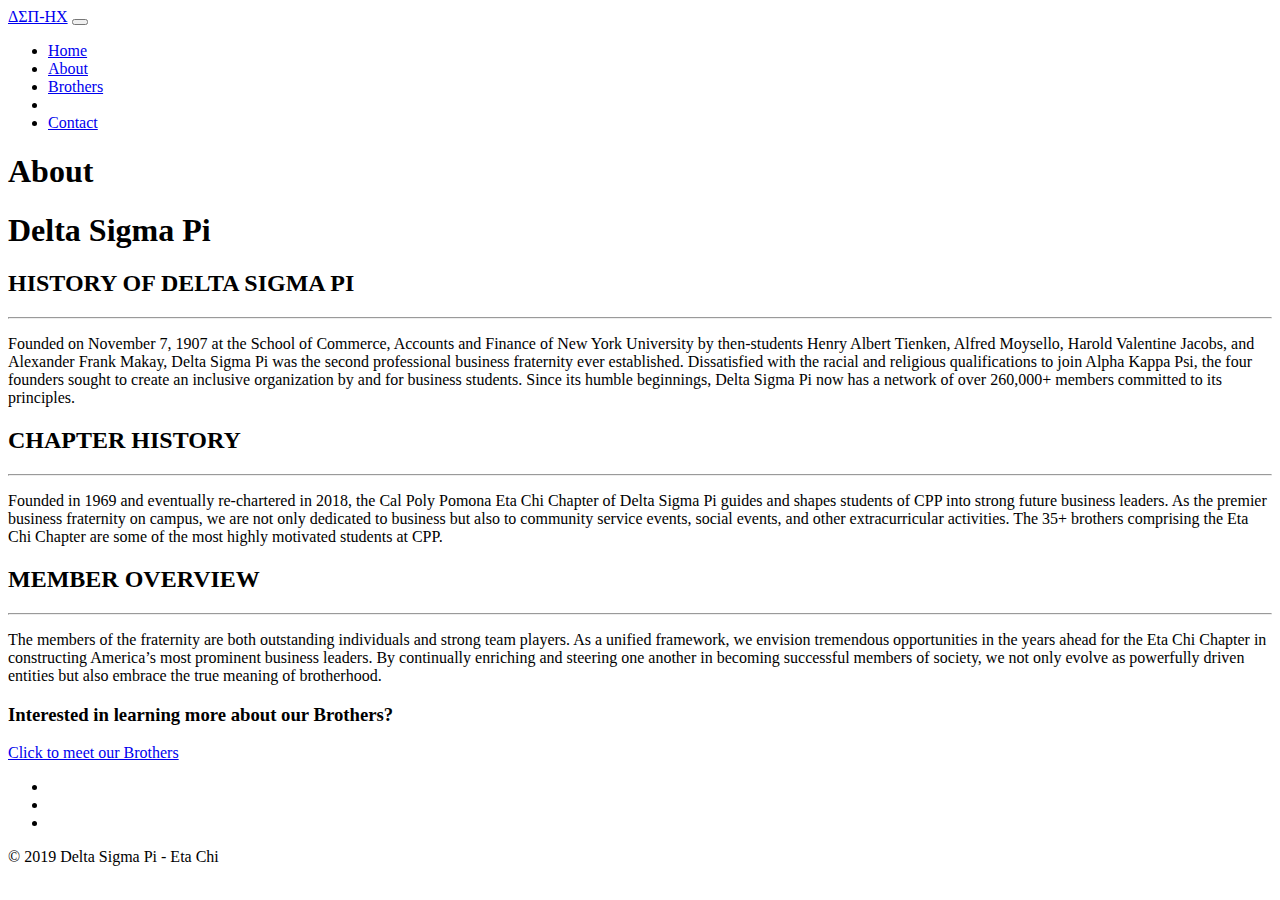
==== about.html @ ee9d5066 "Add files via upload" ====
<!DOCTYPE html>
<html lang="en">

    <head>

        <meta charset="utf-8">
        <meta name="viewport" content="width=device-width, initial-scale=1, shrink-to-fit=no">
        <meta name="description" content="">
        <meta name="author" content="">

        <title>ΔΣΠ</title>

        <!-- Bootstrap core CSS -->
        <link href="vendor/bootstrap/css/bootstrap.min.css" rel="stylesheet">
        <link rel="icon" href="img/favicon.ico" type="image/x-icon"/>

        <!-- Custom fonts for this template -->
        <link href="vendor/fontawesome-free/css/all.min.css" rel="stylesheet" type="text/css">
        <link href='https://fonts.googleapis.com/css?family=Open+Sans:300italic,400italic,600italic,700italic,800italic,400,300,600,700,800' rel='stylesheet' type='text/css'>
        <link href='https://fonts.googleapis.com/css?family=Merriweather:400,300,300italic,400italic,700,700italic,900,900italic' rel='stylesheet' type='text/css'>

        <!-- Plugin CSS -->
        <link href="vendor/magnific-popup/magnific-popup.css" rel="stylesheet">

        <!-- Custom styles for this template -->
        <link href="css/creative.min_2.css" rel="stylesheet">

    </head
    <body id="page-top">

        <!-- Navigation -->
        <nav class="navbar navbar-expand-lg navbar-light fixed-top navbar-shrink" id="mainNav">
            <div class="container">
                <a class="navbar-brand" href="index.html">ΔΣΠ-ΗΧ</a>
                <button class="navbar-toggler navbar-toggler-right" type="button" data-toggle="collapse" data-target="#navbarResponsive" aria-controls="navbarResponsive" aria-expanded="false" aria-label="Toggle navigation">
                    <span class="navbar-toggler-icon"></span>
                </button>
                <div class="collapse navbar-collapse" id="navbarResponsive">
                    <ul class="navbar-nav ml-auto">
                        <li class="nav-item">
                            <a class="nav-link" href="about.html">Home</a>
                        </li>
                        <li class="nav-item">
                            <a class="nav-link" href="brothers.html">About</a>
                        </li>
                        <li class="nav-item">
                            <a class="nav-link" href="events.html">Brothers</a>
                        </li>
                        <li class="nav-item">
                            <a class="nav-link" href="recruitment.html"></a>
                        </li>
                        <li class="nav-item">
                            <a class="nav-link" href="contact.html">Contact</a>
                        </li>
                    </ul>
                </div>
            </div>
        </nav>

        <header class="masthead text-center text-white d-flex">
            <div class="container my-auto">
                <div class="row">
                    <div class="col-lg-10 mx-auto">
                        <h1 class="text-uppercase" id="aboutHead">
                            <strong>About</strong>
                        </h1>
                        <h1 class="text-uppercase" id="aboutHead">
                            <strong>Delta Sigma Pi</strong>
                        </h1>

                    </div>

                </div>
            </div>
        </header>

        <section class="bg-light" id="historySection">
            <div class="container">
                <div class="row">
                    <div class="col-lg-8 mx-auto text-center">
                        <h2 class="section-heading text-black" id="ourpurposehead">HISTORY OF DELTA SIGMA PI</h2>
                        <hr class="dark my-4">
                        <p class="text-black mb-4" id="outpurposepara">Founded on November 7, 1907 at the School of Commerce, Accounts and Finance of New York University by then-students Henry Albert Tienken, Alfred Moysello, Harold Valentine Jacobs, and Alexander Frank Makay, Delta Sigma Pi was the second professional business fraternity ever established. Dissatisfied with the racial and religious qualifications to join Alpha Kappa Psi, the four founders sought to create an inclusive organization by and for business students. Since its humble beginnings, Delta Sigma Pi now has a network of over 260,000+ members committed to its principles.</p>
                    </div>
                </div>
            </div>
        </section>
        
        <section class="bg-light" id="chapterHistorySection">
            <div class="container">
                <div class="row">
                    <div class="col-lg-8 mx-auto text-center">
                        <h2 class="section-heading text-black" id="ourpurposehead">CHAPTER HISTORY</h2>
                        <hr class="dark my-4">
                        <p class="text-black mb-4" id="outpurposepara">Founded in 1969 and eventually re-chartered in 2018, the Cal Poly Pomona Eta Chi Chapter of Delta Sigma Pi guides and shapes students of CPP into strong future business leaders. As the premier business fraternity on campus, we are not only dedicated to business but also to community service events, social events, and other extracurricular activities. The 35+ brothers comprising the Eta Chi Chapter are some of the most highly motivated students at CPP.</p>
                    </div>
                </div>
            </div>
        </section>

        
        <section class="bg-light" id="memberOverviewSection">
            <div class="container">
                <div class="row">
                    <div class="col-lg-8 mx-auto text-center">
                        <h2 class="section-heading text-black" id="ourpurposehead">MEMBER OVERVIEW</h2>
                        <hr class="dark my-4">
                        <p class="text-black mb-4" id="outpurposepara">The members of the fraternity are both outstanding individuals and strong team players. As a unified framework, we envision tremendous opportunities in the years ahead for the Eta Chi Chapter in constructing America’s most prominent business leaders. By continually enriching and steering one another in becoming successful members of society, we not only evolve as powerfully driven entities but also embrace the true meaning of brotherhood.</p>
                    </div>
                </div>
            </div>
        </section>
        
        <section class="bg-light" id="interestSection">
            <div class="container">
                <div class="row">
                    <div class="col-lg-8 mx-auto text-center">
                        <h3 class="section-heading text-black">Interested in learning more about our Brothers?</h3>
                        <a class="btn btn-primary btn-lg" href="brothers.html" id="buttonHead">Click to meet our Brothers</a>
                    </div>
                </div>
            </div>
        </section>


        <!-- Footer -->
        <footer class="page-footer font-small  pt-4 bg-dark">

            <!-- Footer Elements -->
            <div class="container">

                <!-- Social buttons -->
                <ul class="list-unstyled list-inline text-center">
                    <li class="list-inline-item">
                        <a class="btn-floating btn-fb mx-1" href="https://www.facebook.com/calpolypomonadsp/" id='iconLink'>
                            <i class="fab fa-facebook-f circle-icon"id='icon-background' > </i>
                        </a>
                    </li>
                    <li class="list-inline-item">
                        <a class="btn-floating btn-tw mx-1" href="https://www.instagram.com/cppdeltasigmapi/" id='iconLink'>
                            <i class="fab fa-instagram circle-icon"id='icon-background'> </i>
                        </a>
                    </li>
                    <li class="list-inline-item">
                        <a class="btn-floating btn-li mx-1" id='iconLink'>
                            <i class="fab fa-linkedin-in circle-icon" id='icon-background'> </i>
                        </a>
                    </li>
                </ul>
                <!-- Social buttons -->

            </div>
            <!-- Footer Elements -->

            <!-- Copyright -->
            <div class="footer-copyright text-center py-3" id="footer-copyright">© 2019 Delta Sigma Pi - Eta Chi</div>
            <!-- Copyright -->
        </footer>
        <!-- Footer -->

    </body>
</html>
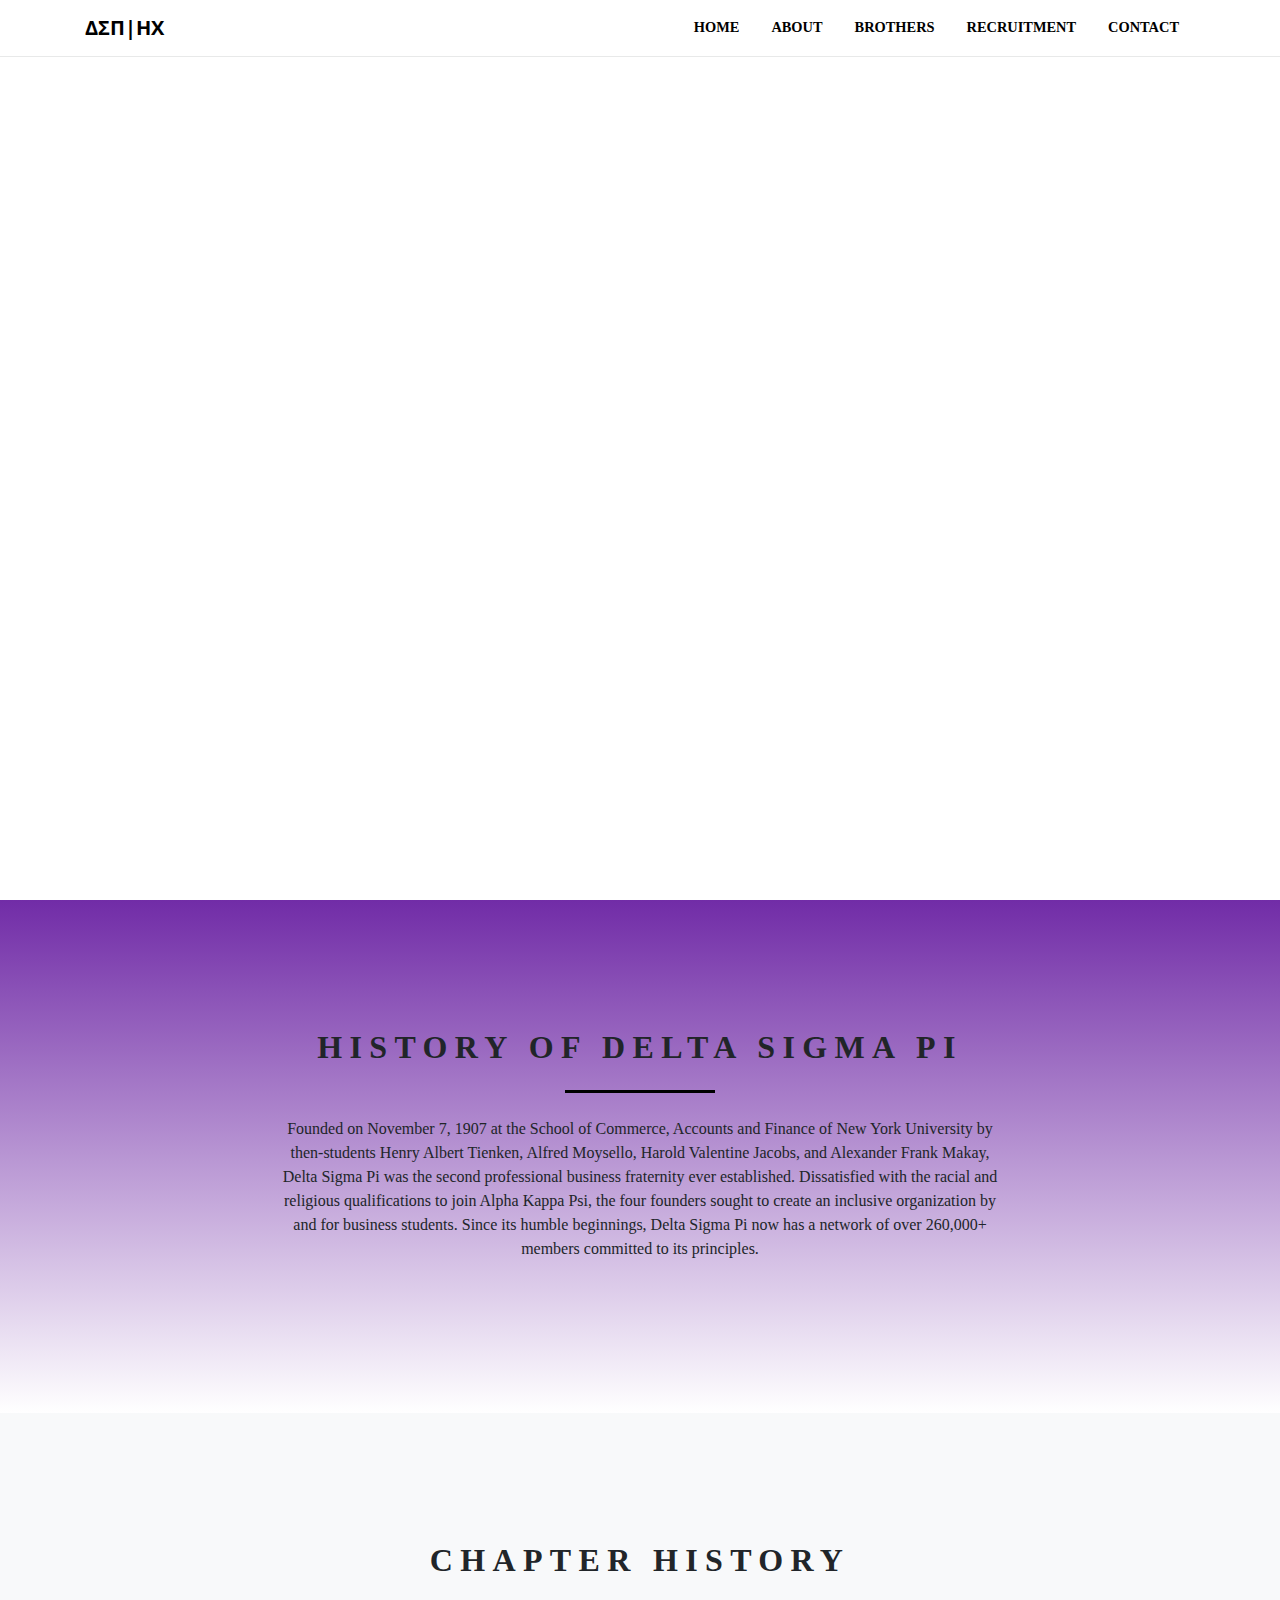
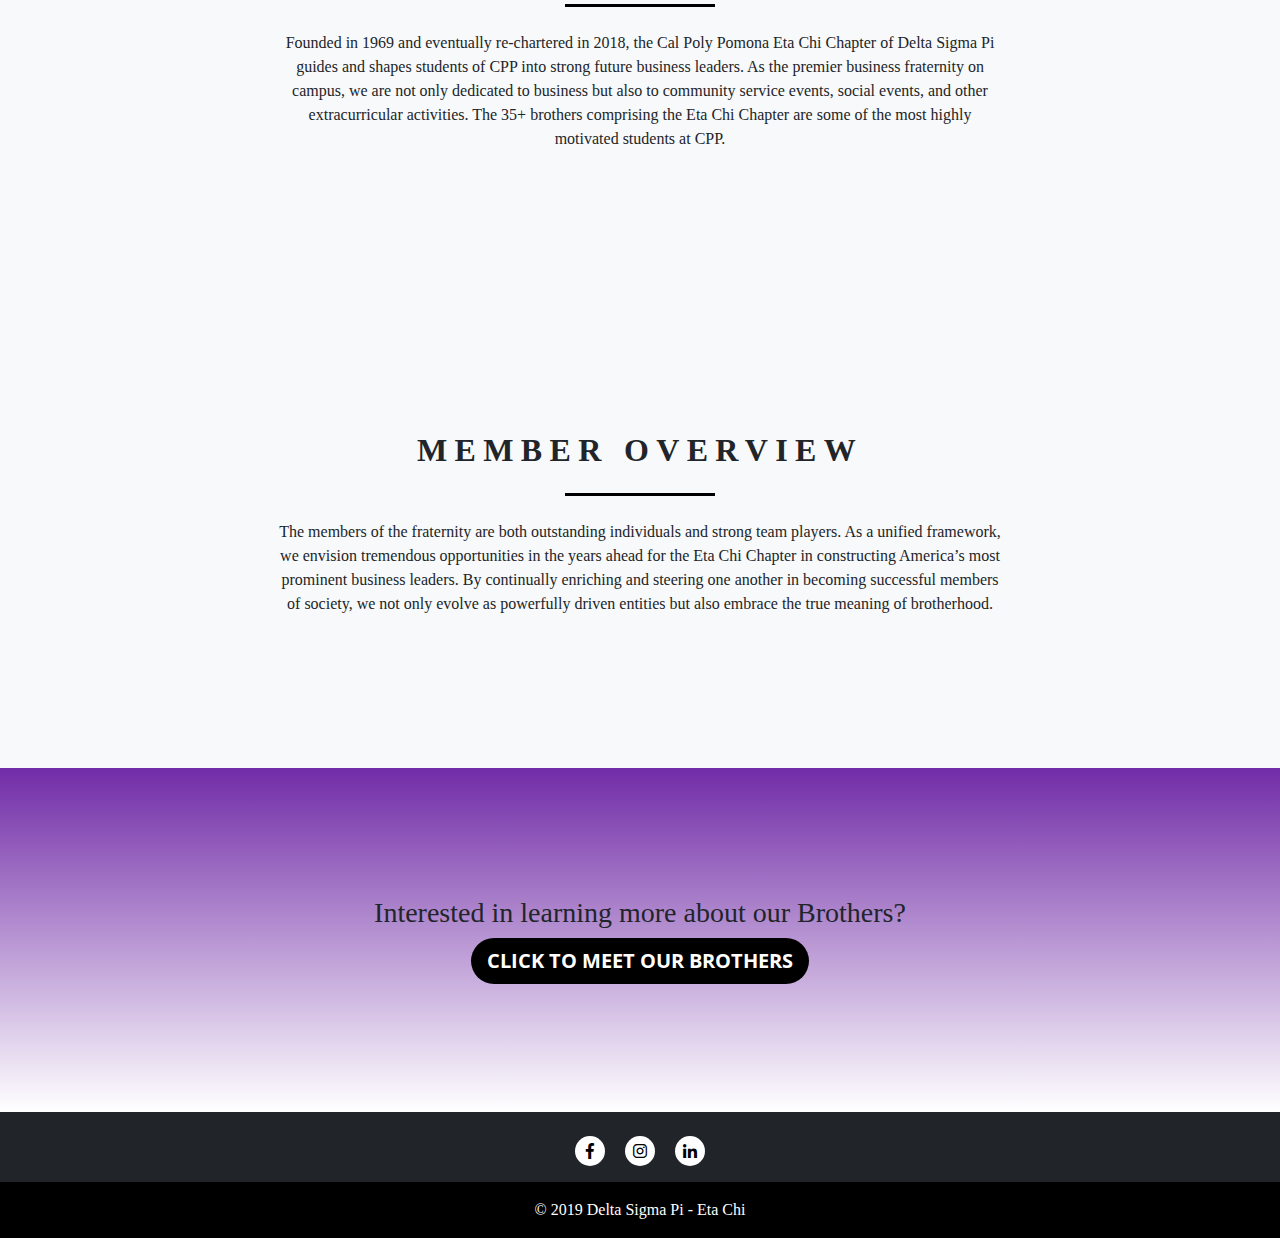
==== commit d06ca510: "Add files via upload" ====
--- a/about.html
+++ b/about.html
@@ -31,23 +31,23 @@
         <!-- Navigation -->
         <nav class="navbar navbar-expand-lg navbar-light fixed-top navbar-shrink" id="mainNav">
             <div class="container">
-                <a class="navbar-brand" href="index.html">ΔΣΠ-ΗΧ</a>
+                <a class="navbar-brand" href="index.html">ΔΣΠ|ΗΧ</a>
                 <button class="navbar-toggler navbar-toggler-right" type="button" data-toggle="collapse" data-target="#navbarResponsive" aria-controls="navbarResponsive" aria-expanded="false" aria-label="Toggle navigation">
                     <span class="navbar-toggler-icon"></span>
                 </button>
                 <div class="collapse navbar-collapse" id="navbarResponsive">
                     <ul class="navbar-nav ml-auto">
                         <li class="nav-item">
-                            <a class="nav-link" href="about.html">Home</a>
+                            <a class="nav-link" href="index.html">Home</a>
                         </li>
                         <li class="nav-item">
-                            <a class="nav-link" href="brothers.html">About</a>
+                            <a class="nav-link" href="about.html">About</a>
                         </li>
                         <li class="nav-item">
-                            <a class="nav-link" href="events.html">Brothers</a>
+                            <a class="nav-link" href="brothers.html">Brothers</a>
                         </li>
                         <li class="nav-item">
-                            <a class="nav-link" href="recruitment.html"></a>
+                            <a class="nav-link" href="recruitment.html">Recruitment</a>
                         </li>
                         <li class="nav-item">
                             <a class="nav-link" href="contact.html">Contact</a>
--- a/vendor/fontawesome-free/css/all.min.css
+++ b/vendor/fontawesome-free/css/all.min.css
@@ -0,0 +1,5 @@
+/*!
+ * Font Awesome Free 5.3.1 by @fontawesome - https://fontawesome.com
+ * License - https://fontawesome.com/license/free (Icons: CC BY 4.0, Fonts: SIL OFL 1.1, Code: MIT License)
+ */
+.fa,.fab,.fal,.far,.fas{-moz-osx-font-smoothing:grayscale;-webkit-font-smoothing:antialiased;display:inline-block;font-style:normal;font-variant:normal;text-rendering:auto;line-height:1}.fa-lg{font-size:1.33333em;line-height:.75em;vertical-align:-.0667em}.fa-xs{font-size:.75em}.fa-sm{font-size:.875em}.fa-1x{font-size:1em}.fa-2x{font-size:2em}.fa-3x{font-size:3em}.fa-4x{font-size:4em}.fa-5x{font-size:5em}.fa-6x{font-size:6em}.fa-7x{font-size:7em}.fa-8x{font-size:8em}.fa-9x{font-size:9em}.fa-10x{font-size:10em}.fa-fw{text-align:center;width:1.25em}.fa-ul{list-style-type:none;margin-left:2.5em;padding-left:0}.fa-ul>li{position:relative}.fa-li{left:-2em;position:absolute;text-align:center;width:2em;line-height:inherit}.fa-border{border:.08em solid #eee;border-radius:.1em;padding:.2em .25em .15em}.fa-pull-left{float:left}.fa-pull-right{float:right}.fa.fa-pull-left,.fab.fa-pull-left,.fal.fa-pull-left,.far.fa-pull-left,.fas.fa-pull-left{margin-right:.3em}.fa.fa-pull-right,.fab.fa-pull-right,.fal.fa-pull-right,.far.fa-pull-right,.fas.fa-pull-right{margin-left:.3em}.fa-spin{animation:fa-spin 2s infinite linear}.fa-pulse{animation:fa-spin 1s infinite steps(8)}@keyframes fa-spin{0%{transform:rotate(0deg)}to{transform:rotate(1turn)}}.fa-rotate-90{-ms-filter:"progid:DXImageTransform.Microsoft.BasicImage(rotation=1)";transform:rotate(90deg)}.fa-rotate-180{-ms-filter:"progid:DXImageTransform.Microsoft.BasicImage(rotation=2)";transform:rotate(180deg)}.fa-rotate-270{-ms-filter:"progid:DXImageTransform.Microsoft.BasicImage(rotation=3)";transform:rotate(270deg)}.fa-flip-horizontal{-ms-filter:"progid:DXImageTransform.Microsoft.BasicImage(rotation=0, mirror=1)";transform:scaleX(-1)}.fa-flip-vertical{transform:scaleY(-1)}.fa-flip-horizontal.fa-flip-vertical,.fa-flip-vertical{-ms-filter:"progid:DXImageTransform.Microsoft.BasicImage(rotation=2, mirror=1)"}.fa-flip-horizontal.fa-flip-vertical{transform:scale(-1)}:root .fa-flip-horizontal,:root .fa-flip-vertical,:root .fa-rotate-90,:root .fa-rotate-180,:root .fa-rotate-270{-webkit-filter:none;filter:none}.fa-stack{display:inline-block;height:2em;line-height:2em;position:relative;vertical-align:middle;width:2em}.fa-stack-1x,.fa-stack-2x{left:0;position:absolute;text-align:center;width:100%}.fa-stack-1x{line-height:inherit}.fa-stack-2x{font-size:2em}.fa-inverse{color:#fff}.fa-500px:before{content:"\f26e"}.fa-accessible-icon:before{content:"\f368"}.fa-accusoft:before{content:"\f369"}.fa-ad:before{content:"\f641"}.fa-address-book:before{content:"\f2b9"}.fa-address-card:before{content:"\f2bb"}.fa-adjust:before{content:"\f042"}.fa-adn:before{content:"\f170"}.fa-adversal:before{content:"\f36a"}.fa-affiliatetheme:before{content:"\f36b"}.fa-air-freshener:before{content:"\f5d0"}.fa-algolia:before{content:"\f36c"}.fa-align-center:before{content:"\f037"}.fa-align-justify:before{content:"\f039"}.fa-align-left:before{content:"\f036"}.fa-align-right:before{content:"\f038"}.fa-alipay:before{content:"\f642"}.fa-allergies:before{content:"\f461"}.fa-amazon:before{content:"\f270"}.fa-amazon-pay:before{content:"\f42c"}.fa-ambulance:before{content:"\f0f9"}.fa-american-sign-language-interpreting:before{content:"\f2a3"}.fa-amilia:before{content:"\f36d"}.fa-anchor:before{content:"\f13d"}.fa-android:before{content:"\f17b"}.fa-angellist:before{content:"\f209"}.fa-angle-double-down:before{content:"\f103"}.fa-angle-double-left:before{content:"\f100"}.fa-angle-double-right:before{content:"\f101"}.fa-angle-double-up:before{content:"\f102"}.fa-angle-down:before{content:"\f107"}.fa-angle-left:before{content:"\f104"}.fa-angle-right:before{content:"\f105"}.fa-angle-up:before{content:"\f106"}.fa-angry:before{content:"\f556"}.fa-angrycreative:before{content:"\f36e"}.fa-angular:before{content:"\f420"}.fa-ankh:before{content:"\f644"}.fa-app-store:before{content:"\f36f"}.fa-app-store-ios:before{content:"\f370"}.fa-apper:before{content:"\f371"}.fa-apple:before{content:"\f179"}.fa-apple-alt:before{content:"\f5d1"}.fa-apple-pay:before{content:"\f415"}.fa-archive:before{content:"\f187"}.fa-archway:before{content:"\f557"}.fa-arrow-alt-circle-down:before{content:"\f358"}.fa-arrow-alt-circle-left:before{content:"\f359"}.fa-arrow-alt-circle-right:before{content:"\f35a"}.fa-arrow-alt-circle-up:before{content:"\f35b"}.fa-arrow-circle-down:before{content:"\f0ab"}.fa-arrow-circle-left:before{content:"\f0a8"}.fa-arrow-circle-right:before{content:"\f0a9"}.fa-arrow-circle-up:before{content:"\f0aa"}.fa-arrow-down:before{content:"\f063"}.fa-arrow-left:before{content:"\f060"}.fa-arrow-right:before{content:"\f061"}.fa-arrow-up:before{content:"\f062"}.fa-arrows-alt:before{content:"\f0b2"}.fa-arrows-alt-h:before{content:"\f337"}.fa-arrows-alt-v:before{content:"\f338"}.fa-assistive-listening-systems:before{content:"\f2a2"}.fa-asterisk:before{content:"\f069"}.fa-asymmetrik:before{content:"\f372"}.fa-at:before{content:"\f1fa"}.fa-atlas:before{content:"\f558"}.fa-atom:before{content:"\f5d2"}.fa-audible:before{content:"\f373"}.fa-audio-description:before{content:"\f29e"}.fa-autoprefixer:before{content:"\f41c"}.fa-avianex:before{content:"\f374"}.fa-aviato:before{content:"\f421"}.fa-award:before{content:"\f559"}.fa-aws:before{content:"\f375"}.fa-backspace:before{content:"\f55a"}.fa-backward:before{content:"\f04a"}.fa-balance-scale:before{content:"\f24e"}.fa-ban:before{content:"\f05e"}.fa-band-aid:before{content:"\f462"}.fa-bandcamp:before{content:"\f2d5"}.fa-barcode:before{content:"\f02a"}.fa-bars:before{content:"\f0c9"}.fa-baseball-ball:before{content:"\f433"}.fa-basketball-ball:before{content:"\f434"}.fa-bath:before{content:"\f2cd"}.fa-battery-empty:before{content:"\f244"}.fa-battery-full:before{content:"\f240"}.fa-battery-half:before{content:"\f242"}.fa-battery-quarter:before{content:"\f243"}.fa-battery-three-quarters:before{content:"\f241"}.fa-bed:before{content:"\f236"}.fa-beer:before{content:"\f0fc"}.fa-behance:before{content:"\f1b4"}.fa-behance-square:before{content:"\f1b5"}.fa-bell:before{content:"\f0f3"}.fa-bell-slash:before{content:"\f1f6"}.fa-bezier-curve:before{content:"\f55b"}.fa-bible:before{content:"\f647"}.fa-bicycle:before{content:"\f206"}.fa-bimobject:before{content:"\f378"}.fa-binoculars:before{content:"\f1e5"}.fa-birthday-cake:before{content:"\f1fd"}.fa-bitbucket:before{content:"\f171"}.fa-bitcoin:before{content:"\f379"}.fa-bity:before{content:"\f37a"}.fa-black-tie:before{content:"\f27e"}.fa-blackberry:before{content:"\f37b"}.fa-blender:before{content:"\f517"}.fa-blind:before{content:"\f29d"}.fa-blogger:before{content:"\f37c"}.fa-blogger-b:before{content:"\f37d"}.fa-bluetooth:before{content:"\f293"}.fa-bluetooth-b:before{content:"\f294"}.fa-bold:before{content:"\f032"}.fa-bolt:before{content:"\f0e7"}.fa-bomb:before{content:"\f1e2"}.fa-bone:before{content:"\f5d7"}.fa-bong:before{content:"\f55c"}.fa-book:before{content:"\f02d"}.fa-book-open:before{content:"\f518"}.fa-book-reader:before{content:"\f5da"}.fa-bookmark:before{content:"\f02e"}.fa-bowling-ball:before{content:"\f436"}.fa-box:before{content:"\f466"}.fa-box-open:before{content:"\f49e"}.fa-boxes:before{content:"\f468"}.fa-braille:before{content:"\f2a1"}.fa-brain:before{content:"\f5dc"}.fa-briefcase:before{content:"\f0b1"}.fa-briefcase-medical:before{content:"\f469"}.fa-broadcast-tower:before{content:"\f519"}.fa-broom:before{content:"\f51a"}.fa-brush:before{content:"\f55d"}.fa-btc:before{content:"\f15a"}.fa-bug:before{content:"\f188"}.fa-building:before{content:"\f1ad"}.fa-bullhorn:before{content:"\f0a1"}.fa-bullseye:before{content:"\f140"}.fa-burn:before{content:"\f46a"}.fa-buromobelexperte:before{content:"\f37f"}.fa-bus:before{content:"\f207"}.fa-bus-alt:before{content:"\f55e"}.fa-business-time:before{content:"\f64a"}.fa-buysellads:before{content:"\f20d"}.fa-calculator:before{content:"\f1ec"}.fa-calendar:before{content:"\f133"}.fa-calendar-alt:before{content:"\f073"}.fa-calendar-check:before{content:"\f274"}.fa-calendar-minus:before{content:"\f272"}.fa-calendar-plus:before{content:"\f271"}.fa-calendar-times:before{content:"\f273"}.fa-camera:before{content:"\f030"}.fa-camera-retro:before{content:"\f083"}.fa-cannabis:before{content:"\f55f"}.fa-capsules:before{content:"\f46b"}.fa-car:before{content:"\f1b9"}.fa-car-alt:before{content:"\f5de"}.fa-car-battery:before{content:"\f5df"}.fa-car-crash:before{content:"\f5e1"}.fa-car-side:before{content:"\f5e4"}.fa-caret-down:before{content:"\f0d7"}.fa-caret-left:before{content:"\f0d9"}.fa-caret-right:before{content:"\f0da"}.fa-caret-square-down:before{content:"\f150"}.fa-caret-square-left:before{content:"\f191"}.fa-caret-square-right:before{content:"\f152"}.fa-caret-square-up:before{content:"\f151"}.fa-caret-up:before{content:"\f0d8"}.fa-cart-arrow-down:before{content:"\f218"}.fa-cart-plus:before{content:"\f217"}.fa-cc-amazon-pay:before{content:"\f42d"}.fa-cc-amex:before{content:"\f1f3"}.fa-cc-apple-pay:before{content:"\f416"}.fa-cc-diners-club:before{content:"\f24c"}.fa-cc-discover:before{content:"\f1f2"}.fa-cc-jcb:before{content:"\f24b"}.fa-cc-mastercard:before{content:"\f1f1"}.fa-cc-paypal:before{content:"\f1f4"}.fa-cc-stripe:before{content:"\f1f5"}.fa-cc-visa:before{content:"\f1f0"}.fa-centercode:before{content:"\f380"}.fa-certificate:before{content:"\f0a3"}.fa-chalkboard:before{content:"\f51b"}.fa-chalkboard-teacher:before{content:"\f51c"}.fa-charging-station:before{content:"\f5e7"}.fa-chart-area:before{content:"\f1fe"}.fa-chart-bar:before{content:"\f080"}.fa-chart-line:before{content:"\f201"}.fa-chart-pie:before{content:"\f200"}.fa-check:before{content:"\f00c"}.fa-check-circle:before{content:"\f058"}.fa-check-double:before{content:"\f560"}.fa-check-square:before{content:"\f14a"}.fa-chess:before{content:"\f439"}.fa-chess-bishop:before{content:"\f43a"}.fa-chess-board:before{content:"\f43c"}.fa-chess-king:before{content:"\f43f"}.fa-chess-knight:before{content:"\f441"}.fa-chess-pawn:before{content:"\f443"}.fa-chess-queen:before{content:"\f445"}.fa-chess-rook:before{content:"\f447"}.fa-chevron-circle-down:before{content:"\f13a"}.fa-chevron-circle-left:before{content:"\f137"}.fa-chevron-circle-right:before{content:"\f138"}.fa-chevron-circle-up:before{content:"\f139"}.fa-chevron-down:before{content:"\f078"}.fa-chevron-left:before{content:"\f053"}.fa-chevron-right:before{content:"\f054"}.fa-chevron-up:before{content:"\f077"}.fa-child:before{content:"\f1ae"}.fa-chrome:before{content:"\f268"}.fa-church:before{content:"\f51d"}.fa-circle:before{content:"\f111"}.fa-circle-notch:before{content:"\f1ce"}.fa-city:before{content:"\f64f"}.fa-clipboard:before{content:"\f328"}.fa-clipboard-check:before{content:"\f46c"}.fa-clipboard-list:before{content:"\f46d"}.fa-clock:before{content:"\f017"}.fa-clone:before{content:"\f24d"}.fa-closed-captioning:before{content:"\f20a"}.fa-cloud:before{content:"\f0c2"}.fa-cloud-download-alt:before{content:"\f381"}.fa-cloud-upload-alt:before{content:"\f382"}.fa-cloudscale:before{content:"\f383"}.fa-cloudsmith:before{content:"\f384"}.fa-cloudversify:before{content:"\f385"}.fa-cocktail:before{content:"\f561"}.fa-code:before{content:"\f121"}.fa-code-branch:before{content:"\f126"}.fa-codepen:before{content:"\f1cb"}.fa-codiepie:before{content:"\f284"}.fa-coffee:before{content:"\f0f4"}.fa-cog:before{content:"\f013"}.fa-cogs:before{content:"\f085"}.fa-coins:before{content:"\f51e"}.fa-columns:before{content:"\f0db"}.fa-comment:before{content:"\f075"}.fa-comment-alt:before{content:"\f27a"}.fa-comment-dollar:before{content:"\f651"}.fa-comment-dots:before{content:"\f4ad"}.fa-comment-slash:before{content:"\f4b3"}.fa-comments:before{content:"\f086"}.fa-comments-dollar:before{content:"\f653"}.fa-compact-disc:before{content:"\f51f"}.fa-compass:before{content:"\f14e"}.fa-compress:before{content:"\f066"}.fa-concierge-bell:before{content:"\f562"}.fa-connectdevelop:before{content:"\f20e"}.fa-contao:before{content:"\f26d"}.fa-cookie:before{content:"\f563"}.fa-cookie-bite:before{content:"\f564"}.fa-copy:before{content:"\f0c5"}.fa-copyright:before{content:"\f1f9"}.fa-couch:before{content:"\f4b8"}.fa-cpanel:before{content:"\f388"}.fa-creative-commons:before{content:"\f25e"}.fa-creative-commons-by:before{content:"\f4e7"}.fa-creative-commons-nc:before{content:"\f4e8"}.fa-creative-commons-nc-eu:before{content:"\f4e9"}.fa-creative-commons-nc-jp:before{content:"\f4ea"}.fa-creative-commons-nd:before{content:"\f4eb"}.fa-creative-commons-pd:before{content:"\f4ec"}.fa-creative-commons-pd-alt:before{content:"\f4ed"}.fa-creative-commons-remix:before{content:"\f4ee"}.fa-creative-commons-sa:before{content:"\f4ef"}.fa-creative-commons-sampling:before{content:"\f4f0"}.fa-creative-commons-sampling-plus:before{content:"\f4f1"}.fa-creative-commons-share:before{content:"\f4f2"}.fa-credit-card:before{content:"\f09d"}.fa-crop:before{content:"\f125"}.fa-crop-alt:before{content:"\f565"}.fa-cross:before{content:"\f654"}.fa-crosshairs:before{content:"\f05b"}.fa-crow:before{content:"\f520"}.fa-crown:before{content:"\f521"}.fa-css3:before{content:"\f13c"}.fa-css3-alt:before{content:"\f38b"}.fa-cube:before{content:"\f1b2"}.fa-cubes:before{content:"\f1b3"}.fa-cut:before{content:"\f0c4"}.fa-cuttlefish:before{content:"\f38c"}.fa-d-and-d:before{content:"\f38d"}.fa-dashcube:before{content:"\f210"}.fa-database:before{content:"\f1c0"}.fa-deaf:before{content:"\f2a4"}.fa-delicious:before{content:"\f1a5"}.fa-deploydog:before{content:"\f38e"}.fa-deskpro:before{content:"\f38f"}.fa-desktop:before{content:"\f108"}.fa-deviantart:before{content:"\f1bd"}.fa-dharmachakra:before{content:"\f655"}.fa-diagnoses:before{content:"\f470"}.fa-dice:before{content:"\f522"}.fa-dice-five:before{content:"\f523"}.fa-dice-four:before{content:"\f524"}.fa-dice-one:before{content:"\f525"}.fa-dice-six:before{content:"\f526"}.fa-dice-three:before{content:"\f527"}.fa-dice-two:before{content:"\f528"}.fa-digg:before{content:"\f1a6"}.fa-digital-ocean:before{content:"\f391"}.fa-digital-tachograph:before{content:"\f566"}.fa-directions:before{content:"\f5eb"}.fa-discord:before{content:"\f392"}.fa-discourse:before{content:"\f393"}.fa-divide:before{content:"\f529"}.fa-dizzy:before{content:"\f567"}.fa-dna:before{content:"\f471"}.fa-dochub:before{content:"\f394"}.fa-docker:before{content:"\f395"}.fa-dollar-sign:before{content:"\f155"}.fa-dolly:before{content:"\f472"}.fa-dolly-flatbed:before{content:"\f474"}.fa-donate:before{content:"\f4b9"}.fa-door-closed:before{content:"\f52a"}.fa-door-open:before{content:"\f52b"}.fa-dot-circle:before{content:"\f192"}.fa-dove:before{content:"\f4ba"}.fa-download:before{content:"\f019"}.fa-draft2digital:before{content:"\f396"}.fa-drafting-compass:before{content:"\f568"}.fa-draw-polygon:before{content:"\f5ee"}.fa-dribbble:before{content:"\f17d"}.fa-dribbble-square:before{content:"\f397"}.fa-dropbox:before{content:"\f16b"}.fa-drum:before{content:"\f569"}.fa-drum-steelpan:before{content:"\f56a"}.fa-drupal:before{content:"\f1a9"}.fa-dumbbell:before{content:"\f44b"}.fa-dyalog:before{content:"\f399"}.fa-earlybirds:before{content:"\f39a"}.fa-ebay:before{content:"\f4f4"}.fa-edge:before{content:"\f282"}.fa-edit:before{content:"\f044"}.fa-eject:before{content:"\f052"}.fa-elementor:before{content:"\f430"}.fa-ellipsis-h:before{content:"\f141"}.fa-ellipsis-v:before{content:"\f142"}.fa-ello:before{content:"\f5f1"}.fa-ember:before{content:"\f423"}.fa-empire:before{content:"\f1d1"}.fa-envelope:before{content:"\f0e0"}.fa-envelope-open:before{content:"\f2b6"}.fa-envelope-open-text:before{content:"\f658"}.fa-envelope-square:before{content:"\f199"}.fa-envira:before{content:"\f299"}.fa-equals:before{content:"\f52c"}.fa-eraser:before{content:"\f12d"}.fa-erlang:before{content:"\f39d"}.fa-ethereum:before{content:"\f42e"}.fa-etsy:before{content:"\f2d7"}.fa-euro-sign:before{content:"\f153"}.fa-exchange-alt:before{content:"\f362"}.fa-exclamation:before{content:"\f12a"}.fa-exclamation-circle:before{content:"\f06a"}.fa-exclamation-triangle:before{content:"\f071"}.fa-expand:before{content:"\f065"}.fa-expand-arrows-alt:before{content:"\f31e"}.fa-expeditedssl:before{content:"\f23e"}.fa-external-link-alt:before{content:"\f35d"}.fa-external-link-square-alt:before{content:"\f360"}.fa-eye:before{content:"\f06e"}.fa-eye-dropper:before{content:"\f1fb"}.fa-eye-slash:before{content:"\f070"}.fa-facebook:before{content:"\f09a"}.fa-facebook-f:before{content:"\f39e"}.fa-facebook-messenger:before{content:"\f39f"}.fa-facebook-square:before{content:"\f082"}.fa-fast-backward:before{content:"\f049"}.fa-fast-forward:before{content:"\f050"}.fa-fax:before{content:"\f1ac"}.fa-feather:before{content:"\f52d"}.fa-feather-alt:before{content:"\f56b"}.fa-female:before{content:"\f182"}.fa-fighter-jet:before{content:"\f0fb"}.fa-file:before{content:"\f15b"}.fa-file-alt:before{content:"\f15c"}.fa-file-archive:before{content:"\f1c6"}.fa-file-audio:before{content:"\f1c7"}.fa-file-code:before{content:"\f1c9"}.fa-file-contract:before{content:"\f56c"}.fa-file-download:before{content:"\f56d"}.fa-file-excel:before{content:"\f1c3"}.fa-file-export:before{content:"\f56e"}.fa-file-image:before{content:"\f1c5"}.fa-file-import:before{content:"\f56f"}.fa-file-invoice:before{content:"\f570"}.fa-file-invoice-dollar:before{content:"\f571"}.fa-file-medical:before{content:"\f477"}.fa-file-medical-alt:before{content:"\f478"}.fa-file-pdf:before{content:"\f1c1"}.fa-file-powerpoint:before{content:"\f1c4"}.fa-file-prescription:before{content:"\f572"}.fa-file-signature:before{content:"\f573"}.fa-file-upload:before{content:"\f574"}.fa-file-video:before{content:"\f1c8"}.fa-file-word:before{content:"\f1c2"}.fa-fill:before{content:"\f575"}.fa-fill-drip:before{content:"\f576"}.fa-film:before{content:"\f008"}.fa-filter:before{content:"\f0b0"}.fa-fingerprint:before{content:"\f577"}.fa-fire:before{content:"\f06d"}.fa-fire-extinguisher:before{content:"\f134"}.fa-firefox:before{content:"\f269"}.fa-first-aid:before{content:"\f479"}.fa-first-order:before{content:"\f2b0"}.fa-first-order-alt:before{content:"\f50a"}.fa-firstdraft:before{content:"\f3a1"}.fa-fish:before{content:"\f578"}.fa-flag:before{content:"\f024"}.fa-flag-checkered:before{content:"\f11e"}.fa-flask:before{content:"\f0c3"}.fa-flickr:before{content:"\f16e"}.fa-flipboard:before{content:"\f44d"}.fa-flushed:before{content:"\f579"}.fa-fly:before{content:"\f417"}.fa-folder:before{content:"\f07b"}.fa-folder-minus:before{content:"\f65d"}.fa-folder-open:before{content:"\f07c"}.fa-folder-plus:before{content:"\f65e"}.fa-font:before{content:"\f031"}.fa-font-awesome:before{content:"\f2b4"}.fa-font-awesome-alt:before{content:"\f35c"}.fa-font-awesome-flag:before{content:"\f425"}.fa-font-awesome-logo-full:before{content:"\f4e6"}.fa-fonticons:before{content:"\f280"}.fa-fonticons-fi:before{content:"\f3a2"}.fa-football-ball:before{content:"\f44e"}.fa-fort-awesome:before{content:"\f286"}.fa-fort-awesome-alt:before{content:"\f3a3"}.fa-forumbee:before{content:"\f211"}.fa-forward:before{content:"\f04e"}.fa-foursquare:before{content:"\f180"}.fa-free-code-camp:before{content:"\f2c5"}.fa-freebsd:before{content:"\f3a4"}.fa-frog:before{content:"\f52e"}.fa-frown:before{content:"\f119"}.fa-frown-open:before{content:"\f57a"}.fa-fulcrum:before{content:"\f50b"}.fa-funnel-dollar:before{content:"\f662"}.fa-futbol:before{content:"\f1e3"}.fa-galactic-republic:before{content:"\f50c"}.fa-galactic-senate:before{content:"\f50d"}.fa-gamepad:before{content:"\f11b"}.fa-gas-pump:before{content:"\f52f"}.fa-gavel:before{content:"\f0e3"}.fa-gem:before{content:"\f3a5"}.fa-genderless:before{content:"\f22d"}.fa-get-pocket:before{content:"\f265"}.fa-gg:before{content:"\f260"}.fa-gg-circle:before{content:"\f261"}.fa-gift:before{content:"\f06b"}.fa-git:before{content:"\f1d3"}.fa-git-square:before{content:"\f1d2"}.fa-github:before{content:"\f09b"}.fa-github-alt:before{content:"\f113"}.fa-github-square:before{content:"\f092"}.fa-gitkraken:before{content:"\f3a6"}.fa-gitlab:before{content:"\f296"}.fa-gitter:before{content:"\f426"}.fa-glass-martini:before{content:"\f000"}.fa-glass-martini-alt:before{content:"\f57b"}.fa-glasses:before{content:"\f530"}.fa-glide:before{content:"\f2a5"}.fa-glide-g:before{content:"\f2a6"}.fa-globe:before{content:"\f0ac"}.fa-globe-africa:before{content:"\f57c"}.fa-globe-americas:before{content:"\f57d"}.fa-globe-asia:before{content:"\f57e"}.fa-gofore:before{content:"\f3a7"}.fa-golf-ball:before{content:"\f450"}.fa-goodreads:before{content:"\f3a8"}.fa-goodreads-g:before{content:"\f3a9"}.fa-google:before{content:"\f1a0"}.fa-google-drive:before{content:"\f3aa"}.fa-google-play:before{content:"\f3ab"}.fa-google-plus:before{content:"\f2b3"}.fa-google-plus-g:before{content:"\f0d5"}.fa-google-plus-square:before{content:"\f0d4"}.fa-google-wallet:before{content:"\f1ee"}.fa-gopuram:before{content:"\f664"}.fa-graduation-cap:before{content:"\f19d"}.fa-gratipay:before{content:"\f184"}.fa-grav:before{content:"\f2d6"}.fa-greater-than:before{content:"\f531"}.fa-greater-than-equal:before{content:"\f532"}.fa-grimace:before{content:"\f57f"}.fa-grin:before{content:"\f580"}.fa-grin-alt:before{content:"\f581"}.fa-grin-beam:before{content:"\f582"}.fa-grin-beam-sweat:before{content:"\f583"}.fa-grin-hearts:before{content:"\f584"}.fa-grin-squint:before{content:"\f585"}.fa-grin-squint-tears:before{content:"\f586"}.fa-grin-stars:before{content:"\f587"}.fa-grin-tears:before{content:"\f588"}.fa-grin-tongue:before{content:"\f589"}.fa-grin-tongue-squint:before{content:"\f58a"}.fa-grin-tongue-wink:before{content:"\f58b"}.fa-grin-wink:before{content:"\f58c"}.fa-grip-horizontal:before{content:"\f58d"}.fa-grip-vertical:before{content:"\f58e"}.fa-gripfire:before{content:"\f3ac"}.fa-grunt:before{content:"\f3ad"}.fa-gulp:before{content:"\f3ae"}.fa-h-square:before{content:"\f0fd"}.fa-hacker-news:before{content:"\f1d4"}.fa-hacker-news-square:before{content:"\f3af"}.fa-hackerrank:before{content:"\f5f7"}.fa-hamsa:before{content:"\f665"}.fa-hand-holding:before{content:"\f4bd"}.fa-hand-holding-heart:before{content:"\f4be"}.fa-hand-holding-usd:before{content:"\f4c0"}.fa-hand-lizard:before{content:"\f258"}.fa-hand-paper:before{content:"\f256"}.fa-hand-peace:before{content:"\f25b"}.fa-hand-point-down:before{content:"\f0a7"}.fa-hand-point-left:before{content:"\f0a5"}.fa-hand-point-right:before{content:"\f0a4"}.fa-hand-point-up:before{content:"\f0a6"}.fa-hand-pointer:before{content:"\f25a"}.fa-hand-rock:before{content:"\f255"}.fa-hand-scissors:before{content:"\f257"}.fa-hand-spock:before{content:"\f259"}.fa-hands:before{content:"\f4c2"}.fa-hands-helping:before{content:"\f4c4"}.fa-handshake:before{content:"\f2b5"}.fa-hashtag:before{content:"\f292"}.fa-haykal:before{content:"\f666"}.fa-hdd:before{content:"\f0a0"}.fa-heading:before{content:"\f1dc"}.fa-headphones:before{content:"\f025"}.fa-headphones-alt:before{content:"\f58f"}.fa-headset:before{content:"\f590"}.fa-heart:before{content:"\f004"}.fa-heartbeat:before{content:"\f21e"}.fa-helicopter:before{content:"\f533"}.fa-highlighter:before{content:"\f591"}.fa-hips:before{content:"\f452"}.fa-hire-a-helper:before{content:"\f3b0"}.fa-history:before{content:"\f1da"}.fa-hockey-puck:before{content:"\f453"}.fa-home:before{content:"\f015"}.fa-hooli:before{content:"\f427"}.fa-hornbill:before{content:"\f592"}.fa-hospital:before{content:"\f0f8"}.fa-hospital-alt:before{content:"\f47d"}.fa-hospital-symbol:before{content:"\f47e"}.fa-hot-tub:before{content:"\f593"}.fa-hotel:before{content:"\f594"}.fa-hotjar:before{content:"\f3b1"}.fa-hourglass:before{content:"\f254"}.fa-hourglass-end:before{content:"\f253"}.fa-hourglass-half:before{content:"\f252"}.fa-hourglass-start:before{content:"\f251"}.fa-houzz:before{content:"\f27c"}.fa-html5:before{content:"\f13b"}.fa-hubspot:before{content:"\f3b2"}.fa-i-cursor:before{content:"\f246"}.fa-id-badge:before{content:"\f2c1"}.fa-id-card:before{content:"\f2c2"}.fa-id-card-alt:before{content:"\f47f"}.fa-image:before{content:"\f03e"}.fa-images:before{content:"\f302"}.fa-imdb:before{content:"\f2d8"}.fa-inbox:before{content:"\f01c"}.fa-indent:before{content:"\f03c"}.fa-industry:before{content:"\f275"}.fa-infinity:before{content:"\f534"}.fa-info:before{content:"\f129"}.fa-info-circle:before{content:"\f05a"}.fa-instagram:before{content:"\f16d"}.fa-internet-explorer:before{content:"\f26b"}.fa-ioxhost:before{content:"\f208"}.fa-italic:before{content:"\f033"}.fa-itunes:before{content:"\f3b4"}.fa-itunes-note:before{content:"\f3b5"}.fa-java:before{content:"\f4e4"}.fa-jedi:before{content:"\f669"}.fa-jedi-order:before{content:"\f50e"}.fa-jenkins:before{content:"\f3b6"}.fa-joget:before{content:"\f3b7"}.fa-joint:before{content:"\f595"}.fa-joomla:before{content:"\f1aa"}.fa-journal-whills:before{content:"\f66a"}.fa-js:before{content:"\f3b8"}.fa-js-square:before{content:"\f3b9"}.fa-jsfiddle:before{content:"\f1cc"}.fa-kaaba:before{content:"\f66b"}.fa-kaggle:before{content:"\f5fa"}.fa-key:before{content:"\f084"}.fa-keybase:before{content:"\f4f5"}.fa-keyboard:before{content:"\f11c"}.fa-keycdn:before{content:"\f3ba"}.fa-khanda:before{content:"\f66d"}.fa-kickstarter:before{content:"\f3bb"}.fa-kickstarter-k:before{content:"\f3bc"}.fa-kiss:before{content:"\f596"}.fa-kiss-beam:before{content:"\f597"}.fa-kiss-wink-heart:before{content:"\f598"}.fa-kiwi-bird:before{content:"\f535"}.fa-korvue:before{content:"\f42f"}.fa-landmark:before{content:"\f66f"}.fa-language:before{content:"\f1ab"}.fa-laptop:before{content:"\f109"}.fa-laptop-code:before{content:"\f5fc"}.fa-laravel:before{content:"\f3bd"}.fa-lastfm:before{content:"\f202"}.fa-lastfm-square:before{content:"\f203"}.fa-laugh:before{content:"\f599"}.fa-laugh-beam:before{content:"\f59a"}.fa-laugh-squint:before{content:"\f59b"}.fa-laugh-wink:before{content:"\f59c"}.fa-layer-group:before{content:"\f5fd"}.fa-leaf:before{content:"\f06c"}.fa-leanpub:before{content:"\f212"}.fa-lemon:before{content:"\f094"}.fa-less:before{content:"\f41d"}.fa-less-than:before{content:"\f536"}.fa-less-than-equal:before{content:"\f537"}.fa-level-down-alt:before{content:"\f3be"}.fa-level-up-alt:before{content:"\f3bf"}.fa-life-ring:before{content:"\f1cd"}.fa-lightbulb:before{content:"\f0eb"}.fa-line:before{content:"\f3c0"}.fa-link:before{content:"\f0c1"}.fa-linkedin:before{content:"\f08c"}.fa-linkedin-in:before{content:"\f0e1"}.fa-linode:before{content:"\f2b8"}.fa-linux:before{content:"\f17c"}.fa-lira-sign:before{content:"\f195"}.fa-list:before{content:"\f03a"}.fa-list-alt:before{content:"\f022"}.fa-list-ol:before{content:"\f0cb"}.fa-list-ul:before{content:"\f0ca"}.fa-location-arrow:before{content:"\f124"}.fa-lock:before{content:"\f023"}.fa-lock-open:before{content:"\f3c1"}.fa-long-arrow-alt-down:before{content:"\f309"}.fa-long-arrow-alt-left:before{content:"\f30a"}.fa-long-arrow-alt-right:before{content:"\f30b"}.fa-long-arrow-alt-up:before{content:"\f30c"}.fa-low-vision:before{content:"\f2a8"}.fa-luggage-cart:before{content:"\f59d"}.fa-lyft:before{content:"\f3c3"}.fa-magento:before{content:"\f3c4"}.fa-magic:before{content:"\f0d0"}.fa-magnet:before{content:"\f076"}.fa-mail-bulk:before{content:"\f674"}.fa-mailchimp:before{content:"\f59e"}.fa-male:before{content:"\f183"}.fa-mandalorian:before{content:"\f50f"}.fa-map:before{content:"\f279"}.fa-map-marked:before{content:"\f59f"}.fa-map-marked-alt:before{content:"\f5a0"}.fa-map-marker:before{content:"\f041"}.fa-map-marker-alt:before{content:"\f3c5"}.fa-map-pin:before{content:"\f276"}.fa-map-signs:before{content:"\f277"}.fa-markdown:before{content:"\f60f"}.fa-marker:before{content:"\f5a1"}.fa-mars:before{content:"\f222"}.fa-mars-double:before{content:"\f227"}.fa-mars-stroke:before{content:"\f229"}.fa-mars-stroke-h:before{content:"\f22b"}.fa-mars-stroke-v:before{content:"\f22a"}.fa-mastodon:before{content:"\f4f6"}.fa-maxcdn:before{content:"\f136"}.fa-medal:before{content:"\f5a2"}.fa-medapps:before{content:"\f3c6"}.fa-medium:before{content:"\f23a"}.fa-medium-m:before{content:"\f3c7"}.fa-medkit:before{content:"\f0fa"}.fa-medrt:before{content:"\f3c8"}.fa-meetup:before{content:"\f2e0"}.fa-megaport:before{content:"\f5a3"}.fa-meh:before{content:"\f11a"}.fa-meh-blank:before{content:"\f5a4"}.fa-meh-rolling-eyes:before{content:"\f5a5"}.fa-memory:before{content:"\f538"}.fa-menorah:before{content:"\f676"}.fa-mercury:before{content:"\f223"}.fa-microchip:before{content:"\f2db"}.fa-microphone:before{content:"\f130"}.fa-microphone-alt:before{content:"\f3c9"}.fa-microphone-alt-slash:before{content:"\f539"}.fa-microphone-slash:before{content:"\f131"}.fa-microscope:before{content:"\f610"}.fa-microsoft:before{content:"\f3ca"}.fa-minus:before{content:"\f068"}.fa-minus-circle:before{content:"\f056"}.fa-minus-square:before{content:"\f146"}.fa-mix:before{content:"\f3cb"}.fa-mixcloud:before{content:"\f289"}.fa-mizuni:before{content:"\f3cc"}.fa-mobile:before{content:"\f10b"}.fa-mobile-alt:before{content:"\f3cd"}.fa-modx:before{content:"\f285"}.fa-monero:before{content:"\f3d0"}.fa-money-bill:before{content:"\f0d6"}.fa-money-bill-alt:before{content:"\f3d1"}.fa-money-bill-wave:before{content:"\f53a"}.fa-money-bill-wave-alt:before{content:"\f53b"}.fa-money-check:before{content:"\f53c"}.fa-money-check-alt:before{content:"\f53d"}.fa-monument:before{content:"\f5a6"}.fa-moon:before{content:"\f186"}.fa-mortar-pestle:before{content:"\f5a7"}.fa-mosque:before{content:"\f678"}.fa-motorcycle:before{content:"\f21c"}.fa-mouse-pointer:before{content:"\f245"}.fa-music:before{content:"\f001"}.fa-napster:before{content:"\f3d2"}.fa-neos:before{content:"\f612"}.fa-neuter:before{content:"\f22c"}.fa-newspaper:before{content:"\f1ea"}.fa-nimblr:before{content:"\f5a8"}.fa-nintendo-switch:before{content:"\f418"}.fa-node:before{content:"\f419"}.fa-node-js:before{content:"\f3d3"}.fa-not-equal:before{content:"\f53e"}.fa-notes-medical:before{content:"\f481"}.fa-npm:before{content:"\f3d4"}.fa-ns8:before{content:"\f3d5"}.fa-nutritionix:before{content:"\f3d6"}.fa-object-group:before{content:"\f247"}.fa-object-ungroup:before{content:"\f248"}.fa-odnoklassniki:before{content:"\f263"}.fa-odnoklassniki-square:before{content:"\f264"}.fa-oil-can:before{content:"\f613"}.fa-old-republic:before{content:"\f510"}.fa-om:before{content:"\f679"}.fa-opencart:before{content:"\f23d"}.fa-openid:before{content:"\f19b"}.fa-opera:before{content:"\f26a"}.fa-optin-monster:before{content:"\f23c"}.fa-osi:before{content:"\f41a"}.fa-outdent:before{content:"\f03b"}.fa-page4:before{content:"\f3d7"}.fa-pagelines:before{content:"\f18c"}.fa-paint-brush:before{content:"\f1fc"}.fa-paint-roller:before{content:"\f5aa"}.fa-palette:before{content:"\f53f"}.fa-palfed:before{content:"\f3d8"}.fa-pallet:before{content:"\f482"}.fa-paper-plane:before{content:"\f1d8"}.fa-paperclip:before{content:"\f0c6"}.fa-parachute-box:before{content:"\f4cd"}.fa-paragraph:before{content:"\f1dd"}.fa-parking:before{content:"\f540"}.fa-passport:before{content:"\f5ab"}.fa-pastafarianism:before{content:"\f67b"}.fa-paste:before{content:"\f0ea"}.fa-patreon:before{content:"\f3d9"}.fa-pause:before{content:"\f04c"}.fa-pause-circle:before{content:"\f28b"}.fa-paw:before{content:"\f1b0"}.fa-paypal:before{content:"\f1ed"}.fa-peace:before{content:"\f67c"}.fa-pen:before{content:"\f304"}.fa-pen-alt:before{content:"\f305"}.fa-pen-fancy:before{content:"\f5ac"}.fa-pen-nib:before{content:"\f5ad"}.fa-pen-square:before{content:"\f14b"}.fa-pencil-alt:before{content:"\f303"}.fa-pencil-ruler:before{content:"\f5ae"}.fa-people-carry:before{content:"\f4ce"}.fa-percent:before{content:"\f295"}.fa-percentage:before{content:"\f541"}.fa-periscope:before{content:"\f3da"}.fa-phabricator:before{content:"\f3db"}.fa-phoenix-framework:before{content:"\f3dc"}.fa-phoenix-squadron:before{content:"\f511"}.fa-phone:before{content:"\f095"}.fa-phone-slash:before{content:"\f3dd"}.fa-phone-square:before{content:"\f098"}.fa-phone-volume:before{content:"\f2a0"}.fa-php:before{content:"\f457"}.fa-pied-piper:before{content:"\f2ae"}.fa-pied-piper-alt:before{content:"\f1a8"}.fa-pied-piper-hat:before{content:"\f4e5"}.fa-pied-piper-pp:before{content:"\f1a7"}.fa-piggy-bank:before{content:"\f4d3"}.fa-pills:before{content:"\f484"}.fa-pinterest:before{content:"\f0d2"}.fa-pinterest-p:before{content:"\f231"}.fa-pinterest-square:before{content:"\f0d3"}.fa-place-of-worship:before{content:"\f67f"}.fa-plane:before{content:"\f072"}.fa-plane-arrival:before{content:"\f5af"}.fa-plane-departure:before{content:"\f5b0"}.fa-play:before{content:"\f04b"}.fa-play-circle:before{content:"\f144"}.fa-playstation:before{content:"\f3df"}.fa-plug:before{content:"\f1e6"}.fa-plus:before{content:"\f067"}.fa-plus-circle:before{content:"\f055"}.fa-plus-square:before{content:"\f0fe"}.fa-podcast:before{content:"\f2ce"}.fa-poll:before{content:"\f681"}.fa-poll-h:before{content:"\f682"}.fa-poo:before{content:"\f2fe"}.fa-poop:before{content:"\f619"}.fa-portrait:before{content:"\f3e0"}.fa-pound-sign:before{content:"\f154"}.fa-power-off:before{content:"\f011"}.fa-pray:before{content:"\f683"}.fa-praying-hands:before{content:"\f684"}.fa-prescription:before{content:"\f5b1"}.fa-prescription-bottle:before{content:"\f485"}.fa-prescription-bottle-alt:before{content:"\f486"}.fa-print:before{content:"\f02f"}.fa-procedures:before{content:"\f487"}.fa-product-hunt:before{content:"\f288"}.fa-project-diagram:before{content:"\f542"}.fa-pushed:before{content:"\f3e1"}.fa-puzzle-piece:before{content:"\f12e"}.fa-python:before{content:"\f3e2"}.fa-qq:before{content:"\f1d6"}.fa-qrcode:before{content:"\f029"}.fa-question:before{content:"\f128"}.fa-question-circle:before{content:"\f059"}.fa-quidditch:before{content:"\f458"}.fa-quinscape:before{content:"\f459"}.fa-quora:before{content:"\f2c4"}.fa-quote-left:before{content:"\f10d"}.fa-quote-right:before{content:"\f10e"}.fa-quran:before{content:"\f687"}.fa-r-project:before{content:"\f4f7"}.fa-random:before{content:"\f074"}.fa-ravelry:before{content:"\f2d9"}.fa-react:before{content:"\f41b"}.fa-readme:before{content:"\f4d5"}.fa-rebel:before{content:"\f1d0"}.fa-receipt:before{content:"\f543"}.fa-recycle:before{content:"\f1b8"}.fa-red-river:before{content:"\f3e3"}.fa-reddit:before{content:"\f1a1"}.fa-reddit-alien:before{content:"\f281"}.fa-reddit-square:before{content:"\f1a2"}.fa-redo:before{content:"\f01e"}.fa-redo-alt:before{content:"\f2f9"}.fa-registered:before{content:"\f25d"}.fa-rendact:before{content:"\f3e4"}.fa-renren:before{content:"\f18b"}.fa-reply:before{content:"\f3e5"}.fa-reply-all:before{content:"\f122"}.fa-replyd:before{content:"\f3e6"}.fa-researchgate:before{content:"\f4f8"}.fa-resolving:before{content:"\f3e7"}.fa-retweet:before{content:"\f079"}.fa-rev:before{content:"\f5b2"}.fa-ribbon:before{content:"\f4d6"}.fa-road:before{content:"\f018"}.fa-robot:before{content:"\f544"}.fa-rocket:before{content:"\f135"}.fa-rocketchat:before{content:"\f3e8"}.fa-rockrms:before{content:"\f3e9"}.fa-route:before{content:"\f4d7"}.fa-rss:before{content:"\f09e"}.fa-rss-square:before{content:"\f143"}.fa-ruble-sign:before{content:"\f158"}.fa-ruler:before{content:"\f545"}.fa-ruler-combined:before{content:"\f546"}.fa-ruler-horizontal:before{content:"\f547"}.fa-ruler-vertical:before{content:"\f548"}.fa-rupee-sign:before{content:"\f156"}.fa-sad-cry:before{content:"\f5b3"}.fa-sad-tear:before{content:"\f5b4"}.fa-safari:before{content:"\f267"}.fa-sass:before{content:"\f41e"}.fa-save:before{content:"\f0c7"}.fa-schlix:before{content:"\f3ea"}.fa-school:before{content:"\f549"}.fa-screwdriver:before{content:"\f54a"}.fa-scribd:before{content:"\f28a"}.fa-search:before{content:"\f002"}.fa-search-dollar:before{content:"\f688"}.fa-search-location:before{content:"\f689"}.fa-search-minus:before{content:"\f010"}.fa-search-plus:before{content:"\f00e"}.fa-searchengin:before{content:"\f3eb"}.fa-seedling:before{content:"\f4d8"}.fa-sellcast:before{content:"\f2da"}.fa-sellsy:before{content:"\f213"}.fa-server:before{content:"\f233"}.fa-servicestack:before{content:"\f3ec"}.fa-shapes:before{content:"\f61f"}.fa-share:before{content:"\f064"}.fa-share-alt:before{content:"\f1e0"}.fa-share-alt-square:before{content:"\f1e1"}.fa-share-square:before{content:"\f14d"}.fa-shekel-sign:before{content:"\f20b"}.fa-shield-alt:before{content:"\f3ed"}.fa-ship:before{content:"\f21a"}.fa-shipping-fast:before{content:"\f48b"}.fa-shirtsinbulk:before{content:"\f214"}.fa-shoe-prints:before{content:"\f54b"}.fa-shopping-bag:before{content:"\f290"}.fa-shopping-basket:before{content:"\f291"}.fa-shopping-cart:before{content:"\f07a"}.fa-shopware:before{content:"\f5b5"}.fa-shower:before{content:"\f2cc"}.fa-shuttle-van:before{content:"\f5b6"}.fa-sign:before{content:"\f4d9"}.fa-sign-in-alt:before{content:"\f2f6"}.fa-sign-language:before{content:"\f2a7"}.fa-sign-out-alt:before{content:"\f2f5"}.fa-signal:before{content:"\f012"}.fa-signature:before{content:"\f5b7"}.fa-simplybuilt:before{content:"\f215"}.fa-sistrix:before{content:"\f3ee"}.fa-sitemap:before{content:"\f0e8"}.fa-sith:before{content:"\f512"}.fa-skull:before{content:"\f54c"}.fa-skyatlas:before{content:"\f216"}.fa-skype:before{content:"\f17e"}.fa-slack:before{content:"\f198"}.fa-slack-hash:before{content:"\f3ef"}.fa-sliders-h:before{content:"\f1de"}.fa-slideshare:before{content:"\f1e7"}.fa-smile:before{content:"\f118"}.fa-smile-beam:before{content:"\f5b8"}.fa-smile-wink:before{content:"\f4da"}.fa-smoking:before{content:"\f48d"}.fa-smoking-ban:before{content:"\f54d"}.fa-snapchat:before{content:"\f2ab"}.fa-snapchat-ghost:before{content:"\f2ac"}.fa-snapchat-square:before{content:"\f2ad"}.fa-snowflake:before{content:"\f2dc"}.fa-socks:before{content:"\f696"}.fa-solar-panel:before{content:"\f5ba"}.fa-sort:before{content:"\f0dc"}.fa-sort-alpha-down:before{content:"\f15d"}.fa-sort-alpha-up:before{content:"\f15e"}.fa-sort-amount-down:before{content:"\f160"}.fa-sort-amount-up:before{content:"\f161"}.fa-sort-down:before{content:"\f0dd"}.fa-sort-numeric-down:before{content:"\f162"}.fa-sort-numeric-up:before{content:"\f163"}.fa-sort-up:before{content:"\f0de"}.fa-soundcloud:before{content:"\f1be"}.fa-spa:before{content:"\f5bb"}.fa-space-shuttle:before{content:"\f197"}.fa-speakap:before{content:"\f3f3"}.fa-spinner:before{content:"\f110"}.fa-splotch:before{content:"\f5bc"}.fa-spotify:before{content:"\f1bc"}.fa-spray-can:before{content:"\f5bd"}.fa-square:before{content:"\f0c8"}.fa-square-full:before{content:"\f45c"}.fa-square-root-alt:before{content:"\f698"}.fa-squarespace:before{content:"\f5be"}.fa-stack-exchange:before{content:"\f18d"}.fa-stack-overflow:before{content:"\f16c"}.fa-stamp:before{content:"\f5bf"}.fa-star:before{content:"\f005"}.fa-star-and-crescent:before{content:"\f699"}.fa-star-half:before{content:"\f089"}.fa-star-half-alt:before{content:"\f5c0"}.fa-star-of-david:before{content:"\f69a"}.fa-star-of-life:before{content:"\f621"}.fa-staylinked:before{content:"\f3f5"}.fa-steam:before{content:"\f1b6"}.fa-steam-square:before{content:"\f1b7"}.fa-steam-symbol:before{content:"\f3f6"}.fa-step-backward:before{content:"\f048"}.fa-step-forward:before{content:"\f051"}.fa-stethoscope:before{content:"\f0f1"}.fa-sticker-mule:before{content:"\f3f7"}.fa-sticky-note:before{content:"\f249"}.fa-stop:before{content:"\f04d"}.fa-stop-circle:before{content:"\f28d"}.fa-stopwatch:before{content:"\f2f2"}.fa-store:before{content:"\f54e"}.fa-store-alt:before{content:"\f54f"}.fa-strava:before{content:"\f428"}.fa-stream:before{content:"\f550"}.fa-street-view:before{content:"\f21d"}.fa-strikethrough:before{content:"\f0cc"}.fa-stripe:before{content:"\f429"}.fa-stripe-s:before{content:"\f42a"}.fa-stroopwafel:before{content:"\f551"}.fa-studiovinari:before{content:"\f3f8"}.fa-stumbleupon:before{content:"\f1a4"}.fa-stumbleupon-circle:before{content:"\f1a3"}.fa-subscript:before{content:"\f12c"}.fa-subway:before{content:"\f239"}.fa-suitcase:before{content:"\f0f2"}.fa-suitcase-rolling:before{content:"\f5c1"}.fa-sun:before{content:"\f185"}.fa-superpowers:before{content:"\f2dd"}.fa-superscript:before{content:"\f12b"}.fa-supple:before{content:"\f3f9"}.fa-surprise:before{content:"\f5c2"}.fa-swatchbook:before{content:"\f5c3"}.fa-swimmer:before{content:"\f5c4"}.fa-swimming-pool:before{content:"\f5c5"}.fa-synagogue:before{content:"\f69b"}.fa-sync:before{content:"\f021"}.fa-sync-alt:before{content:"\f2f1"}.fa-syringe:before{content:"\f48e"}.fa-table:before{content:"\f0ce"}.fa-table-tennis:before{content:"\f45d"}.fa-tablet:before{content:"\f10a"}.fa-tablet-alt:before{content:"\f3fa"}.fa-tablets:before{content:"\f490"}.fa-tachometer-alt:before{content:"\f3fd"}.fa-tag:before{content:"\f02b"}.fa-tags:before{content:"\f02c"}.fa-tape:before{content:"\f4db"}.fa-tasks:before{content:"\f0ae"}.fa-taxi:before{content:"\f1ba"}.fa-teamspeak:before{content:"\f4f9"}.fa-teeth:before{content:"\f62e"}.fa-teeth-open:before{content:"\f62f"}.fa-telegram:before{content:"\f2c6"}.fa-telegram-plane:before{content:"\f3fe"}.fa-tencent-weibo:before{content:"\f1d5"}.fa-terminal:before{content:"\f120"}.fa-text-height:before{content:"\f034"}.fa-text-width:before{content:"\f035"}.fa-th:before{content:"\f00a"}.fa-th-large:before{content:"\f009"}.fa-th-list:before{content:"\f00b"}.fa-the-red-yeti:before{content:"\f69d"}.fa-theater-masks:before{content:"\f630"}.fa-themeco:before{content:"\f5c6"}.fa-themeisle:before{content:"\f2b2"}.fa-thermometer:before{content:"\f491"}.fa-thermometer-empty:before{content:"\f2cb"}.fa-thermometer-full:before{content:"\f2c7"}.fa-thermometer-half:before{content:"\f2c9"}.fa-thermometer-quarter:before{content:"\f2ca"}.fa-thermometer-three-quarters:before{content:"\f2c8"}.fa-thumbs-down:before{content:"\f165"}.fa-thumbs-up:before{content:"\f164"}.fa-thumbtack:before{content:"\f08d"}.fa-ticket-alt:before{content:"\f3ff"}.fa-times:before{content:"\f00d"}.fa-times-circle:before{content:"\f057"}.fa-tint:before{content:"\f043"}.fa-tint-slash:before{content:"\f5c7"}.fa-tired:before{content:"\f5c8"}.fa-toggle-off:before{content:"\f204"}.fa-toggle-on:before{content:"\f205"}.fa-toolbox:before{content:"\f552"}.fa-tooth:before{content:"\f5c9"}.fa-torah:before{content:"\f6a0"}.fa-torii-gate:before{content:"\f6a1"}.fa-trade-federation:before{content:"\f513"}.fa-trademark:before{content:"\f25c"}.fa-traffic-light:before{content:"\f637"}.fa-train:before{content:"\f238"}.fa-transgender:before{content:"\f224"}.fa-transgender-alt:before{content:"\f225"}.fa-trash:before{content:"\f1f8"}.fa-trash-alt:before{content:"\f2ed"}.fa-tree:before{content:"\f1bb"}.fa-trello:before{content:"\f181"}.fa-tripadvisor:before{content:"\f262"}.fa-trophy:before{content:"\f091"}.fa-truck:before{content:"\f0d1"}.fa-truck-loading:before{content:"\f4de"}.fa-truck-monster:before{content:"\f63b"}.fa-truck-moving:before{content:"\f4df"}.fa-truck-pickup:before{content:"\f63c"}.fa-tshirt:before{content:"\f553"}.fa-tty:before{content:"\f1e4"}.fa-tumblr:before{content:"\f173"}.fa-tumblr-square:before{content:"\f174"}.fa-tv:before{content:"\f26c"}.fa-twitch:before{content:"\f1e8"}.fa-twitter:before{content:"\f099"}.fa-twitter-square:before{content:"\f081"}.fa-typo3:before{content:"\f42b"}.fa-uber:before{content:"\f402"}.fa-uikit:before{content:"\f403"}.fa-umbrella:before{content:"\f0e9"}.fa-umbrella-beach:before{content:"\f5ca"}.fa-underline:before{content:"\f0cd"}.fa-undo:before{content:"\f0e2"}.fa-undo-alt:before{content:"\f2ea"}.fa-uniregistry:before{content:"\f404"}.fa-universal-access:before{content:"\f29a"}.fa-university:before{content:"\f19c"}.fa-unlink:before{content:"\f127"}.fa-unlock:before{content:"\f09c"}.fa-unlock-alt:before{content:"\f13e"}.fa-untappd:before{content:"\f405"}.fa-upload:before{content:"\f093"}.fa-usb:before{content:"\f287"}.fa-user:before{content:"\f007"}.fa-user-alt:before{content:"\f406"}.fa-user-alt-slash:before{content:"\f4fa"}.fa-user-astronaut:before{content:"\f4fb"}.fa-user-check:before{content:"\f4fc"}.fa-user-circle:before{content:"\f2bd"}.fa-user-clock:before{content:"\f4fd"}.fa-user-cog:before{content:"\f4fe"}.fa-user-edit:before{content:"\f4ff"}.fa-user-friends:before{content:"\f500"}.fa-user-graduate:before{content:"\f501"}.fa-user-lock:before{content:"\f502"}.fa-user-md:before{content:"\f0f0"}.fa-user-minus:before{content:"\f503"}.fa-user-ninja:before{content:"\f504"}.fa-user-plus:before{content:"\f234"}.fa-user-secret:before{content:"\f21b"}.fa-user-shield:before{content:"\f505"}.fa-user-slash:before{content:"\f506"}.fa-user-tag:before{content:"\f507"}.fa-user-tie:before{content:"\f508"}.fa-user-times:before{content:"\f235"}.fa-users:before{content:"\f0c0"}.fa-users-cog:before{content:"\f509"}.fa-ussunnah:before{content:"\f407"}.fa-utensil-spoon:before{content:"\f2e5"}.fa-utensils:before{content:"\f2e7"}.fa-vaadin:before{content:"\f408"}.fa-vector-square:before{content:"\f5cb"}.fa-venus:before{content:"\f221"}.fa-venus-double:before{content:"\f226"}.fa-venus-mars:before{content:"\f228"}.fa-viacoin:before{content:"\f237"}.fa-viadeo:before{content:"\f2a9"}.fa-viadeo-square:before{content:"\f2aa"}.fa-vial:before{content:"\f492"}.fa-vials:before{content:"\f493"}.fa-viber:before{content:"\f409"}.fa-video:before{content:"\f03d"}.fa-video-slash:before{content:"\f4e2"}.fa-vihara:before{content:"\f6a7"}.fa-vimeo:before{content:"\f40a"}.fa-vimeo-square:before{content:"\f194"}.fa-vimeo-v:before{content:"\f27d"}.fa-vine:before{content:"\f1ca"}.fa-vk:before{content:"\f189"}.fa-vnv:before{content:"\f40b"}.fa-volleyball-ball:before{content:"\f45f"}.fa-volume-down:before{content:"\f027"}.fa-volume-off:before{content:"\f026"}.fa-volume-up:before{content:"\f028"}.fa-vuejs:before{content:"\f41f"}.fa-walking:before{content:"\f554"}.fa-wallet:before{content:"\f555"}.fa-warehouse:before{content:"\f494"}.fa-weebly:before{content:"\f5cc"}.fa-weibo:before{content:"\f18a"}.fa-weight:before{content:"\f496"}.fa-weight-hanging:before{content:"\f5cd"}.fa-weixin:before{content:"\f1d7"}.fa-whatsapp:before{content:"\f232"}.fa-whatsapp-square:before{content:"\f40c"}.fa-wheelchair:before{content:"\f193"}.fa-whmcs:before{content:"\f40d"}.fa-wifi:before{content:"\f1eb"}.fa-wikipedia-w:before{content:"\f266"}.fa-window-close:before{content:"\f410"}.fa-window-maximize:before{content:"\f2d0"}.fa-window-minimize:before{content:"\f2d1"}.fa-window-restore:before{content:"\f2d2"}.fa-windows:before{content:"\f17a"}.fa-wine-glass:before{content:"\f4e3"}.fa-wine-glass-alt:before{content:"\f5ce"}.fa-wix:before{content:"\f5cf"}.fa-wolf-pack-battalion:before{content:"\f514"}.fa-won-sign:before{content:"\f159"}.fa-wordpress:before{content:"\f19a"}.fa-wordpress-simple:before{content:"\f411"}.fa-wpbeginner:before{content:"\f297"}.fa-wpexplorer:before{content:"\f2de"}.fa-wpforms:before{content:"\f298"}.fa-wrench:before{content:"\f0ad"}.fa-x-ray:before{content:"\f497"}.fa-xbox:before{content:"\f412"}.fa-xing:before{content:"\f168"}.fa-xing-square:before{content:"\f169"}.fa-y-combinator:before{content:"\f23b"}.fa-yahoo:before{content:"\f19e"}.fa-yandex:before{content:"\f413"}.fa-yandex-international:before{content:"\f414"}.fa-yelp:before{content:"\f1e9"}.fa-yen-sign:before{content:"\f157"}.fa-yin-yang:before{content:"\f6ad"}.fa-yoast:before{content:"\f2b1"}.fa-youtube:before{content:"\f167"}.fa-youtube-square:before{content:"\f431"}.fa-zhihu:before{content:"\f63f"}.sr-only{border:0;clip:rect(0,0,0,0);height:1px;margin:-1px;overflow:hidden;padding:0;position:absolute;width:1px}.sr-only-focusable:active,.sr-only-focusable:focus{clip:auto;height:auto;margin:0;overflow:visible;position:static;width:auto}@font-face{font-family:"Font Awesome 5 Brands";font-style:normal;font-weight:normal;src:url(../webfonts/fa-brands-400.eot);src:url(../webfonts/fa-brands-400.eot?#iefix) format("embedded-opentype"),url(../webfonts/fa-brands-400.woff2) format("woff2"),url(../webfonts/fa-brands-400.woff) format("woff"),url(../webfonts/fa-brands-400.ttf) format("truetype"),url(../webfonts/fa-brands-400.svg#fontawesome) format("svg")}.fab{font-family:"Font Awesome 5 Brands"}@font-face{font-family:"Font Awesome 5 Free";font-style:normal;font-weight:400;src:url(../webfonts/fa-regular-400.eot);src:url(../webfonts/fa-regular-400.eot?#iefix) format("embedded-opentype"),url(../webfonts/fa-regular-400.woff2) format("woff2"),url(../webfonts/fa-regular-400.woff) format("woff"),url(../webfonts/fa-regular-400.ttf) format("truetype"),url(../webfonts/fa-regular-400.svg#fontawesome) format("svg")}.far{font-weight:400}@font-face{font-family:"Font Awesome 5 Free";font-style:normal;font-weight:900;src:url(../webfonts/fa-solid-900.eot);src:url(../webfonts/fa-solid-900.eot?#iefix) format("embedded-opentype"),url(../webfonts/fa-solid-900.woff2) format("woff2"),url(../webfonts/fa-solid-900.woff) format("woff"),url(../webfonts/fa-solid-900.ttf) format("truetype"),url(../webfonts/fa-solid-900.svg#fontawesome) format("svg")}.fa,.far,.fas{font-family:"Font Awesome 5 Free"}.fa,.fas{font-weight:900}--- a/css/creative.min_2.css
+++ b/css/creative.min_2.css
@@ -0,0 +1,50 @@
+ body,html{width:100%;height:100%}body{font-family:Merriweather,'Helvetica Neue',Arial,sans-serif}hr{max-width:150px;border-width:3px;border-color:black}hr.light{border-color:white}a{color:white;-webkit-transition:all .2s;transition:all .2s}a:hover{color:grey}h1,h2,h3,h4,h5,h6{font-family:'Open Sans','Helvetica Neue',Arial,sans-serif}.bg-primary{background-color:gray!important}.bg-dark{background-color:#212529!important}.text-faded{color:white}section{padding:8rem 0}.section-heading{margin-top:0}::-moz-selection{color:#fff;background:#212529;text-shadow:none}::selection{color:#fff;background:#212529;text-shadow:none}img::-moz-selection{color:#fff;background:0 0}img::selection{color:#fff;background:0 0}img::-moz-selection{color:#fff;background:0 0}#mainNav{border-bottom:1px solid rgba(33,37,41,.1);background-color:#fff;font-family:'Open Sans','Helvetica Neue',Arial,sans-serif;-webkit-transition:all .2s;transition:all .2s}#mainNav .navbar-brand{font-weight:700;text-transform:uppercase;color:black;font-family:'Open Sans','Helvetica Neue',Arial,sans-serif}#mainNav .navbar-brand:focus,#mainNav .navbar-brand:hover{color:#f05f40}#mainNav .navbar-nav>li.nav-item>a.nav-link,#mainNav .navbar-nav>li.nav-item>a.nav-link:focus{font-size:.9rem;font-weight:700;text-transform:uppercase;color:#212529}#mainNav .navbar-nav>li.nav-item>a.nav-link:focus:hover,#mainNav .navbar-nav>li.nav-item>a.nav-link:hover{color:#f05f40}#mainNav .navbar-nav>li.nav-item>a.nav-link.active,#mainNav .navbar-nav>li.nav-item>a.nav-link:focus.active{color:#f05f40!important;background-color:transparent}#mainNav .navbar-nav>li.nav-item>a.nav-link.active:hover,#mainNav .navbar-nav>li.nav-item>a.nav-link:focus.active:hover{background-color:transparent}@media (min-width:992px){#mainNav{border-color:transparent;background-color:transparent}#mainNav .navbar-brand{color:white}#mainNav .navbar-brand:focus,#mainNav .navbar-brand:hover{color:white}#mainNav .navbar-nav>li.nav-item>a.nav-link{padding:.5rem 1rem}#mainNav .navbar-nav>li.nav-item>a.nav-link,#mainNav .navbar-nav>li.nav-item>a.nav-link:focus{color:white}#mainNav .navbar-nav>li.nav-item>a.nav-link:focus:hover,#mainNav .navbar-nav>li.nav-item>a.nav-link:hover{color:whitesmoke}#mainNav.navbar-shrink{border-bottom:1px solid rgba(33,37,41,.1);background-color:#fff}#mainNav.navbar-shrink .navbar-brand{color:black}#mainNav.navbar-shrink .navbar-brand:focus,#mainNav.navbar-shrink .navbar-brand:hover{color:gray}#mainNav.navbar-shrink .navbar-nav>li.nav-item>a.nav-link,#mainNav.navbar-shrink .navbar-nav>li.nav-item>a.nav-link:focus{color:black}#mainNav.navbar-shrink .navbar-nav>li.nav-item>a.nav-link:focus:hover,#mainNav.navbar-shrink .navbar-nav>li.nav-item>a.nav-link:hover{color:grey}}header.masthead{padding-top:10rem;padding-bottom:calc(10rem - 56px);background-image:url(../img/header2.jpg);background-position:center center;background-size:cover}header.masthead hr{margin-top:30px;margin-bottom:30px}header.masthead h1{font-size:2rem}header.masthead p{font-weight:300}@media (min-width:768px){header.masthead p{font-size:1.15rem}}@media (min-width:992px){header.masthead{height:100vh;min-height:650px;padding-top:0;padding-bottom:0}header.masthead h1{font-size:3rem}}@media (min-width:1200px){header.masthead h1{font-size:4rem}}.service-box{max-width:400px}.portfolio-box{position:relative;display:block;max-width:650px;margin:0 auto}.portfolio-box .portfolio-box-caption{position:absolute;bottom:0;display:block;width:100%;height:100%;text-align:center;opacity:0;color:#fff;background:rgba(240,95,64,.9);-webkit-transition:all .2s;transition:all .2s}.portfolio-box .portfolio-box-caption .portfolio-box-caption-content{position:absolute;top:50%;width:100%;-webkit-transform:translateY(-50%);transform:translateY(-50%);text-align:center}.portfolio-box .portfolio-box-caption .portfolio-box-caption-content .project-category,.portfolio-box .portfolio-box-caption .portfolio-box-caption-content .project-name{padding:0 15px;font-family:'Open Sans','Helvetica Neue',Arial,sans-serif}.portfolio-box .portfolio-box-caption .portfolio-box-caption-content .project-category{font-size:14px;font-weight:600;text-transform:uppercase}.portfolio-box .portfolio-box-caption .portfolio-box-caption-content .project-name{font-size:18px}.portfolio-box:hover .portfolio-box-caption{opacity:1}.portfolio-box:focus{outline:0}@media (min-width:768px){.portfolio-box .portfolio-box-caption .portfolio-box-caption-content .project-category{font-size:16px}.portfolio-box .portfolio-box-caption .portfolio-box-caption-content .project-name{font-size:22px}}.text-primary{color:#f05f40!important}.btn{font-weight:700;text-transform:uppercase;border:none;border-radius:300px;font-family:'Open Sans','Helvetica Neue',Arial,sans-serif}.btn-xl{padding:1rem 2rem}.btn-primary{background-color:black;border-color:white}.btn-primary:active,.btn-primary:focus,.btn-primary:hover{color:#fff;background-color:gray!important}.btn-primary:active,.btn-primary:focus{-webkit-box-shadow:0 0 0 .2rem rgba(240,95,64,.5)!important;box-shadow:0 0 0 .2rem rgba(240,95,64,.5)!important}
+  #icon-background{
+     color: black;
+     background: white;
+     width: 30px;
+     height: 30px;
+     border-radius: 50%;
+     text-align: center;
+     vertical-align: middle;
+     padding: 7px;
+ }
+ 
+ #footer-copyright{
+     color: white;
+     background-color: black;
+ }
+ 
+ #iconLink :hover{
+     background: lightgray;
+ }
+ #pillars{
+     color: white;
+ }
+ 
+ #fourPillarsHeading{
+     color: white;
+ }
+ 
+ #aboutHead{
+    font-weight: bold;
+    letter-spacing: 0.5ex;
+}
+
+ html *
+{
+   font-family: 'Tw Cen MT';
+}
+
+#ourpurposehead{
+    font-weight: bold;
+    letter-spacing: 0.5ex;
+}
+
+#historySection{
+    background-image: linear-gradient(#712CA7, white);
+}
+
+#interestSection{
+    background-image: linear-gradient(#712CA7, white);
+}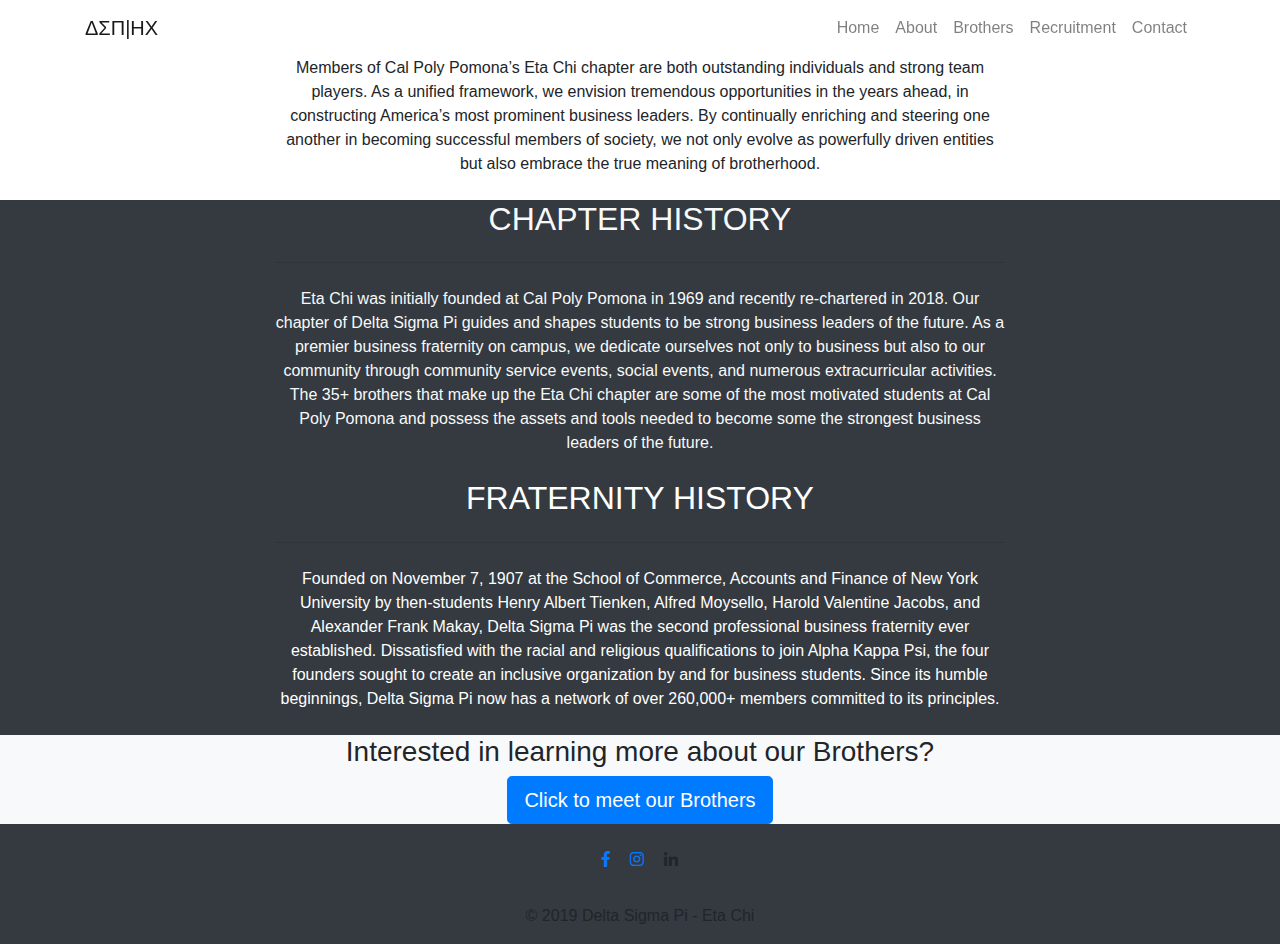
==== commit 18b62e1b: "Add files via upload" ====
--- a/about.html
+++ b/about.html
@@ -23,7 +23,7 @@
         <link href="vendor/magnific-popup/magnific-popup.css" rel="stylesheet">
 
         <!-- Custom styles for this template -->
-        <link href="css/creative.min_2.css" rel="stylesheet">
+        <link href="css/aboutStyle.css" rel="stylesheet">
 
     </head
     <body id="page-top">
@@ -62,50 +62,52 @@
                 <div class="row">
                     <div class="col-lg-10 mx-auto">
                         <h1 class="text-uppercase" id="aboutHead">
-                            <strong>About</strong>
+                            <strong>About Eta Chi</strong>
                         </h1>
-                        <h1 class="text-uppercase" id="aboutHead">
-                            <strong>Delta Sigma Pi</strong>
-                        </h1>
-
                     </div>
 
                 </div>
             </div>
         </header>
 
-        <section class="bg-light" id="historySection">
+        <section class="bg-white" id="aboutSection">
             <div class="container">
                 <div class="row">
                     <div class="col-lg-8 mx-auto text-center">
-                        <h2 class="section-heading text-black" id="ourpurposehead">HISTORY OF DELTA SIGMA PI</h2>
-                        <hr class="dark my-4">
-                        <p class="text-black mb-4" id="outpurposepara">Founded on November 7, 1907 at the School of Commerce, Accounts and Finance of New York University by then-students Henry Albert Tienken, Alfred Moysello, Harold Valentine Jacobs, and Alexander Frank Makay, Delta Sigma Pi was the second professional business fraternity ever established. Dissatisfied with the racial and religious qualifications to join Alpha Kappa Psi, the four founders sought to create an inclusive organization by and for business students. Since its humble beginnings, Delta Sigma Pi now has a network of over 260,000+ members committed to its principles.</p>
+                        <p class="text-black mb-4" id="outpurposepara">Members of Cal Poly Pomona’s Eta Chi chapter are both outstanding individuals and strong team players. As a unified framework, we envision tremendous opportunities in the years ahead, in constructing America’s most prominent business leaders. By continually enriching and steering one another in becoming successful members of society, we not only evolve as powerfully driven entities but also embrace the true meaning of brotherhood.</p>
                     </div>
                 </div>
             </div>
         </section>
         
-        <section class="bg-light" id="chapterHistorySection">
+        <section class="bg-dark" id="aboutPicture">
+            
+        </section>
+        
+        <section class="bg-dark" id="chapterHistorySection">
             <div class="container">
                 <div class="row">
                     <div class="col-lg-8 mx-auto text-center">
-                        <h2 class="section-heading text-black" id="ourpurposehead">CHAPTER HISTORY</h2>
-                        <hr class="dark my-4">
-                        <p class="text-black mb-4" id="outpurposepara">Founded in 1969 and eventually re-chartered in 2018, the Cal Poly Pomona Eta Chi Chapter of Delta Sigma Pi guides and shapes students of CPP into strong future business leaders. As the premier business fraternity on campus, we are not only dedicated to business but also to community service events, social events, and other extracurricular activities. The 35+ brothers comprising the Eta Chi Chapter are some of the most highly motivated students at CPP.</p>
+                        <h2 class="section-heading text-light" id="ourpurposehead">CHAPTER HISTORY</h2>
+                        <hr class="light my-4">
+                        <p class="text-light mb-4" id="outpurposepara">Eta Chi was initially founded at Cal Poly Pomona in 1969 and recently re-chartered in 2018. Our chapter of Delta Sigma Pi guides and shapes students to be strong business leaders of the future. As a premier business fraternity on campus, we dedicate ourselves not only to business but also to our community through community service events, social events, and numerous extracurricular activities. The 35+ brothers that make up the Eta Chi chapter are some of the most motivated students at Cal Poly Pomona and possess the assets and tools needed to become some the strongest business leaders of the future.</p>
                     </div>
                 </div>
             </div>
         </section>
+        
+        <section id="dspPicture">
+            
+        </section>
 
         
-        <section class="bg-light" id="memberOverviewSection">
+        <section class="bg-dark" id="memberOverviewSection">
             <div class="container">
                 <div class="row">
                     <div class="col-lg-8 mx-auto text-center">
-                        <h2 class="section-heading text-black" id="ourpurposehead">MEMBER OVERVIEW</h2>
-                        <hr class="dark my-4">
-                        <p class="text-black mb-4" id="outpurposepara">The members of the fraternity are both outstanding individuals and strong team players. As a unified framework, we envision tremendous opportunities in the years ahead for the Eta Chi Chapter in constructing America’s most prominent business leaders. By continually enriching and steering one another in becoming successful members of society, we not only evolve as powerfully driven entities but also embrace the true meaning of brotherhood.</p>
+                        <h2 class="section-heading text-white" id="ourpurposehead">FRATERNITY HISTORY</h2>
+                        <hr class="light my-4">
+                        <p class="text-white mb-4" id="outpurposepara">Founded on November 7, 1907 at the School of Commerce, Accounts and Finance of New York University by then-students Henry Albert Tienken, Alfred Moysello, Harold Valentine Jacobs, and Alexander Frank Makay, Delta Sigma Pi was the second professional business fraternity ever established. Dissatisfied with the racial and religious qualifications to join Alpha Kappa Psi, the four founders sought to create an inclusive organization by and for business students. Since its humble beginnings, Delta Sigma Pi now has a network of over 260,000+ members committed to its principles.</p>
                     </div>
                 </div>
             </div>
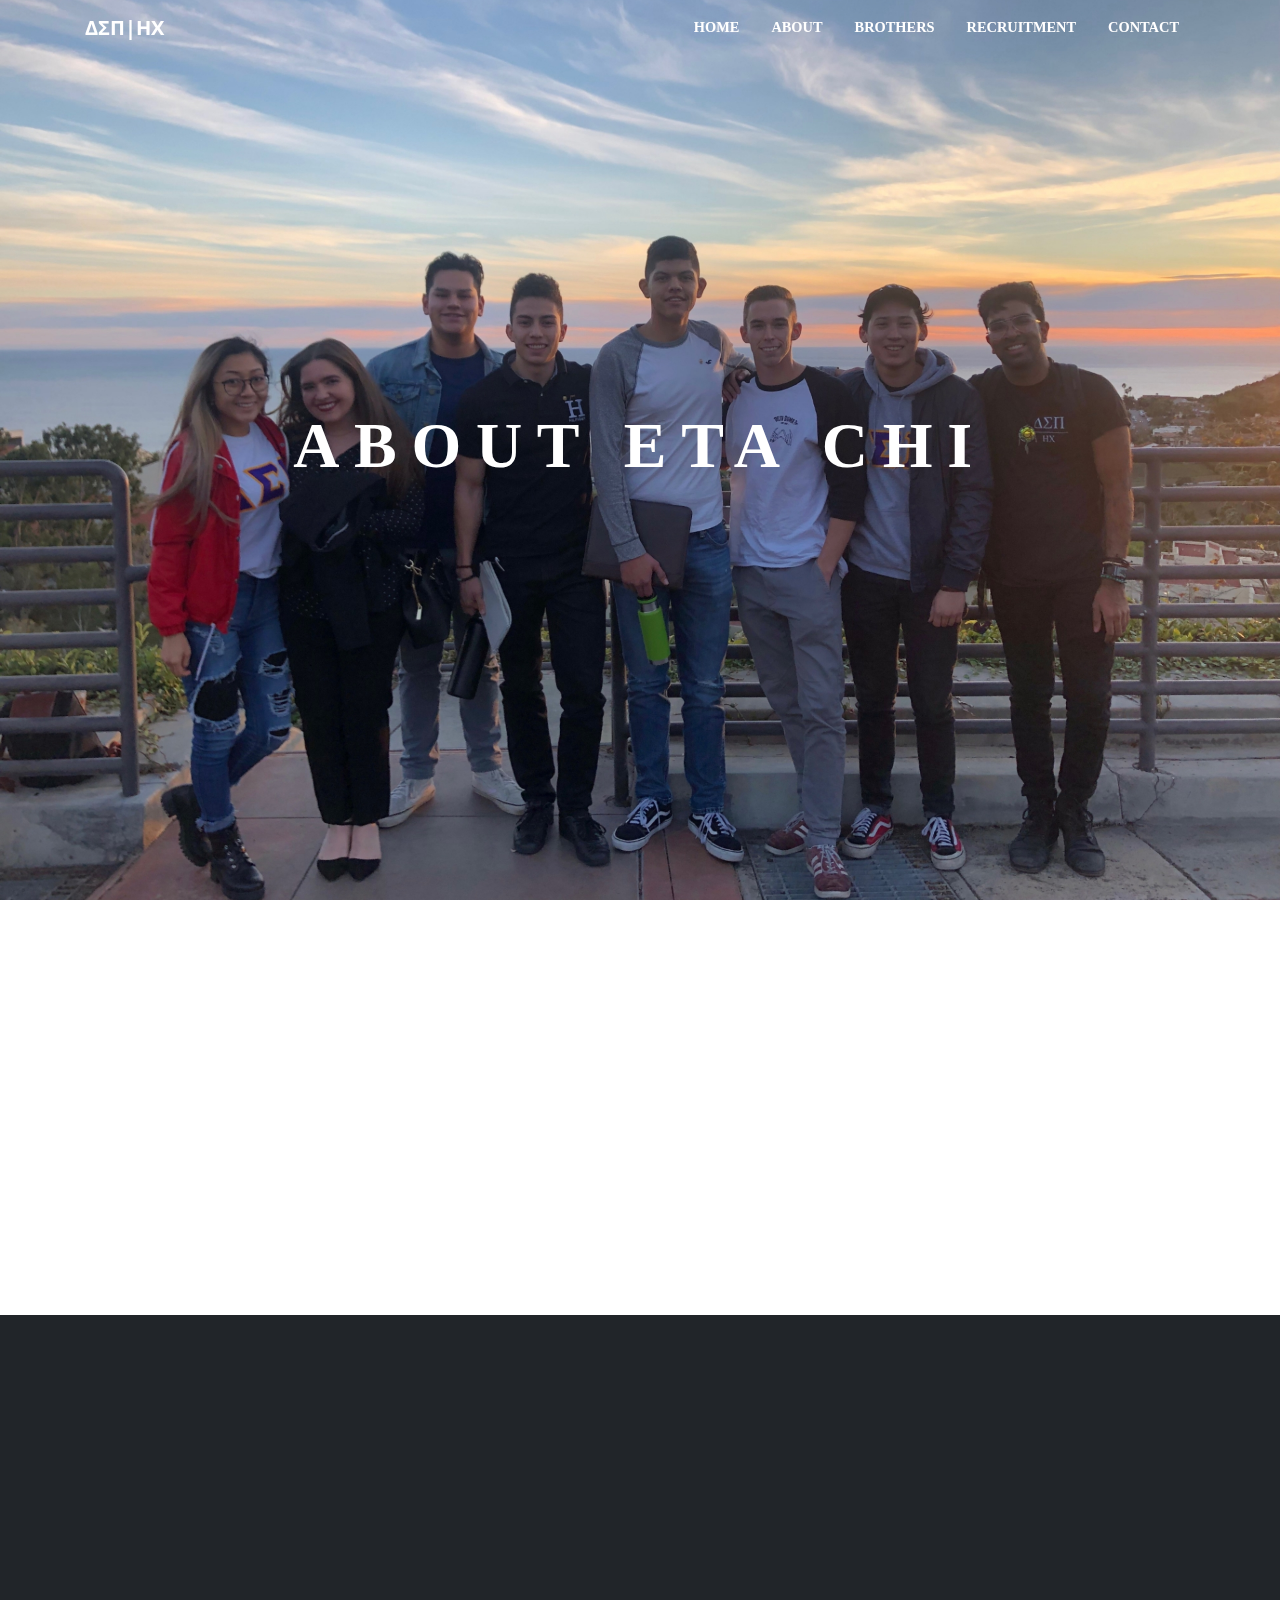
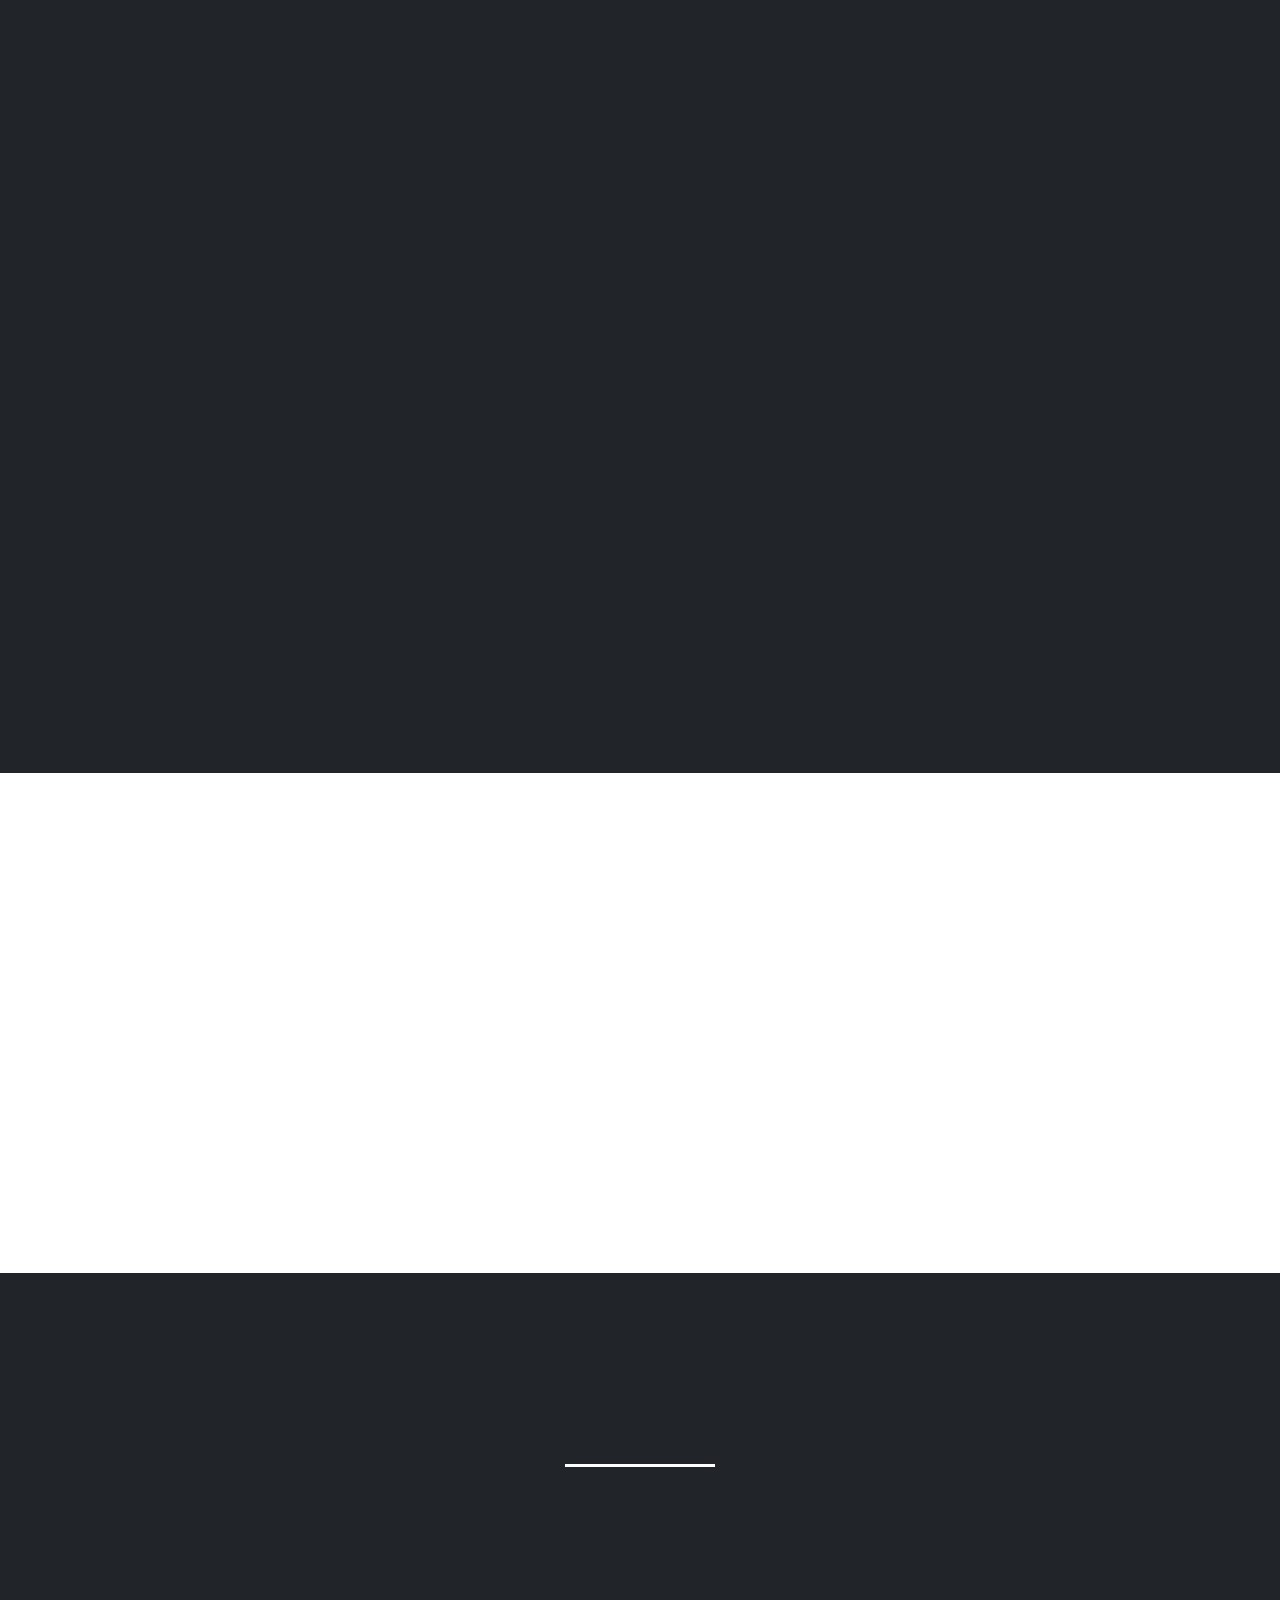
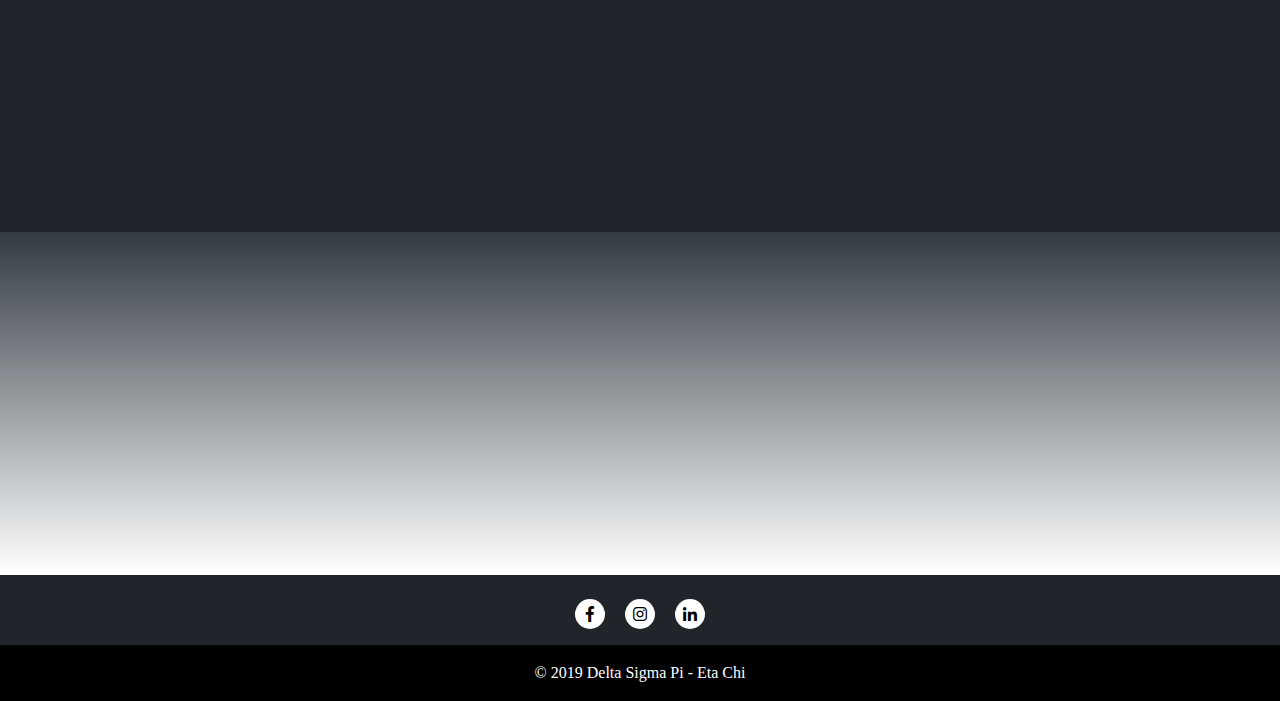
==== commit 3ea7679c: "Add files via upload" ====
--- a/about.html
+++ b/about.html
@@ -74,7 +74,7 @@
             <div class="container">
                 <div class="row">
                     <div class="col-lg-8 mx-auto text-center">
-                        <p class="text-black mb-4" id="outpurposepara">Members of Cal Poly Pomona’s Eta Chi chapter are both outstanding individuals and strong team players. As a unified framework, we envision tremendous opportunities in the years ahead, in constructing America’s most prominent business leaders. By continually enriching and steering one another in becoming successful members of society, we not only evolve as powerfully driven entities but also embrace the true meaning of brotherhood.</p>
+                        <p class="text-black mb-4 sr-text-1" id="outpurposepara">Members of Cal Poly Pomona’s Eta Chi chapter are both outstanding individuals and strong team players. As a unified framework, we envision tremendous opportunities in the years ahead, in constructing America’s most prominent business leaders. By continually enriching and steering one another in becoming successful members of society, we not only evolve as powerfully driven entities but also embrace the true meaning of brotherhood.</p>
                     </div>
                 </div>
             </div>
@@ -88,9 +88,9 @@
             <div class="container">
                 <div class="row">
                     <div class="col-lg-8 mx-auto text-center">
-                        <h2 class="section-heading text-light" id="ourpurposehead">CHAPTER HISTORY</h2>
-                        <hr class="light my-4">
-                        <p class="text-light mb-4" id="outpurposepara">Eta Chi was initially founded at Cal Poly Pomona in 1969 and recently re-chartered in 2018. Our chapter of Delta Sigma Pi guides and shapes students to be strong business leaders of the future. As a premier business fraternity on campus, we dedicate ourselves not only to business but also to our community through community service events, social events, and numerous extracurricular activities. The 35+ brothers that make up the Eta Chi chapter are some of the most motivated students at Cal Poly Pomona and possess the assets and tools needed to become some the strongest business leaders of the future.</p>
+                        <h2 class="section-heading text-light sr-text-1" id="ourpurposehead">CHAPTER HISTORY</h2>
+                        <hr class="light my-4 sr-hr">
+                        <p class="text-light mb-4 sr-text-2" id="outpurposepara">Eta Chi was initially founded at Cal Poly Pomona in 1969 and recently re-chartered in 2018. Our chapter of Delta Sigma Pi guides and shapes students to be strong business leaders of the future. As a premier business fraternity on campus, we dedicate ourselves not only to business but also to our community through community service events, social events, and numerous extracurricular activities. The 35+ brothers that make up the Eta Chi chapter are some of the most motivated students at Cal Poly Pomona and possess the assets and tools needed to become some the strongest business leaders of the future.</p>
                     </div>
                 </div>
             </div>
@@ -105,9 +105,9 @@
             <div class="container">
                 <div class="row">
                     <div class="col-lg-8 mx-auto text-center">
-                        <h2 class="section-heading text-white" id="ourpurposehead">FRATERNITY HISTORY</h2>
-                        <hr class="light my-4">
-                        <p class="text-white mb-4" id="outpurposepara">Founded on November 7, 1907 at the School of Commerce, Accounts and Finance of New York University by then-students Henry Albert Tienken, Alfred Moysello, Harold Valentine Jacobs, and Alexander Frank Makay, Delta Sigma Pi was the second professional business fraternity ever established. Dissatisfied with the racial and religious qualifications to join Alpha Kappa Psi, the four founders sought to create an inclusive organization by and for business students. Since its humble beginnings, Delta Sigma Pi now has a network of over 260,000+ members committed to its principles.</p>
+                        <h2 class="section-heading text-white sr-text-1" id="ourpurposehead">FRATERNITY HISTORY</h2>
+                        <hr class="light my-4 sr.hr">
+                        <p class="text-white mb-4 sr-text-2" id="outpurposepara">Founded on November 7, 1907 at the School of Commerce, Accounts and Finance of New York University by then-students Henry Albert Tienken, Alfred Moysello, Harold Valentine Jacobs, and Alexander Frank Makay, Delta Sigma Pi was the second professional business fraternity ever established. Dissatisfied with the racial and religious qualifications to join Alpha Kappa Psi, the four founders sought to create an inclusive organization by and for business students. Since its humble beginnings, Delta Sigma Pi now has a network of over 260,000+ members committed to its principles.</p>
                     </div>
                 </div>
             </div>
@@ -117,8 +117,8 @@
             <div class="container">
                 <div class="row">
                     <div class="col-lg-8 mx-auto text-center">
-                        <h3 class="section-heading text-black">Interested in learning more about our Brothers?</h3>
-                        <a class="btn btn-primary btn-lg" href="brothers.html" id="buttonHead">Click to meet our Brothers</a>
+                        <h3 class="section-heading text-black sr-text-1">Interested in learning more about our Brothers?</h3>
+                        <a class="btn btn-primary btn-lg sr-button" href="brothers.html" id="buttonHead">Click to meet our Brothers</a>
                     </div>
                 </div>
             </div>
@@ -159,6 +159,18 @@
             <!-- Copyright -->
         </footer>
         <!-- Footer -->
+        <!-- Bootstrap core JavaScript -->
+        <script src="vendor/jquery/jquery.min.js"></script>
+        <script src="vendor/bootstrap/js/bootstrap.bundle.min.js"></script>
+        <script src="js/imageload.js"></script>
+
+        <!-- Plugin JavaScript -->
+        <script src="vendor/jquery-easing/jquery.easing.min.js"></script>
+        <script src="vendor/scrollreveal/scrollreveal.min.js"></script>
+        <script src="vendor/magnific-popup/jquery.magnific-popup.min.js"></script>
+
+        <!-- Custom scripts for this template -->
+        <script src="js/creative.js"></script>
 
     </body>
 </html>--- a/css/aboutStyle.css
+++ b/css/aboutStyle.css
@@ -0,0 +1,439 @@
+body,html
+{
+    width:100%;
+    height:100%
+}
+body{
+    font-family:Merriweather,'Helvetica Neue',Arial,sans-serif
+}
+hr{
+    max-width:150px;
+    border-width:3px;
+    border-color:black
+}
+hr.light{
+    border-color:white
+}
+a{
+    color:white;
+    -webkit-transition:all .2s;
+    transition:all .2s
+}
+p{
+    font-size: 18px;
+}
+a:hover{
+    color:grey
+}
+h1,h2,h3,h4,h5,h6{
+    font-family:'Open Sans','Helvetica Neue',Arial,sans-serif
+}
+.bg-primary{
+    background-color:gray!important
+}
+.bg-dark{
+    background-color:#212529!important
+}
+.text-faded{
+    color:white
+}
+section{
+    padding:8rem 0
+}
+.section-heading{
+    margin-top:0
+}
+::-moz-selection{
+    color:#fff;
+    background:#212529;
+    text-shadow:none
+}
+::selection{
+    color:#fff;background:#212529;
+    text-shadow:none
+}
+img::-moz-selection{
+    color:#fff;
+    background:0 0
+}
+img::selection{
+    color:#fff;
+    background:0 0
+}
+img::-moz-selection{
+    color:#fff;
+    background:0 0
+}
+#mainNav{
+    border-bottom:1px solid rgba(33,37,41,.1);
+    background-color:#fff;
+    font-family:'Open Sans','Helvetica Neue',Arial,sans-serif;
+    -webkit-transition:all .2s;transition:all .2s
+}
+#mainNav .navbar-brand{
+    font-weight:700;
+    text-transform:uppercase;
+    color:black;
+    font-family:'Open Sans','Helvetica Neue',Arial,sans-serif
+}
+#mainNav .navbar-brand:focus,#mainNav .navbar-brand:hover{
+    color:#f05f40
+}
+#mainNav .navbar-nav>li.nav-item>a.nav-link,#mainNav .navbar-nav>li.nav-item>a.nav-link:focus{
+    font-size:.9rem;
+    font-weight:700;
+    text-transform:uppercase;
+    color:#212529
+}
+#mainNav .navbar-nav>li.nav-item>a.nav-link:focus:hover,#mainNav .navbar-nav>li.nav-item>a.nav-link:hover{
+    color:#f05f40
+}
+#mainNav .navbar-nav>li.nav-item>a.nav-link.active,#mainNav .navbar-nav>li.nav-item>a.nav-link:focus.active{
+    color:#f05f40!important;
+    background-color:transparent
+}
+#mainNav .navbar-nav>li.nav-item>a.nav-link.active:hover,#mainNav .navbar-nav>li.nav-item>a.nav-link:focus.active:hover{
+    background-color:transparent
+}
+@media (min-width:992px){
+    #mainNav{
+        border-color:transparent;
+        background-color:transparent
+    }
+    #mainNav .navbar-brand{
+        color:white
+    }
+    #mainNav .navbar-brand:focus,#mainNav .navbar-brand:hover{
+        color:white
+    }
+    #mainNav .navbar-nav>li.nav-item>a.nav-link{
+        padding:.5rem 1rem
+    }
+    #mainNav .navbar-nav>li.nav-item>a.nav-link,#mainNav .navbar-nav>li.nav-item>a.nav-link:focus{
+        color:white
+    }
+    #mainNav .navbar-nav>li.nav-item>a.nav-link:focus:hover,#mainNav .navbar-nav>li.nav-item>a.nav-link:hover{
+        color:whitesmoke
+    }
+    #mainNav.navbar-shrink{
+        border-bottom:1px solid rgba(33,37,41,.1);
+        background-color:#fff
+    }
+    #mainNav.navbar-shrink .navbar-brand{
+        color:black
+    }
+    #mainNav.navbar-shrink .navbar-brand:focus,#mainNav.navbar-shrink .navbar-brand:hover{
+        color:gray
+    }
+    #mainNav.navbar-shrink .navbar-nav>li.nav-item>a.nav-link,#mainNav.navbar-shrink .navbar-nav>li.nav-item>a.nav-link:focus{
+        color:black
+    }
+    #mainNav.navbar-shrink .navbar-nav>li.nav-item>a.nav-link:focus:hover,#mainNav.navbar-shrink .navbar-nav>li.nav-item>a.nav-link:hover{
+        color:grey
+    }}
+header.masthead{
+    padding-top:10rem;
+    padding-bottom:calc(10rem - 56px);
+    background-image:url(../img/PeppBoard@2x.jpg);
+    background-position:center center;
+    background-size:cover
+}
+header.masthead hr{
+    margin-top:30px;
+    margin-bottom:30px
+}
+header.masthead h1{
+    font-size:2rem
+}
+header.masthead p{
+    font-weight:300
+}
+@media (min-width:768px){
+    header.masthead p{font-size:1.15rem}}
+@media (min-width:992px){
+    header.masthead{
+        height:100vh;
+        min-height:650px;
+        padding-top:0;
+        padding-bottom:0
+    }
+    header.masthead h1{
+        font-size:3rem
+    }}
+@media (min-width:1200px){
+    header.masthead h1{
+        font-size:4rem
+    }}
+.service-box{
+    max-width:400px
+}
+.portfolio-box{
+    position:relative;
+    display:block;
+    max-width:650px;
+    margin:0 auto
+}
+.portfolio-box .portfolio-box-caption{
+    position:absolute;
+    bottom:0;
+    display:block;
+    width:100%;
+    height:100%;
+    text-align:center;
+    opacity:0;
+    color:#fff;
+    background:rgba(240,95,64,.9);
+    -webkit-transition:all .2s;
+    transition:all .2s
+}
+.portfolio-box .portfolio-box-caption .portfolio-box-caption-content{
+    position:absolute;
+    top:50%;
+    width:100%;
+    -webkit-transform:translateY(-50%);
+    transform:translateY(-50%);
+    text-align:center
+}
+.portfolio-box .portfolio-box-caption .portfolio-box-caption-content .project-category,.portfolio-box .portfolio-box-caption .portfolio-box-caption-content .project-name{
+    padding:0 15px;
+    font-family:'Open Sans','Helvetica Neue',Arial,sans-serif
+}
+.portfolio-box .portfolio-box-caption .portfolio-box-caption-content .project-category{
+    font-size:14px;
+    font-weight:600;
+    text-transform:uppercase
+}
+.portfolio-box .portfolio-box-caption .portfolio-box-caption-content .project-name{
+    font-size:18px
+}
+.portfolio-box:hover .portfolio-box-caption{
+    opacity:1
+}
+.portfolio-box:focus{
+    outline:0
+}
+@media (min-width:768px){
+    .portfolio-box .portfolio-box-caption .portfolio-box-caption-content .project-category{
+        font-size:16px
+    }
+    .portfolio-box .portfolio-box-caption .portfolio-box-caption-content .project-name{
+        font-size:22px
+    }}
+.text-primary{
+    color:#712CA7!important
+}
+.btn{
+    font-weight:700;
+    text-transform:uppercase;
+    border:none;
+    border-radius:300px;
+    font-family:'Open Sans','Helvetica Neue',Arial,sans-serif
+}
+.btn-xl{
+    padding:1rem 2rem
+}
+.btn-primary{
+    background-color:black;
+    border-color:white
+}
+.btn-primary:active,.btn-primary:focus,.btn-primary:hover{
+    color:#fff;
+    background-color:gray!important
+}
+.btn-primary:active,.btn-primary:focus{
+    -webkit-box-shadow:0 0 0 .2rem rgba(240,95,64,.5)!important;
+    box-shadow:0 0 0 .2rem rgba(240,95,64,.5)!important
+}
+#portfolio .portfolio-item{
+    right:0;
+    margin:0 0 15px
+}
+#portfolio .portfolio-item .portfolio-link{
+    position:relative;
+    display:block;
+    max-width:400px;
+    margin:0 auto;
+    cursor:pointer
+}
+#portfolio .portfolio-item .portfolio-link .portfolio-hover{
+    position:absolute;
+    width:100%;
+    height:100%;
+    -webkit-transition:all ease .5s;
+    transition:all ease .5s;
+    opacity:0;
+    background:rgba(254,209,54,.9)
+}
+#portfolio .portfolio-item .portfolio-link .portfolio-hover:hover{
+    opacity:1
+}
+#portfolio .portfolio-item .portfolio-link .portfolio-hover .portfolio-hover-content{
+    font-size:20px;
+    position:absolute;
+    top:50%;
+    width:100%;
+    height:20px;
+    margin-top:-12px;
+    text-align:center;
+    color:#fff
+}
+#portfolio .portfolio-item .portfolio-link .portfolio-hover .portfolio-hover-content i{
+    margin-top:-12px
+}
+#portfolio .portfolio-item .portfolio-link .portfolio-hover .portfolio-hover-content h3,#portfolio .portfolio-item .portfolio-link .portfolio-hover .portfolio-hover-content h4{
+    margin:0
+}
+#portfolio .portfolio-item .portfolio-caption{
+    max-width:400px;
+    margin:0 auto;
+    padding:25px;
+    text-align:center;
+    background-color:#fff
+}
+#portfolio .portfolio-item .portfolio-caption h4{
+    margin:0;
+    text-transform:none
+}
+#portfolio .portfolio-item .portfolio-caption p{
+    font-size:16px;
+    font-style:italic;
+    margin:0;
+    font-family:'Droid Serif',-apple-system,BlinkMacSystemFont,'Segoe UI',Roboto,'Helvetica Neue',Arial,sans-serif,'Apple Color Emoji','Segoe UI Emoji','Segoe UI Symbol','Noto Color Emoji'
+}
+#portfolio *{
+    z-index:2
+}
+@media (min-width:767px){
+    #portfolio .portfolio-item{
+        margin:0 0 30px
+    }}
+.portfolio-modal{
+    padding-right:0!important
+}
+.portfolio-modal .modal-dialog{
+    margin:1rem;
+    max-width:100vw
+}
+.portfolio-modal .modal-content{
+    padding:100px 0;
+    text-align:center
+}
+.portfolio-modal .modal-content h2{
+    font-size:3em;
+    margin-bottom:15px
+}
+.portfolio-modal .modal-content p{
+    margin-bottom:30px
+}
+.portfolio-modal .modal-content p.item-intro{
+    font-size:16px;
+    font-style:italic;
+    margin:20px 0 30px;
+    font-family:'Droid Serif',-apple-system,BlinkMacSystemFont,'Segoe UI',Roboto,'Helvetica Neue',Arial,sans-serif,'Apple Color Emoji','Segoe UI Emoji','Segoe UI Symbol','Noto Color Emoji'
+}
+.portfolio-modal .modal-content ul.list-inline{
+    margin-top:0;
+    margin-bottom:30px
+}
+.portfolio-modal .modal-content img{
+    margin-bottom:30px
+}
+.portfolio-modal .modal-content button{
+    cursor:pointer
+}
+.portfolio-modal .close-modal{
+    position:absolute;
+    top:25px;
+    right:25px;
+    width:75px;
+    height:75px;
+    cursor:pointer;
+    background-color:transparent
+}
+.portfolio-modal .close-modal:hover{
+    opacity:.3
+}
+.portfolio-modal .close-modal .lr{
+    z-index:1051;
+    width:1px;
+    height:75px;
+    margin-left:35px;
+    -webkit-transform:rotate(45deg);
+    transform:rotate(45deg);
+    background-color:#212529
+}
+.portfolio-modal .close-modal .lr .rl{
+    z-index:1052;
+    width:1px;
+    height:75px;
+    -webkit-transform:rotate(90deg);
+    transform:rotate(90deg);
+    background-color:#212529
+}
+#icon-background{
+     color: black;
+     background: white;
+     width: 30px;
+     height: 30px;
+     border-radius: 50%;
+     text-align: center;
+     vertical-align: middle;
+     padding: 7px;
+ }
+ 
+ #footer-copyright{
+     color: white;
+     background-color: black;
+ }
+ 
+ #iconLink :hover{
+     background: lightgray;
+ }
+ #pillars{
+     color: white;
+ }
+ 
+ #fourPillarsHeading{
+     color: white;
+ }
+ 
+ #aboutHead{
+    font-weight: bold;
+    letter-spacing: 0.5ex;
+}
+
+ html *
+{
+   font-family: 'Tw Cen MT';
+}
+
+#ourpurposehead{
+    font-weight: bold;
+    letter-spacing: 0.5ex;
+}
+
+#interestSection{
+    background-image: linear-gradient(#343a40, white);
+}
+
+#aboutPicture{
+    background-image: url(../img/Pomona@2x.jpg);
+    
+    min-height: 500px;
+    
+    background-attachment: fixed;
+    background-position: center;
+    background-repeat: no-repeat;
+    background-size: cover;
+}
+
+#dspPicture{
+    background-image: url(../img/DSP@2x.jpg);
+    
+    min-height: 500px;
+    
+    background-attachment: fixed;
+    background-position: center;
+    background-repeat: no-repeat;
+    background-size: cover;
+}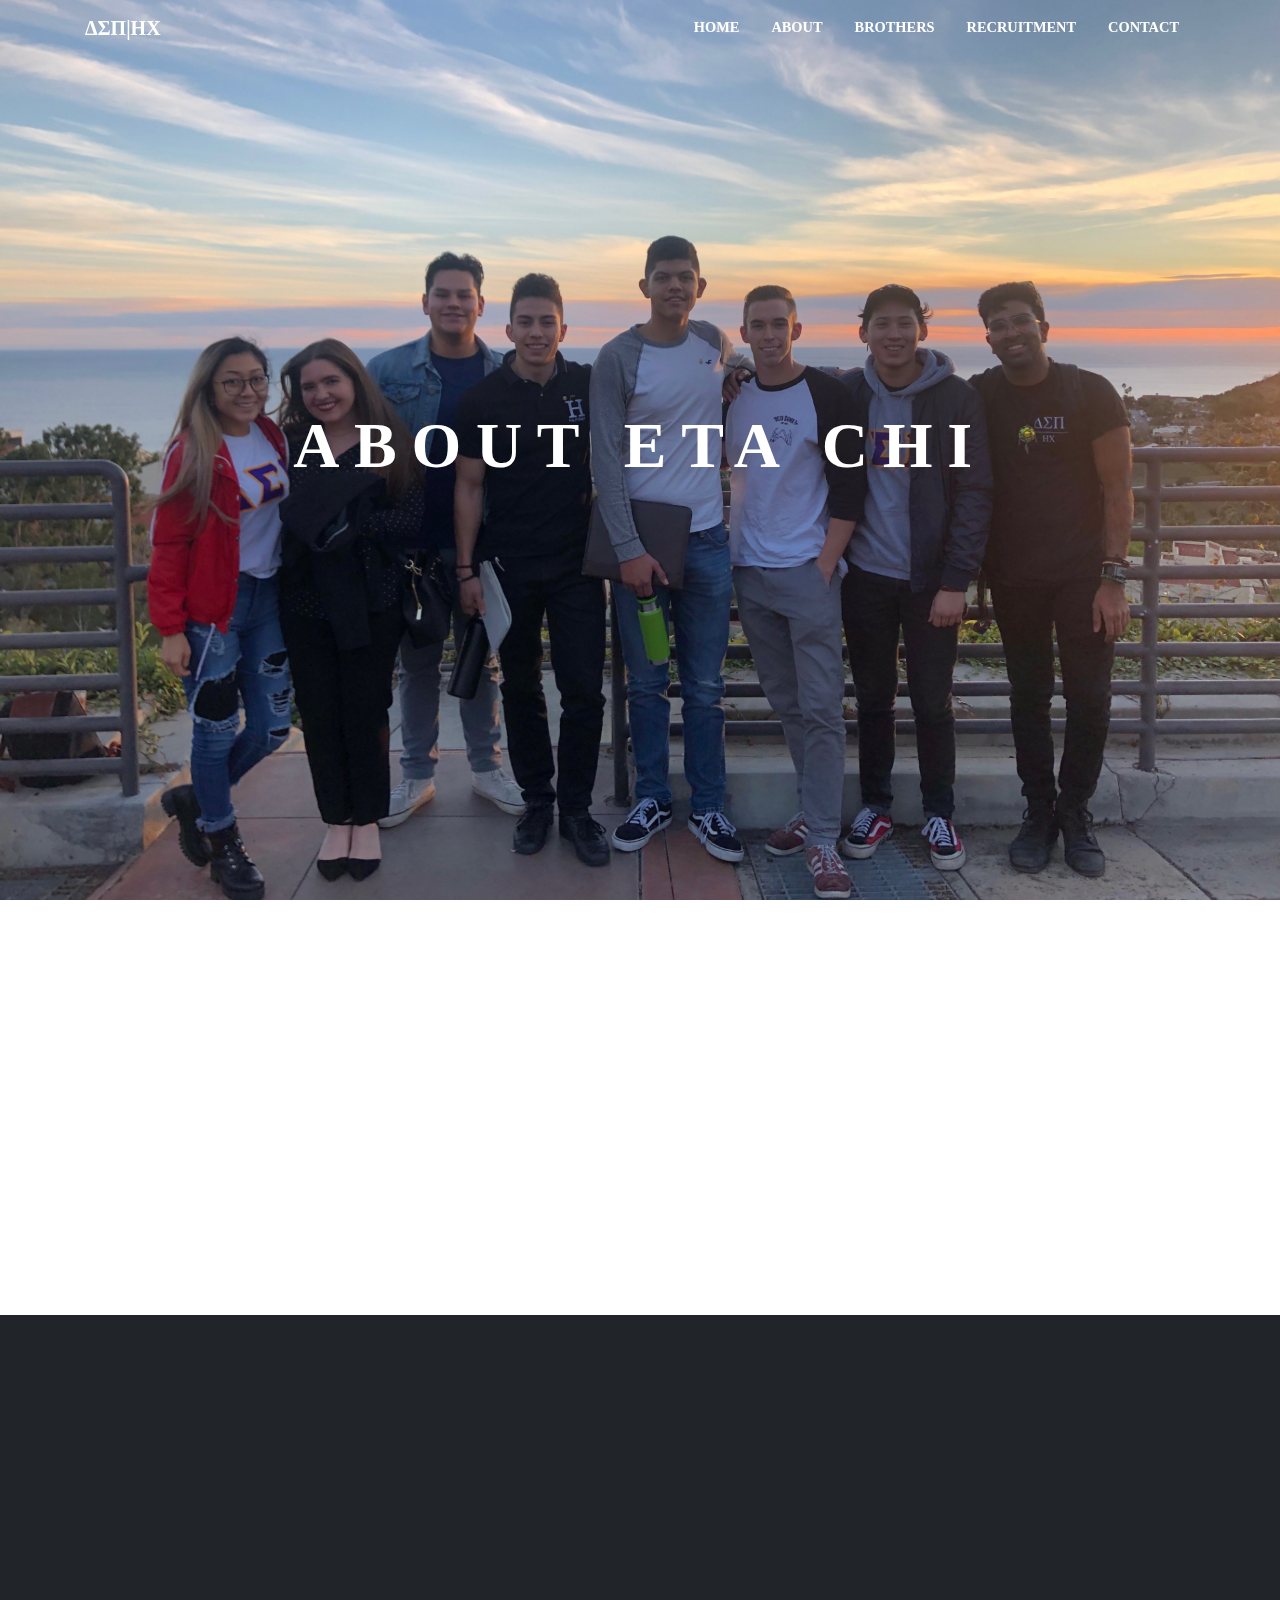
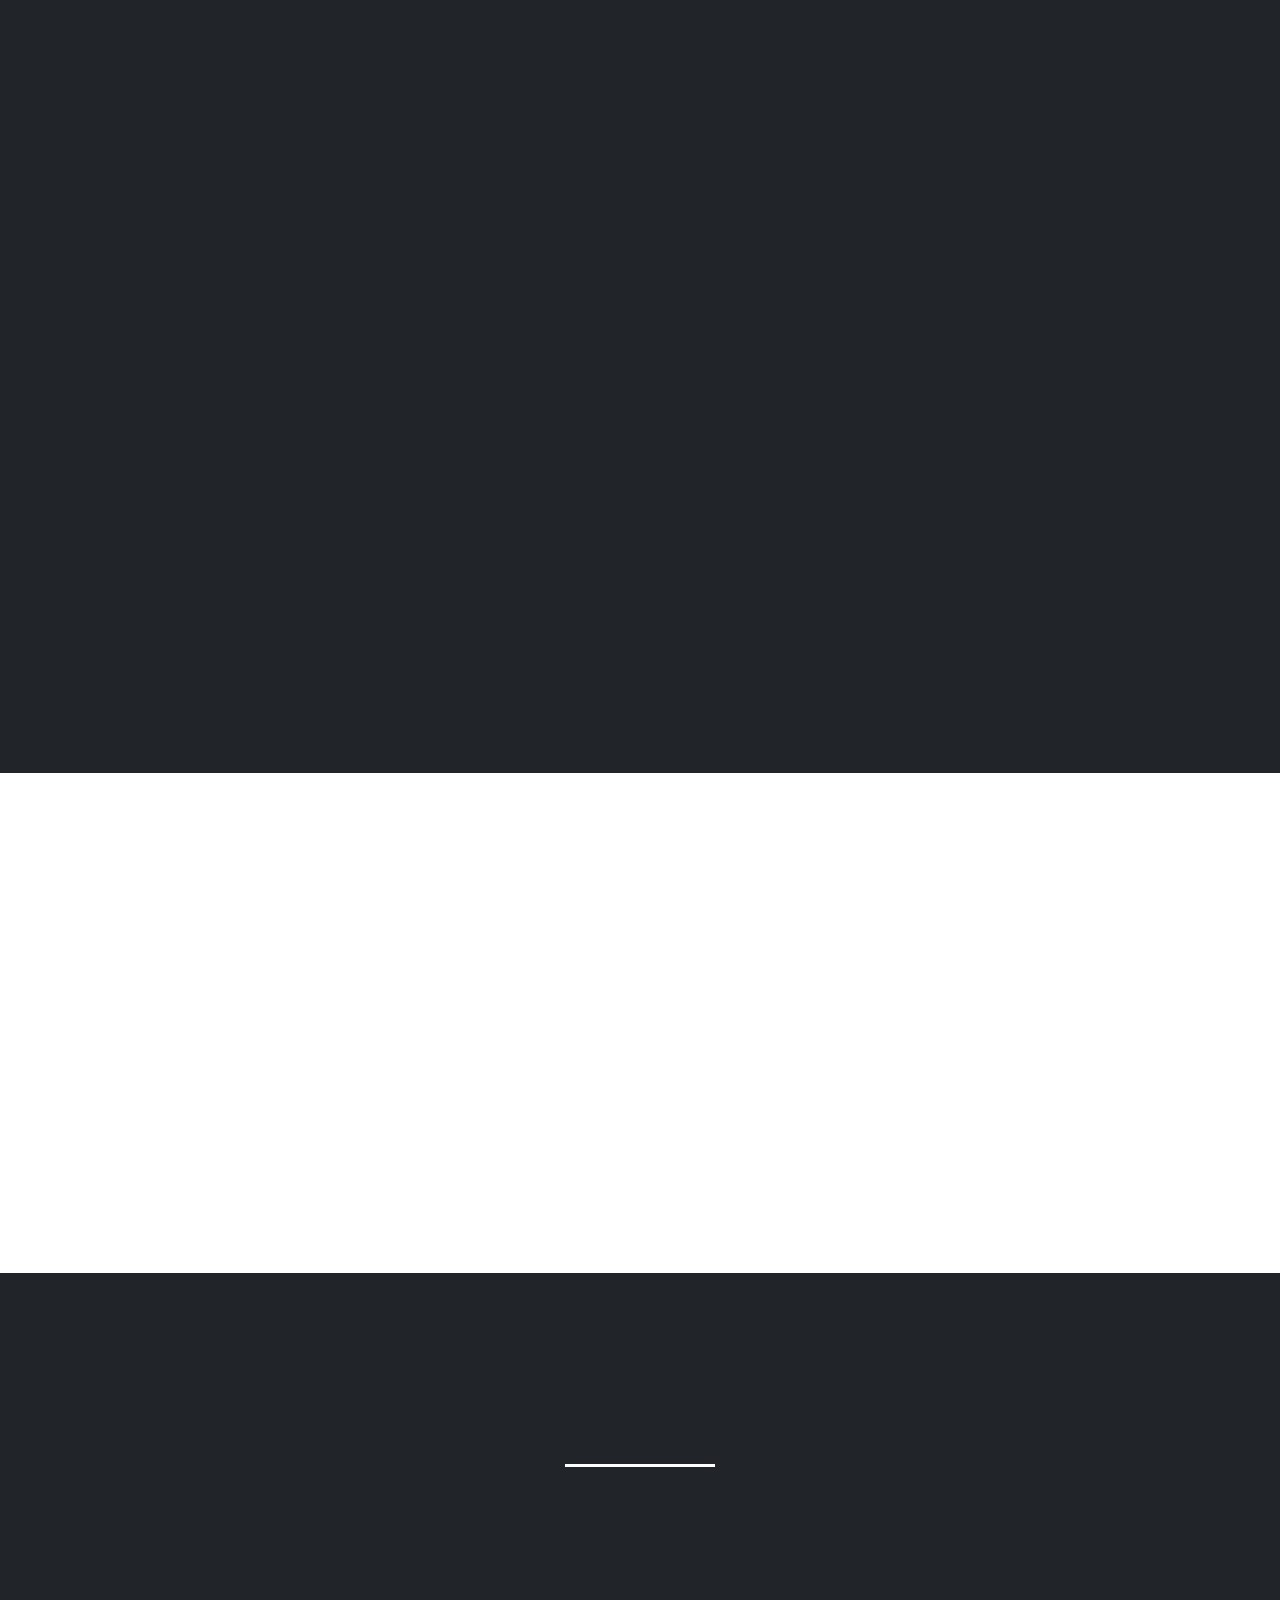
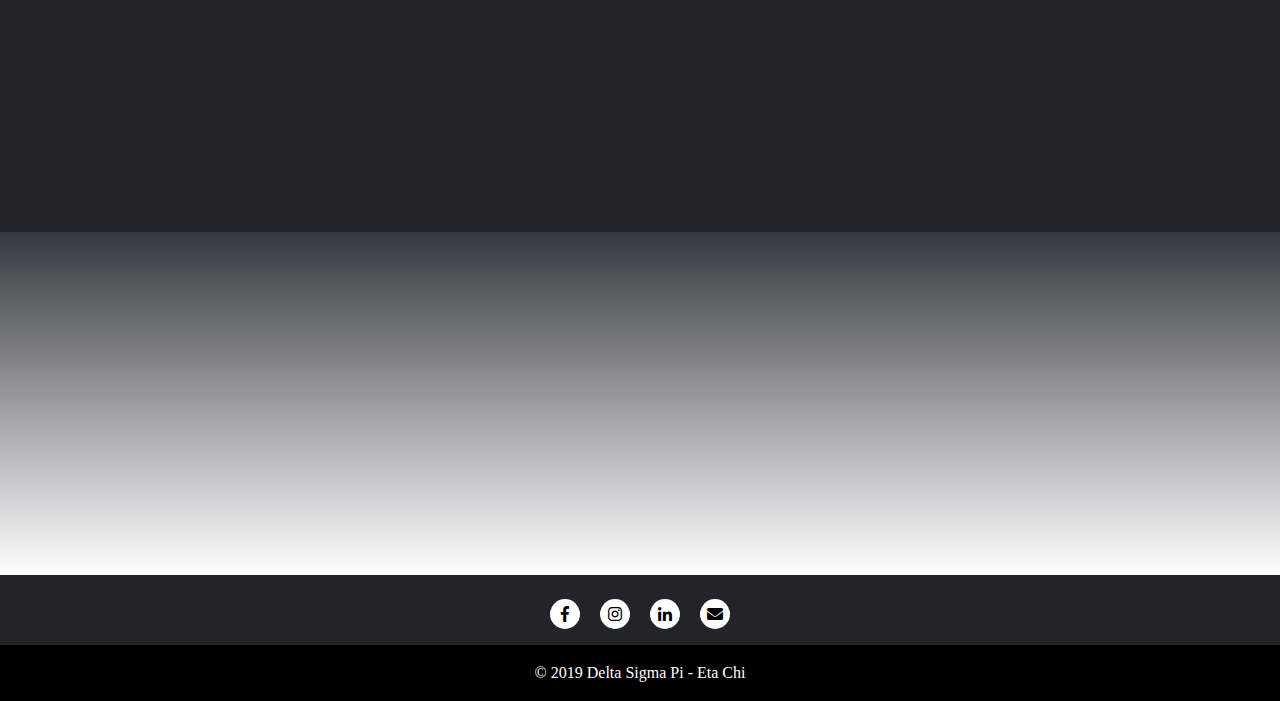
==== commit 08943221: "Add files via upload" ====
--- a/about.html
+++ b/about.html
@@ -125,7 +125,7 @@
         </section>
 
 
-        <!-- Footer -->
+<!-- Footer -->
         <footer class="page-footer font-small  pt-4 bg-dark">
 
             <!-- Footer Elements -->
@@ -148,11 +148,17 @@
                             <i class="fab fa-linkedin-in circle-icon" id='icon-background'> </i>
                         </a>
                     </li>
+                    <li class="list-inline-item">
+                        <a class="btn-floating btn-ml mx-1" href="mailto:#" id='iconLink'>
+                            <i class="fas fa-envelope circle-icon" id='icon-background'> </i>
+                        </a>
+                    </li>
                 </ul>
                 <!-- Social buttons -->
 
             </div>
             <!-- Footer Elements -->
+            <!--<hr class="light my-3">-->
 
             <!-- Copyright -->
             <div class="footer-copyright text-center py-3" id="footer-copyright">© 2019 Delta Sigma Pi - Eta Chi</div>
--- a/css/aboutStyle.css
+++ b/css/aboutStyle.css
@@ -74,7 +74,7 @@
     font-weight:700;
     text-transform:uppercase;
     color:black;
-    font-family:'Open Sans','Helvetica Neue',Arial,sans-serif
+    /*font-family:'Open Sans','Helvetica Neue',Arial,sans-serif*/
 }
 #mainNav .navbar-brand:focus,#mainNav .navbar-brand:hover{
     color:#f05f40
@@ -404,7 +404,7 @@
 
  html *
 {
-   font-family: 'Tw Cen MT';
+   font-family: 'trebuchet MS';
 }
 
 #ourpurposehead{
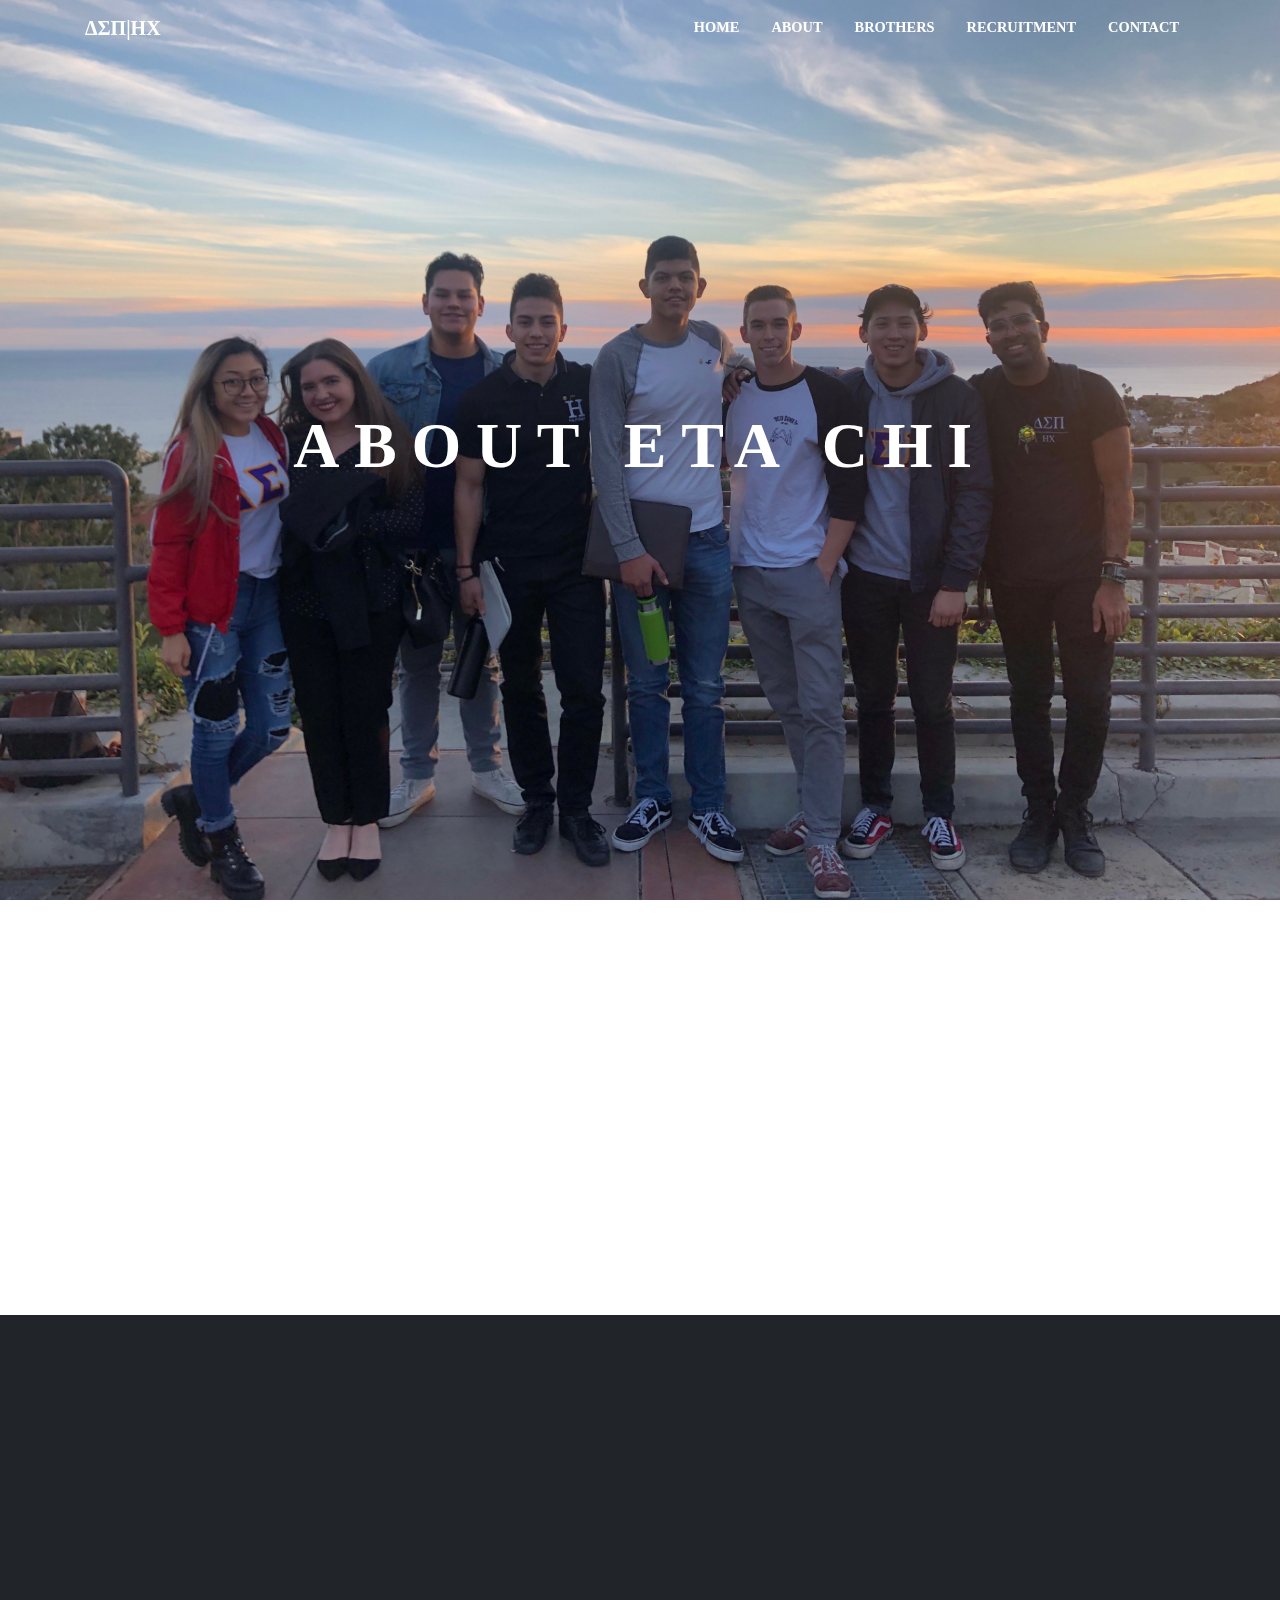
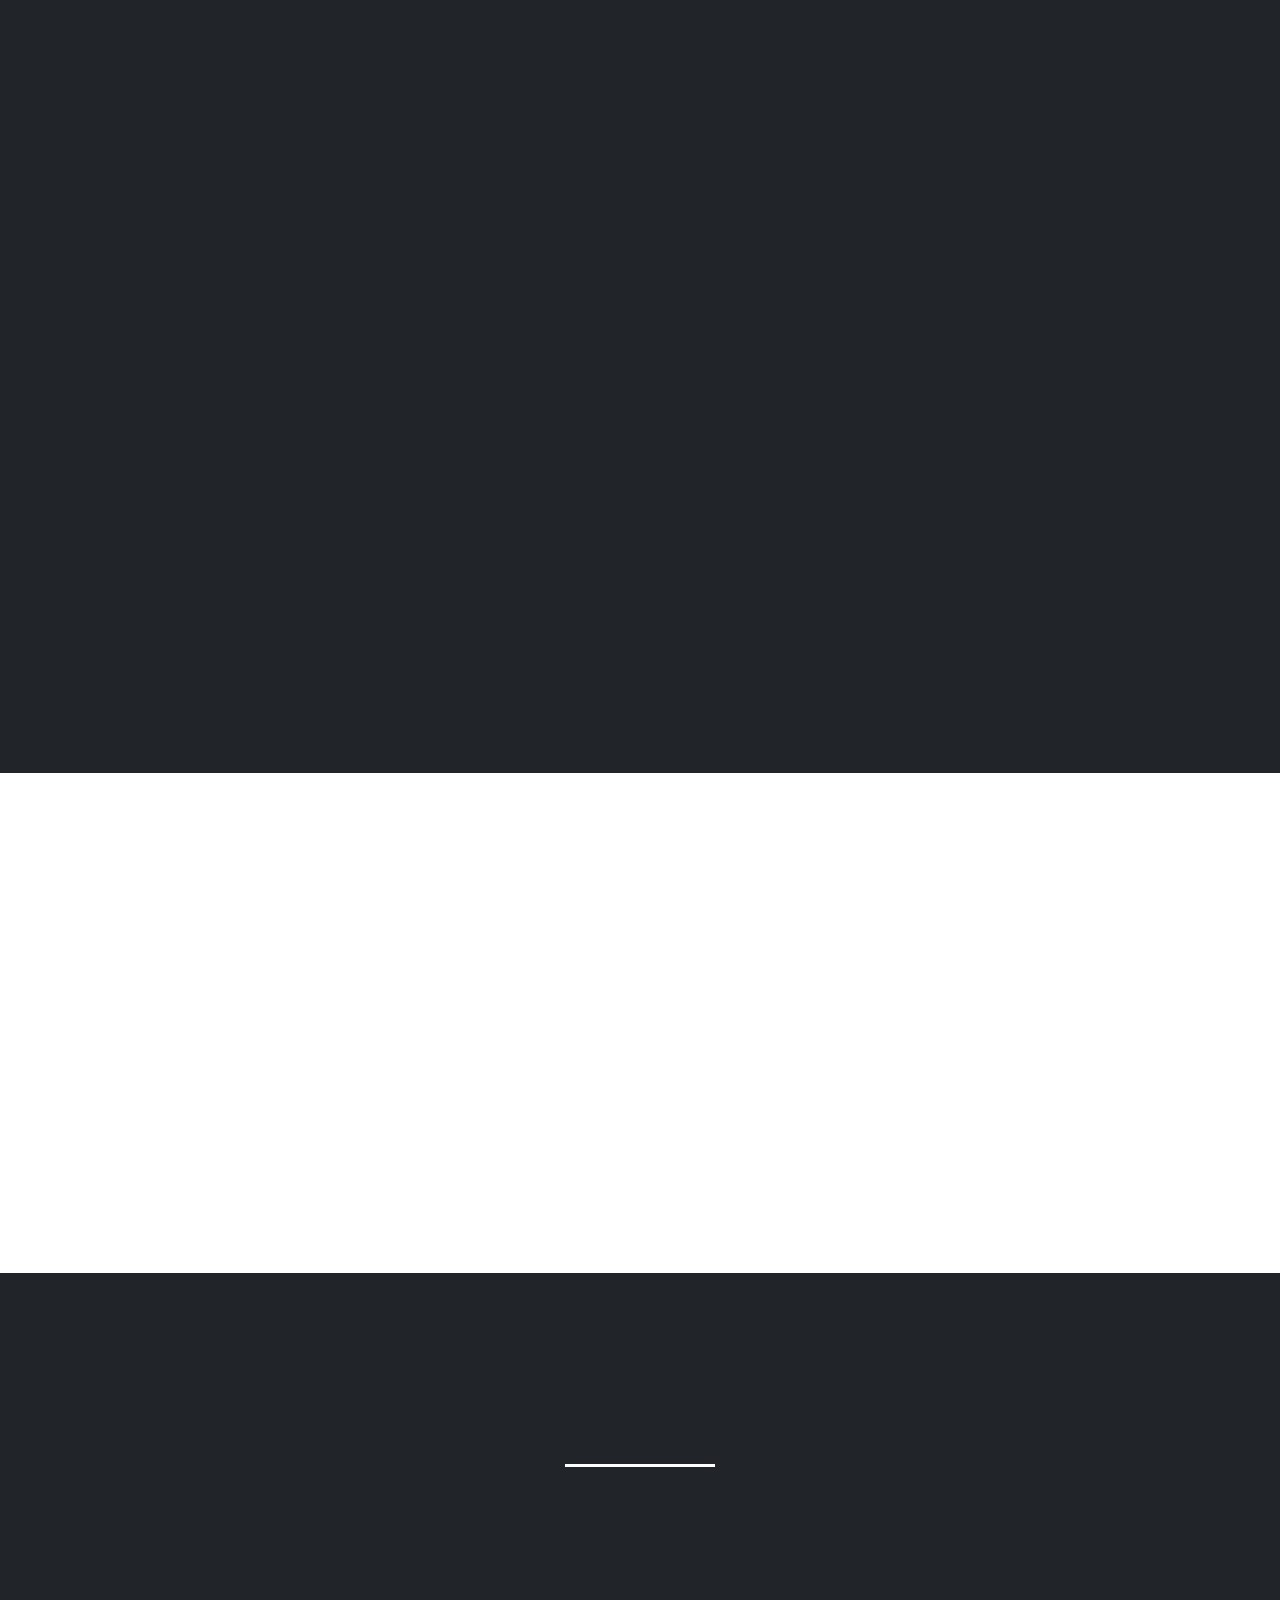
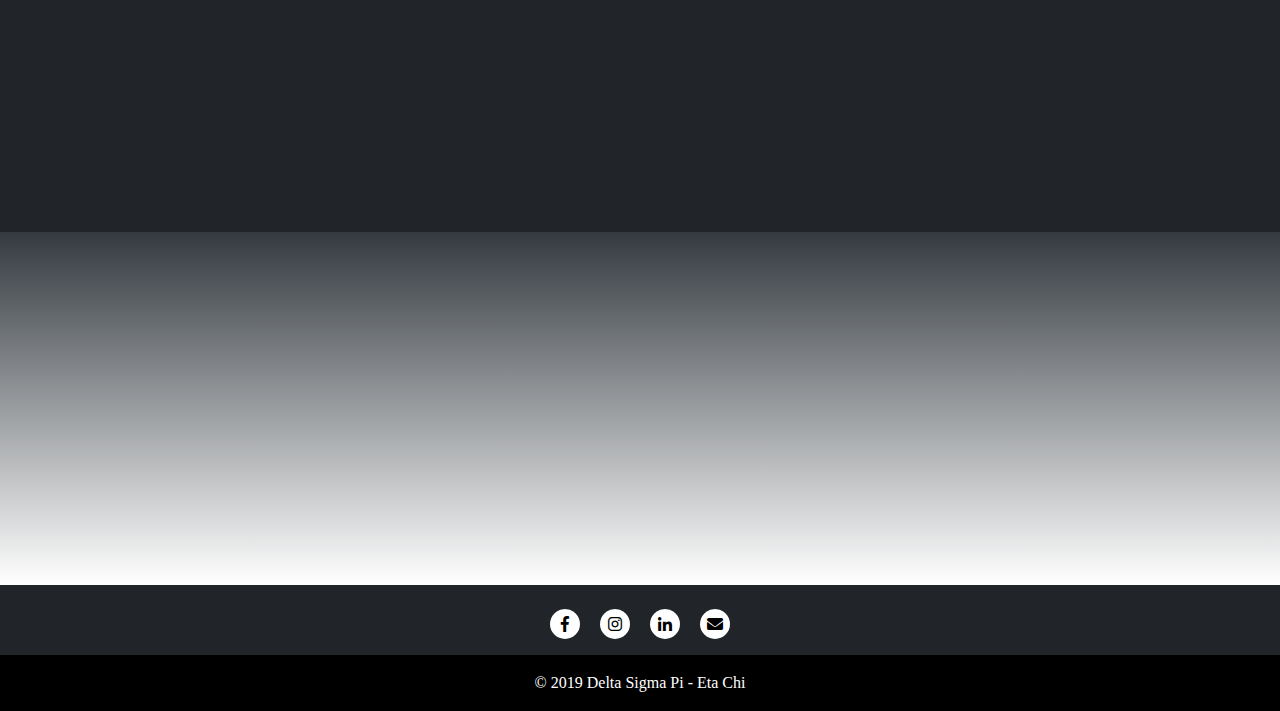
==== commit c5eb63e4: "Add files via upload" ====
--- a/about.html
+++ b/about.html
@@ -79,11 +79,11 @@
                 </div>
             </div>
         </section>
-        
+
         <section class="bg-dark" id="aboutPicture">
-            
+
         </section>
-        
+
         <section class="bg-dark" id="chapterHistorySection">
             <div class="container">
                 <div class="row">
@@ -95,12 +95,12 @@
                 </div>
             </div>
         </section>
-        
+
         <section id="dspPicture">
-            
+
         </section>
 
-        
+
         <section class="bg-dark" id="memberOverviewSection">
             <div class="container">
                 <div class="row">
@@ -112,20 +112,20 @@
                 </div>
             </div>
         </section>
-        
+
         <section class="bg-light" id="interestSection">
             <div class="container">
                 <div class="row">
                     <div class="col-lg-8 mx-auto text-center">
                         <h3 class="section-heading text-black sr-text-1">Interested in learning more about our Brothers?</h3>
-                        <a class="btn btn-primary btn-lg sr-button" href="brothers.html" id="buttonHead">Click to meet our Brothers</a>
+                        <a class="btn btn-dark btn-xl sr-button" href="brothers.html" id="buttonHead">Click Here</a>
                     </div>
                 </div>
             </div>
         </section>
 
 
-<!-- Footer -->
+        <!-- Footer -->
         <footer class="page-footer font-small  pt-4 bg-dark">
 
             <!-- Footer Elements -->
--- a/css/aboutStyle.css
+++ b/css/aboutStyle.css
@@ -371,40 +371,40 @@
     background-color:#212529
 }
 #icon-background{
-     color: black;
-     background: white;
-     width: 30px;
-     height: 30px;
-     border-radius: 50%;
-     text-align: center;
-     vertical-align: middle;
-     padding: 7px;
- }
- 
- #footer-copyright{
-     color: white;
-     background-color: black;
- }
- 
- #iconLink :hover{
-     background: lightgray;
- }
- #pillars{
-     color: white;
- }
- 
- #fourPillarsHeading{
-     color: white;
- }
- 
- #aboutHead{
+    color: black;
+    background: white;
+    width: 30px;
+    height: 30px;
+    border-radius: 50%;
+    text-align: center;
+    vertical-align: middle;
+    padding: 7px;
+}
+
+#footer-copyright{
+    color: white;
+    background-color: black;
+}
+
+#iconLink :hover{
+    background: lightgray;
+}
+#pillars{
+    color: white;
+}
+
+#fourPillarsHeading{
+    color: white;
+}
+
+#aboutHead{
     font-weight: bold;
     letter-spacing: 0.5ex;
 }
 
- html *
+html *
 {
-   font-family: 'trebuchet MS';
+    font-family: 'trebuchet MS';
 }
 
 #ourpurposehead{
@@ -418,9 +418,9 @@
 
 #aboutPicture{
     background-image: url(../img/Pomona@2x.jpg);
-    
+
     min-height: 500px;
-    
+
     background-attachment: fixed;
     background-position: center;
     background-repeat: no-repeat;
@@ -429,9 +429,9 @@
 
 #dspPicture{
     background-image: url(../img/DSP@2x.jpg);
-    
+
     min-height: 500px;
-    
+
     background-attachment: fixed;
     background-position: center;
     background-repeat: no-repeat;
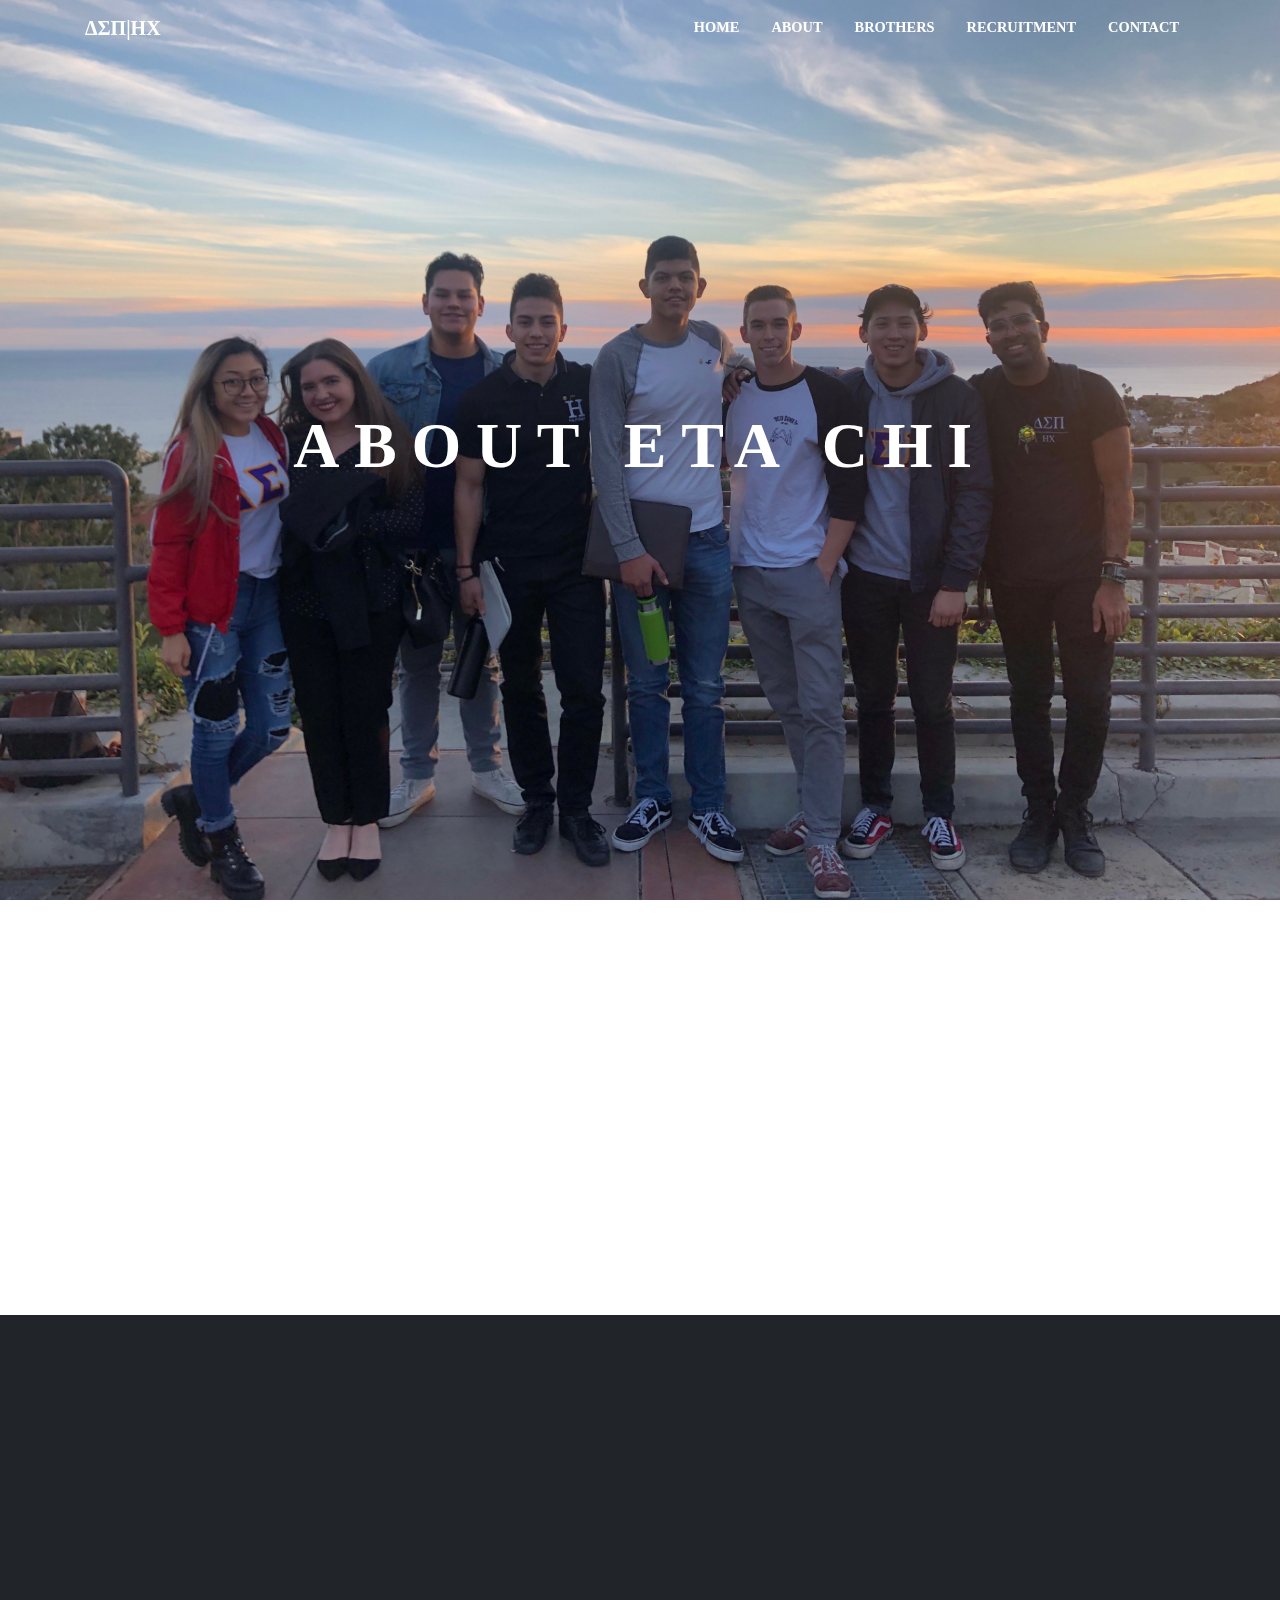
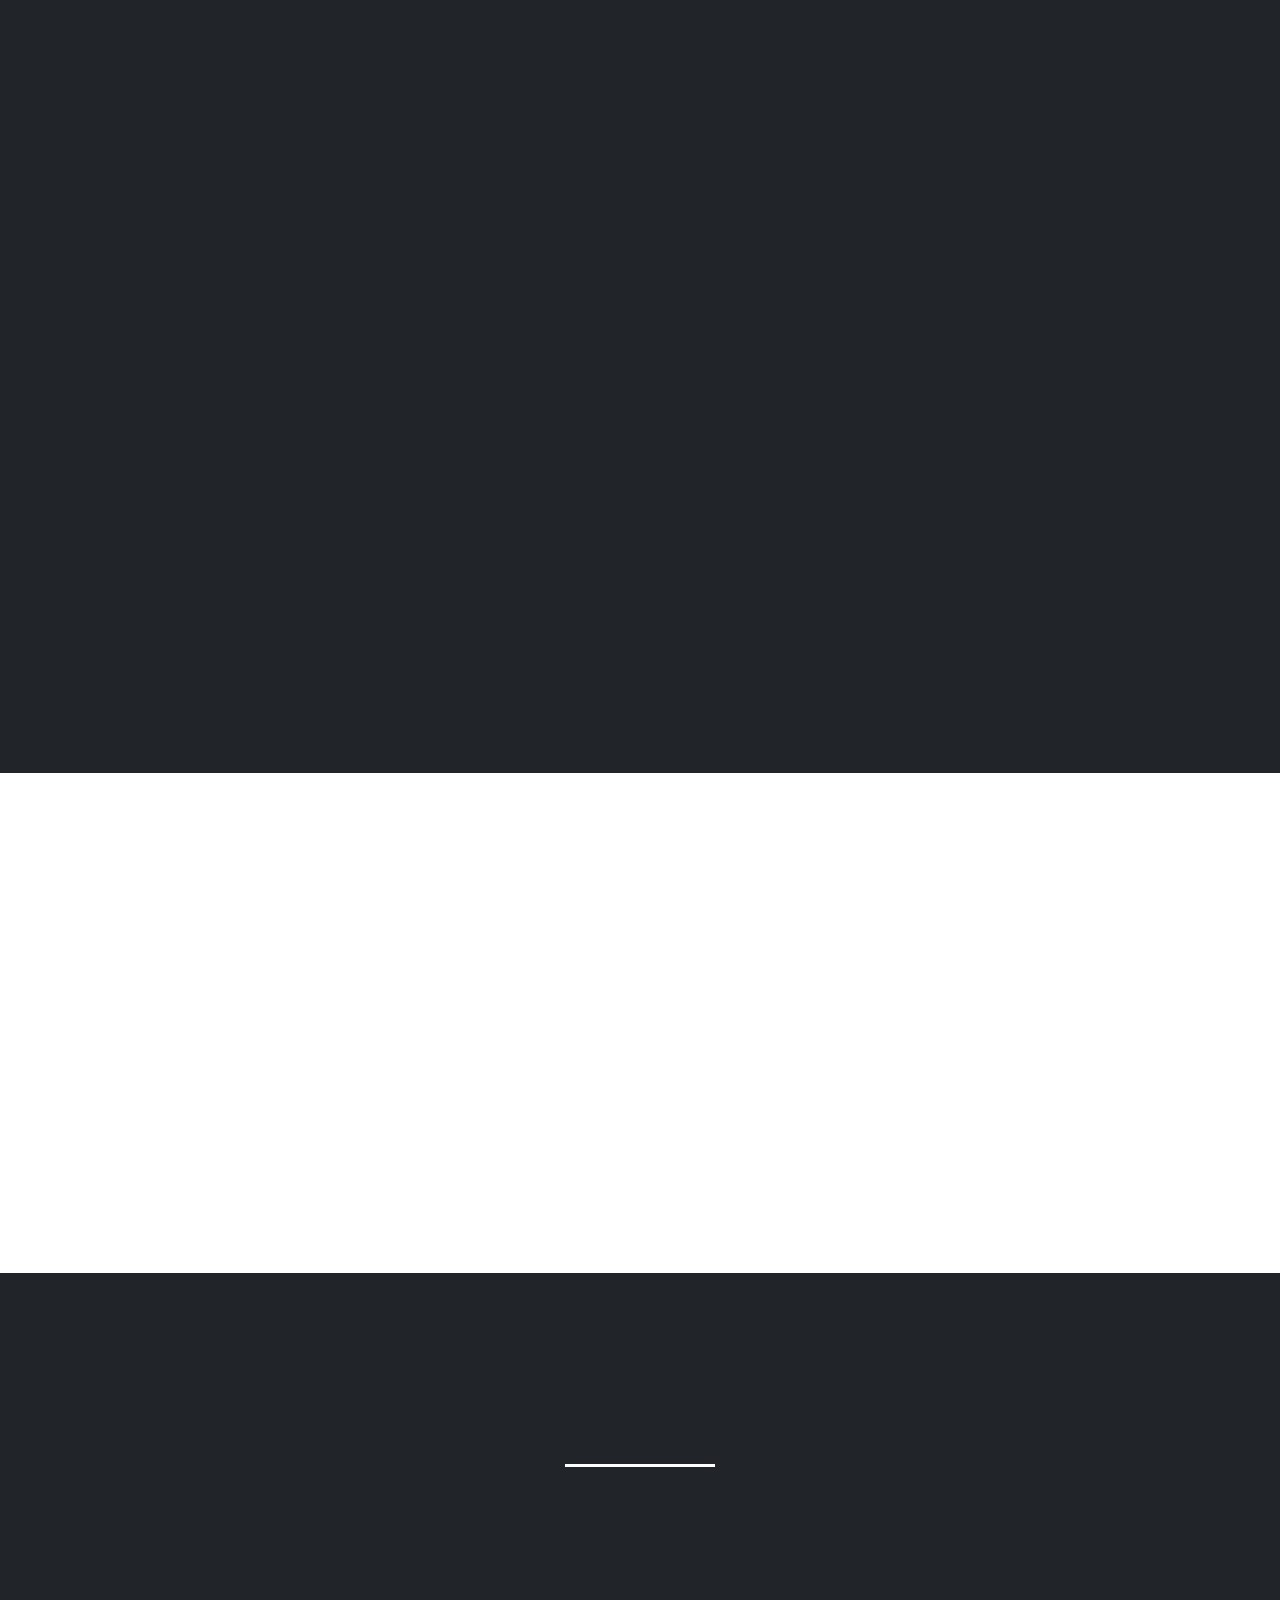
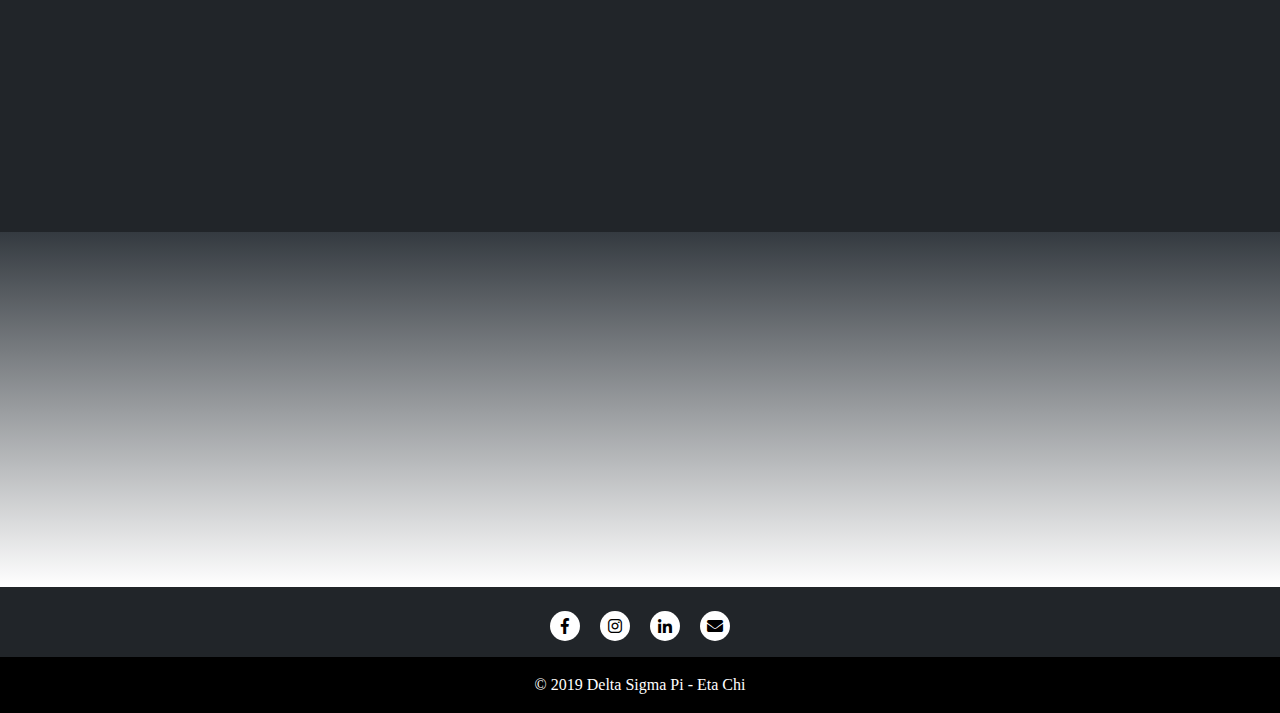
==== commit 79f18e67: "Add files via upload" ====
--- a/about.html
+++ b/about.html
@@ -144,7 +144,7 @@
                         </a>
                     </li>
                     <li class="list-inline-item">
-                        <a class="btn-floating btn-li mx-1" id='iconLink'>
+                        <a class="btn-floating btn-li mx-1" href="https://www.linkedin.com/company/delta-sigma-pi-eta-chi-chapter/" id='iconLink'>
                             <i class="fab fa-linkedin-in circle-icon" id='icon-background'> </i>
                         </a>
                     </li>
--- a/css/aboutStyle.css
+++ b/css/aboutStyle.css
@@ -225,7 +225,6 @@
 .btn{
     font-weight:700;
     text-transform:uppercase;
-    border:none;
     border-radius:300px;
     font-family:'Open Sans','Helvetica Neue',Arial,sans-serif
 }
@@ -436,4 +435,9 @@
     background-position: center;
     background-repeat: no-repeat;
     background-size: cover;
+}
+
+#buttonHead:hover{
+    background-color: white;
+    color: black;
 }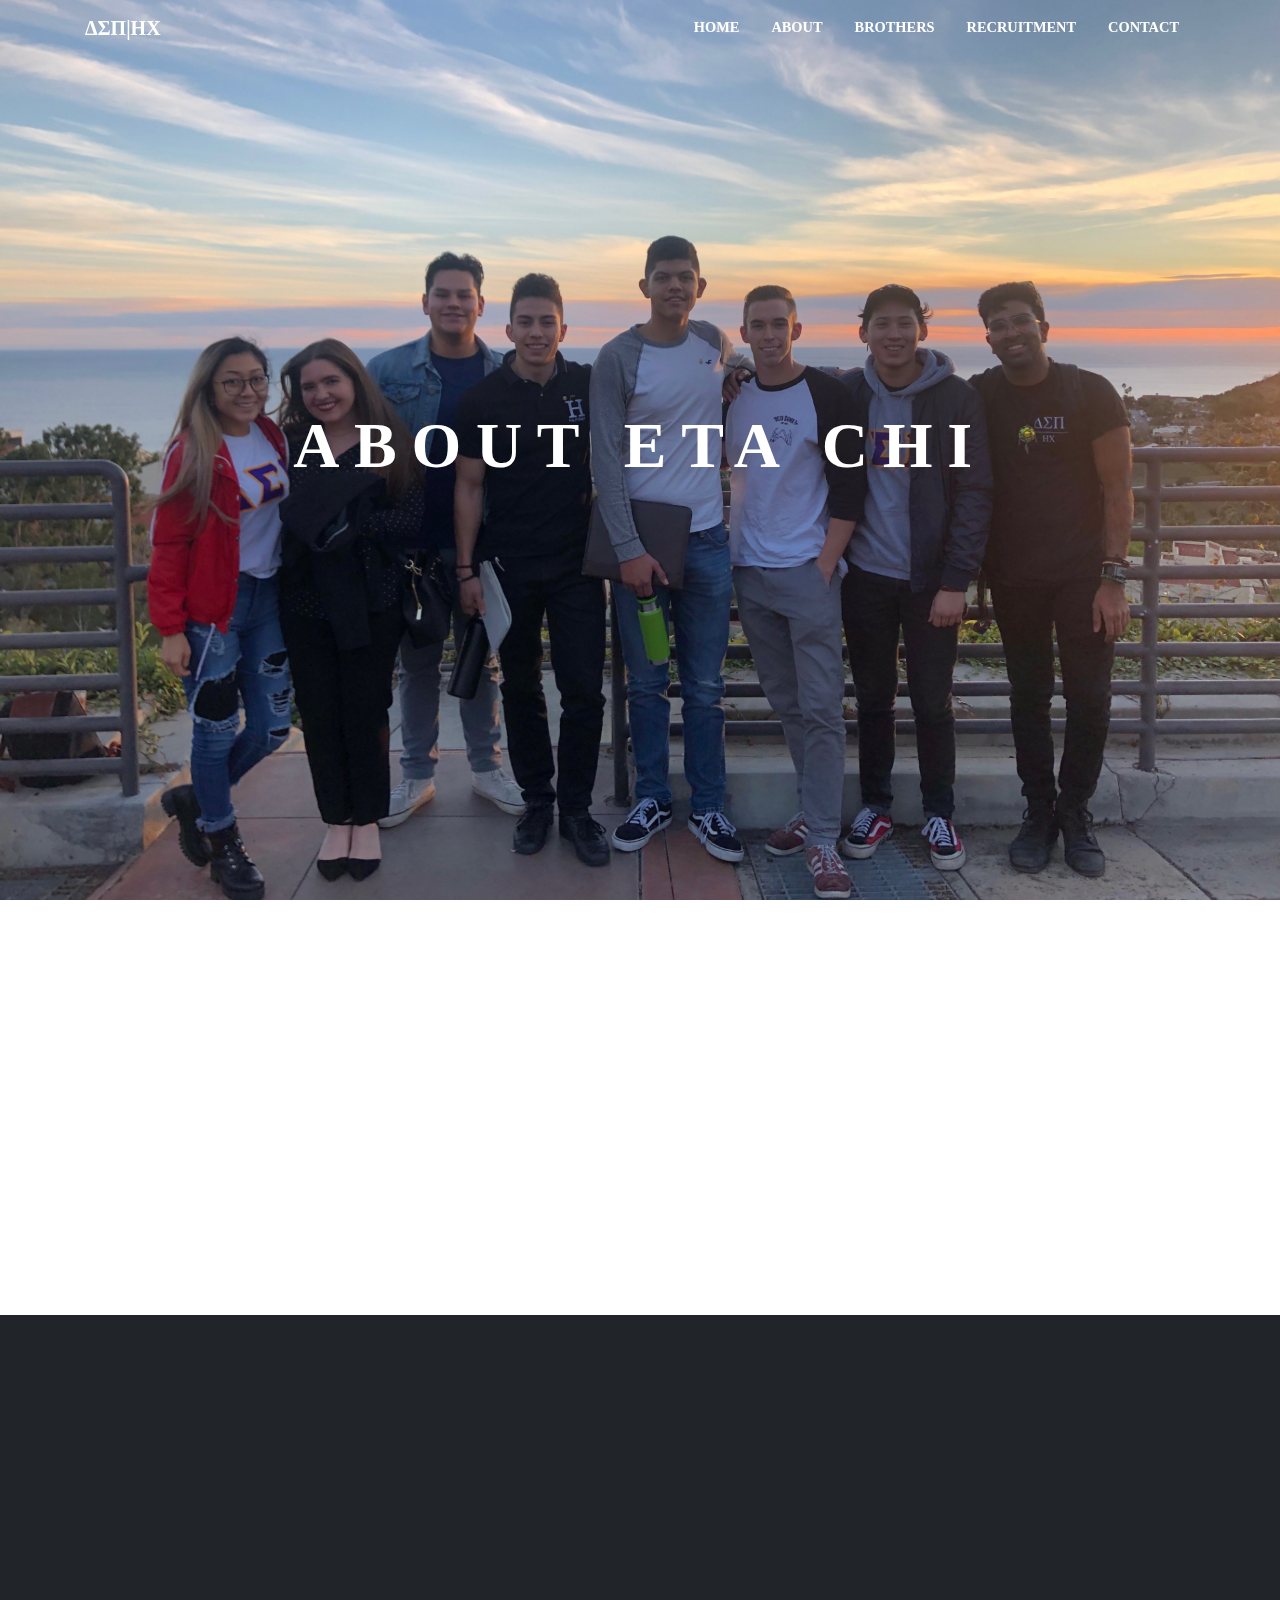
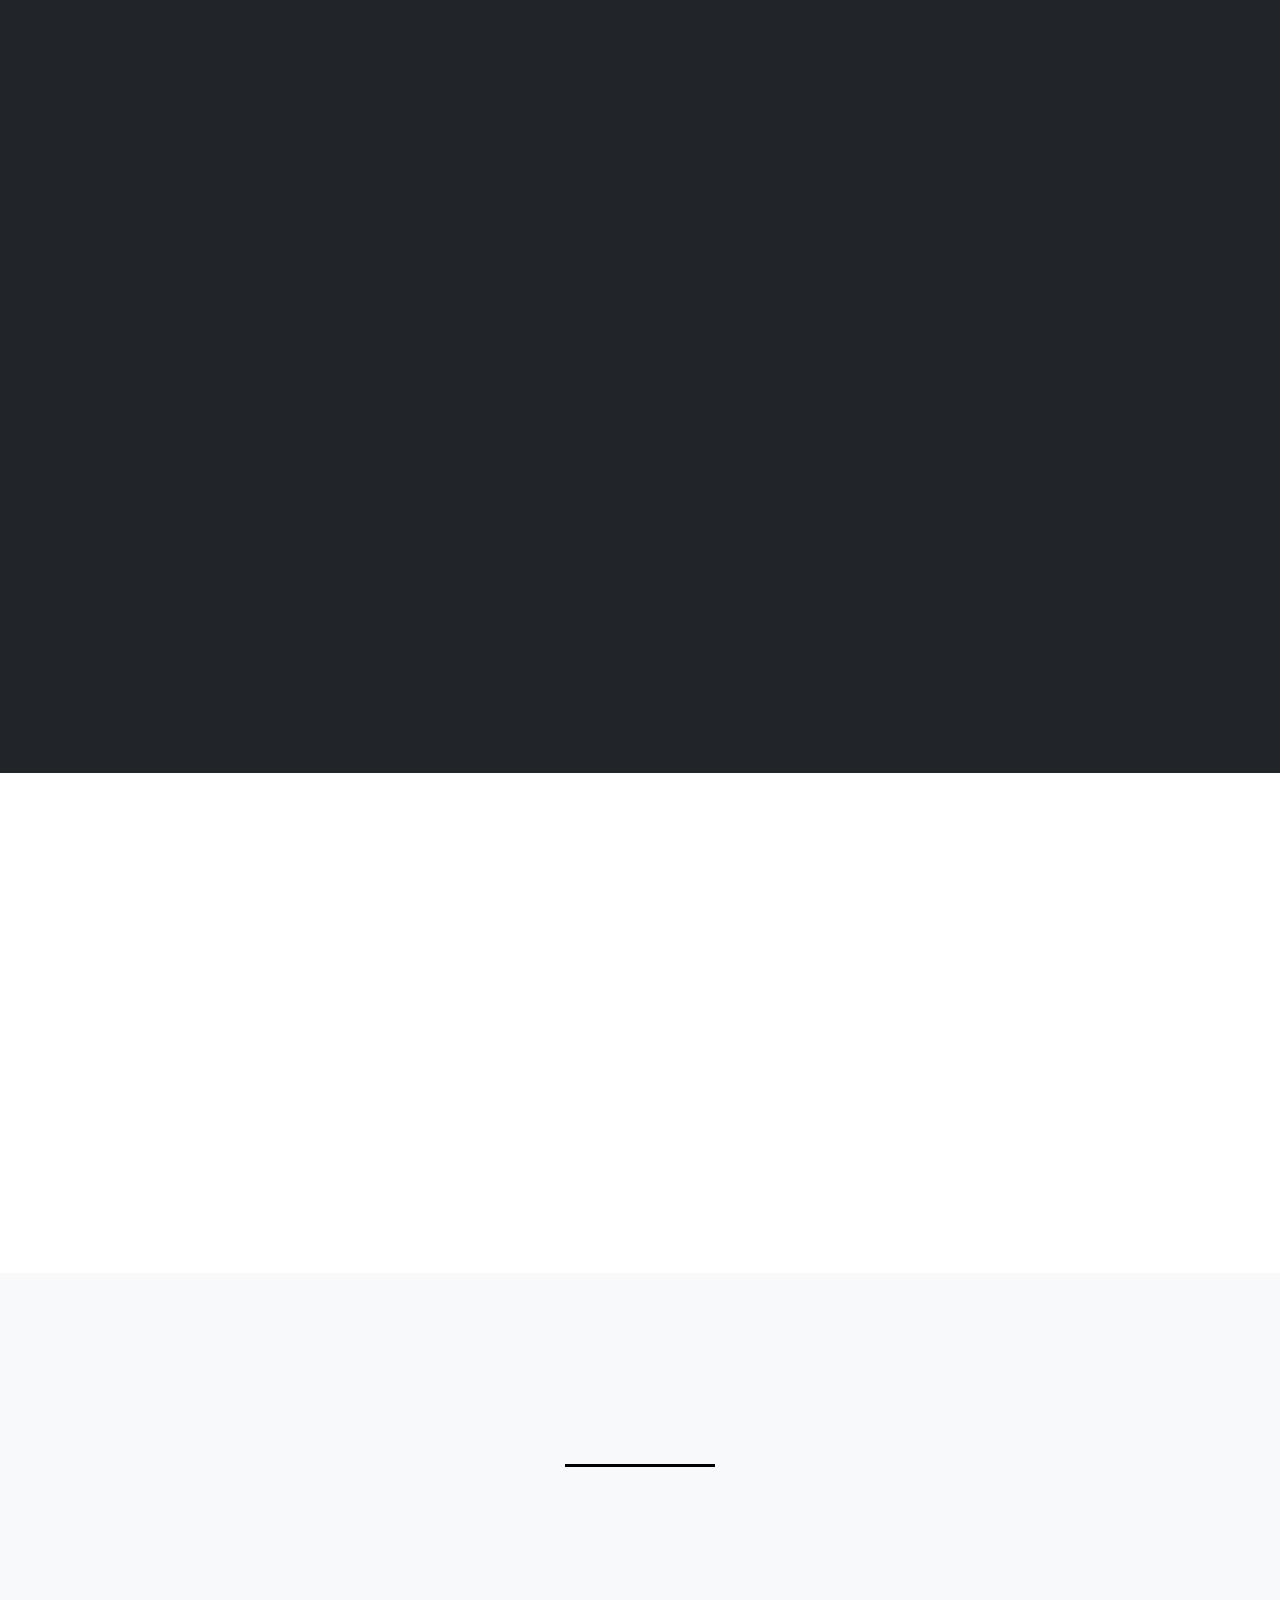
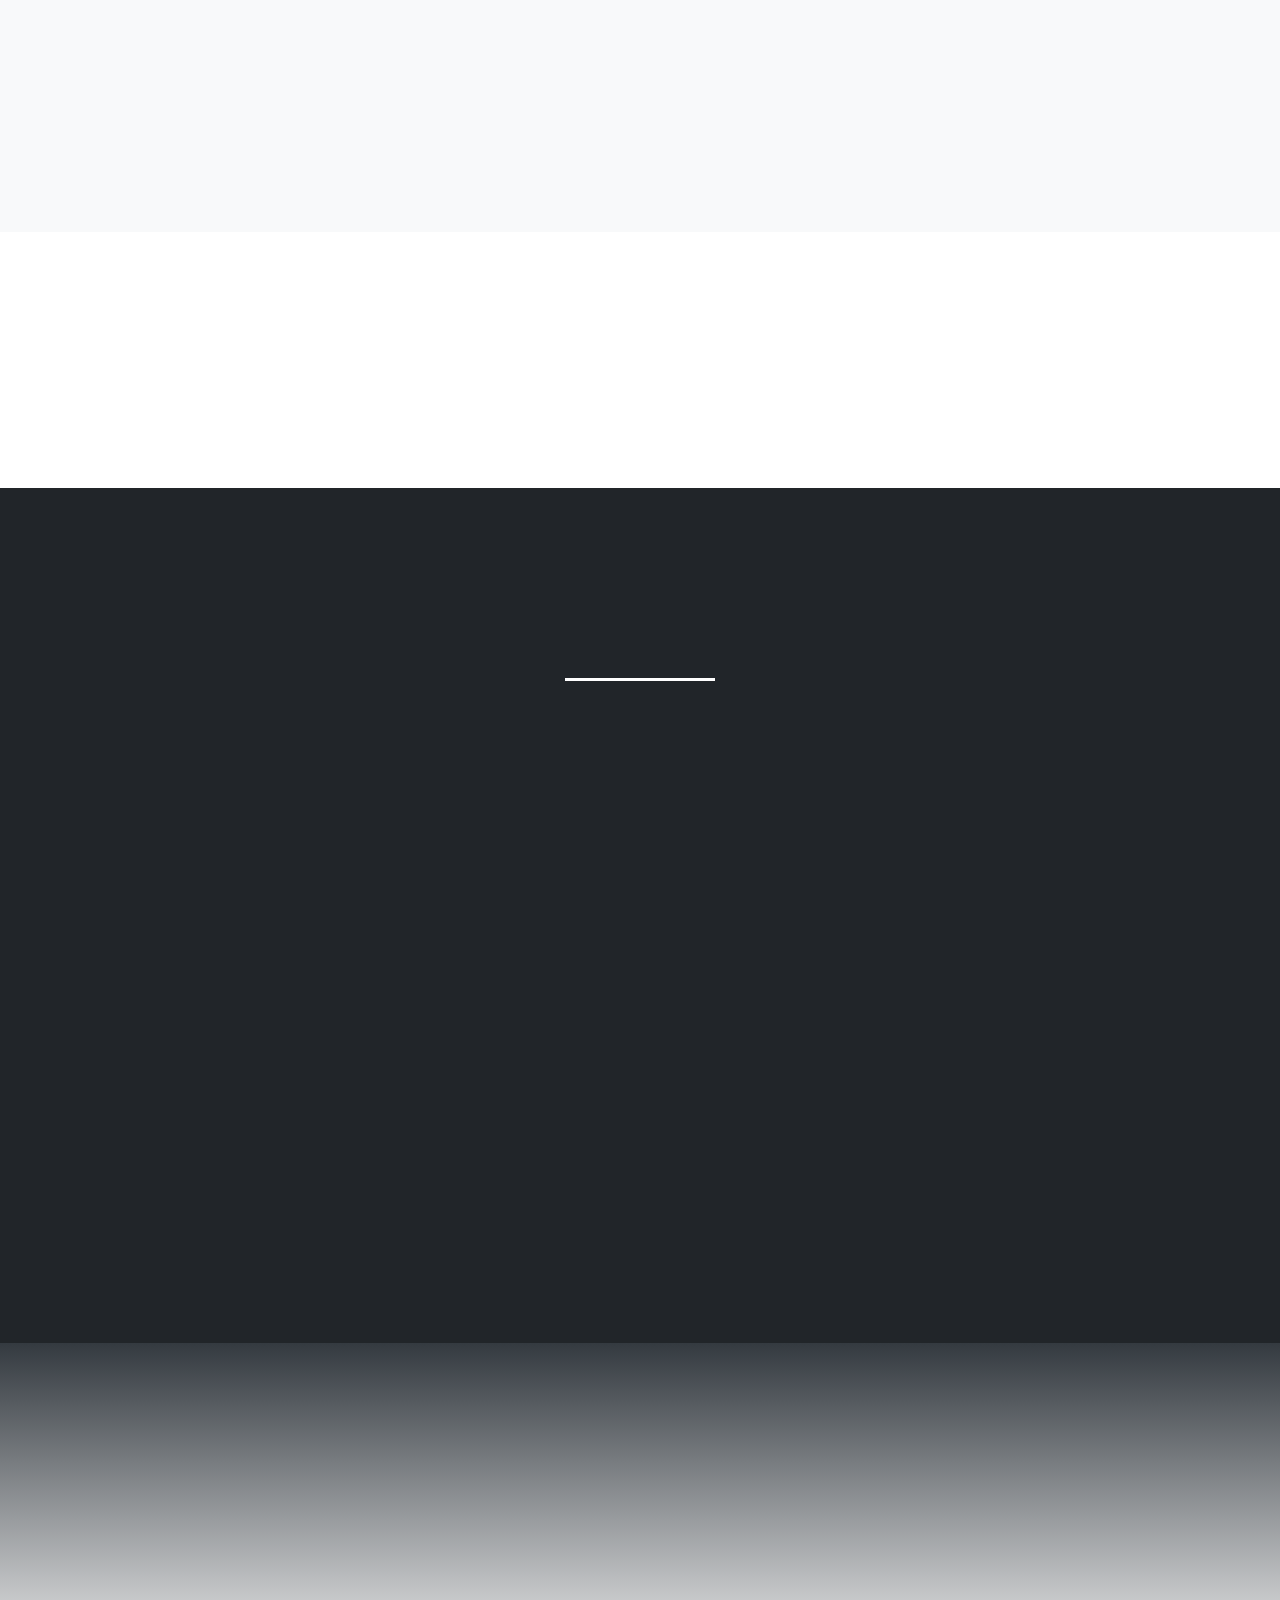
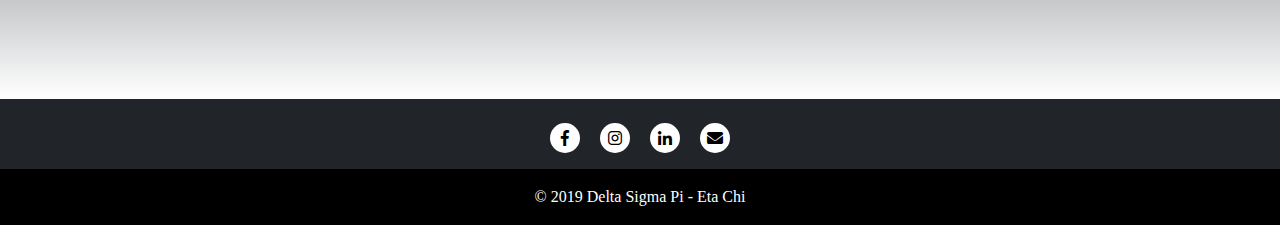
==== commit 4427f4f2: "Add files via upload" ====
--- a/about.html
+++ b/about.html
@@ -101,16 +101,34 @@
         </section>
 
 
-        <section class="bg-dark" id="memberOverviewSection">
-            <div class="container">
-                <div class="row">
-                    <div class="col-lg-8 mx-auto text-center">
-                        <h2 class="section-heading text-white sr-text-1" id="ourpurposehead">FRATERNITY HISTORY</h2>
+        <section class="bg-light" id="memberOverviewSection">
+            <div class="container">
+                <div class="row">
+                    <div class="col-lg-8 mx-auto text-center">
+                        <h2 class="section-heading text-dark sr-text-1" id="ourpurposehead">FRATERNITY HISTORY</h2>
+                        <hr class="dark my-4 sr.hr">
+                        <p class="text-dark mb-4 sr-text-2" id="outpurposepara">Founded on November 7, 1907 at the School of Commerce, Accounts and Finance of New York University by then-students Henry Albert Tienken, Alfred Moysello, Harold Valentine Jacobs, and Alexander Frank Makay, Delta Sigma Pi was the second professional business fraternity ever established. Dissatisfied with the racial and religious qualifications to join Alpha Kappa Psi, the four founders sought to create an inclusive organization by and for business students. Since its humble beginnings, Delta Sigma Pi now has a network of over 260,000+ members committed to its principles.</p>
+                    </div>
+                </div>
+            </div>
+        </section>
+        
+        <section id="presidentPicture">
+            
+        </section>
+        
+        <section class="bg-dark" id="messageFromPresident">
+            <div class="container">
+                <div class="row">
+                    <div class="col-lg-8 mx-auto text-center">
+                        <h2 class="section-heading text-light sr-text-1" id="ourpurposehead">Message from our President</h2>
                         <hr class="light my-4 sr.hr">
-                        <p class="text-white mb-4 sr-text-2" id="outpurposepara">Founded on November 7, 1907 at the School of Commerce, Accounts and Finance of New York University by then-students Henry Albert Tienken, Alfred Moysello, Harold Valentine Jacobs, and Alexander Frank Makay, Delta Sigma Pi was the second professional business fraternity ever established. Dissatisfied with the racial and religious qualifications to join Alpha Kappa Psi, the four founders sought to create an inclusive organization by and for business students. Since its humble beginnings, Delta Sigma Pi now has a network of over 260,000+ members committed to its principles.</p>
-                    </div>
-                </div>
-            </div>
+                        <p class="text-light mb-4 sr-text-2" id="outpurposepara">Coming from a colony to a re-installed chapter with plenty of committed brothers, I am proud of where the Eta Chi Chapter has come. Not long ago, Delta Sigma Pi was a fraternity many had not heard of on our campus. Now, thanks to some of our alumni and brothers we are growing and transforming into a well-known fraternity on our campus. We are on a crucial time where we are setting our values and culture so that our impact is carried into the years to come. We are a co-ed Professional Business Fraternity with a professional environment all around in our events and in the way our brothers are recognized. <br><br>Our Brothers are a great focus for us and the fraternity. We aid in preparing brothers to become ethical leaders in the organization and their business careers. We want to empower and equip our members to achieve more for their goals, the community, and our brotherhood. I’ve had the privilege to meet many brothers from all over the nation in some of our conferences and it is remarkable meeting people who have the similar drive to support the core values of Delta Sigma Pi.<br><br>We welcome any business student who is looking to gain professional development, ethical standards, philanthropic service, leadership skills, lifelong relationships, and be around a diverse collective group. Take that next step toward your personal and professional development and become a member of this organization that believes in its mission and purpose.</p>
+                    </div>
+                </div>
+
+            </div>
+                
         </section>
 
         <section class="bg-light" id="interestSection">
@@ -149,7 +167,7 @@
                         </a>
                     </li>
                     <li class="list-inline-item">
-                        <a class="btn-floating btn-ml mx-1" href="mailto:#" id='iconLink'>
+                        <a class="btn-floating btn-ml mx-1" href="mailto:cppdsp.webmaster@gmail.com" id='iconLink'>
                             <i class="fas fa-envelope circle-icon" id='icon-background'> </i>
                         </a>
                     </li>
